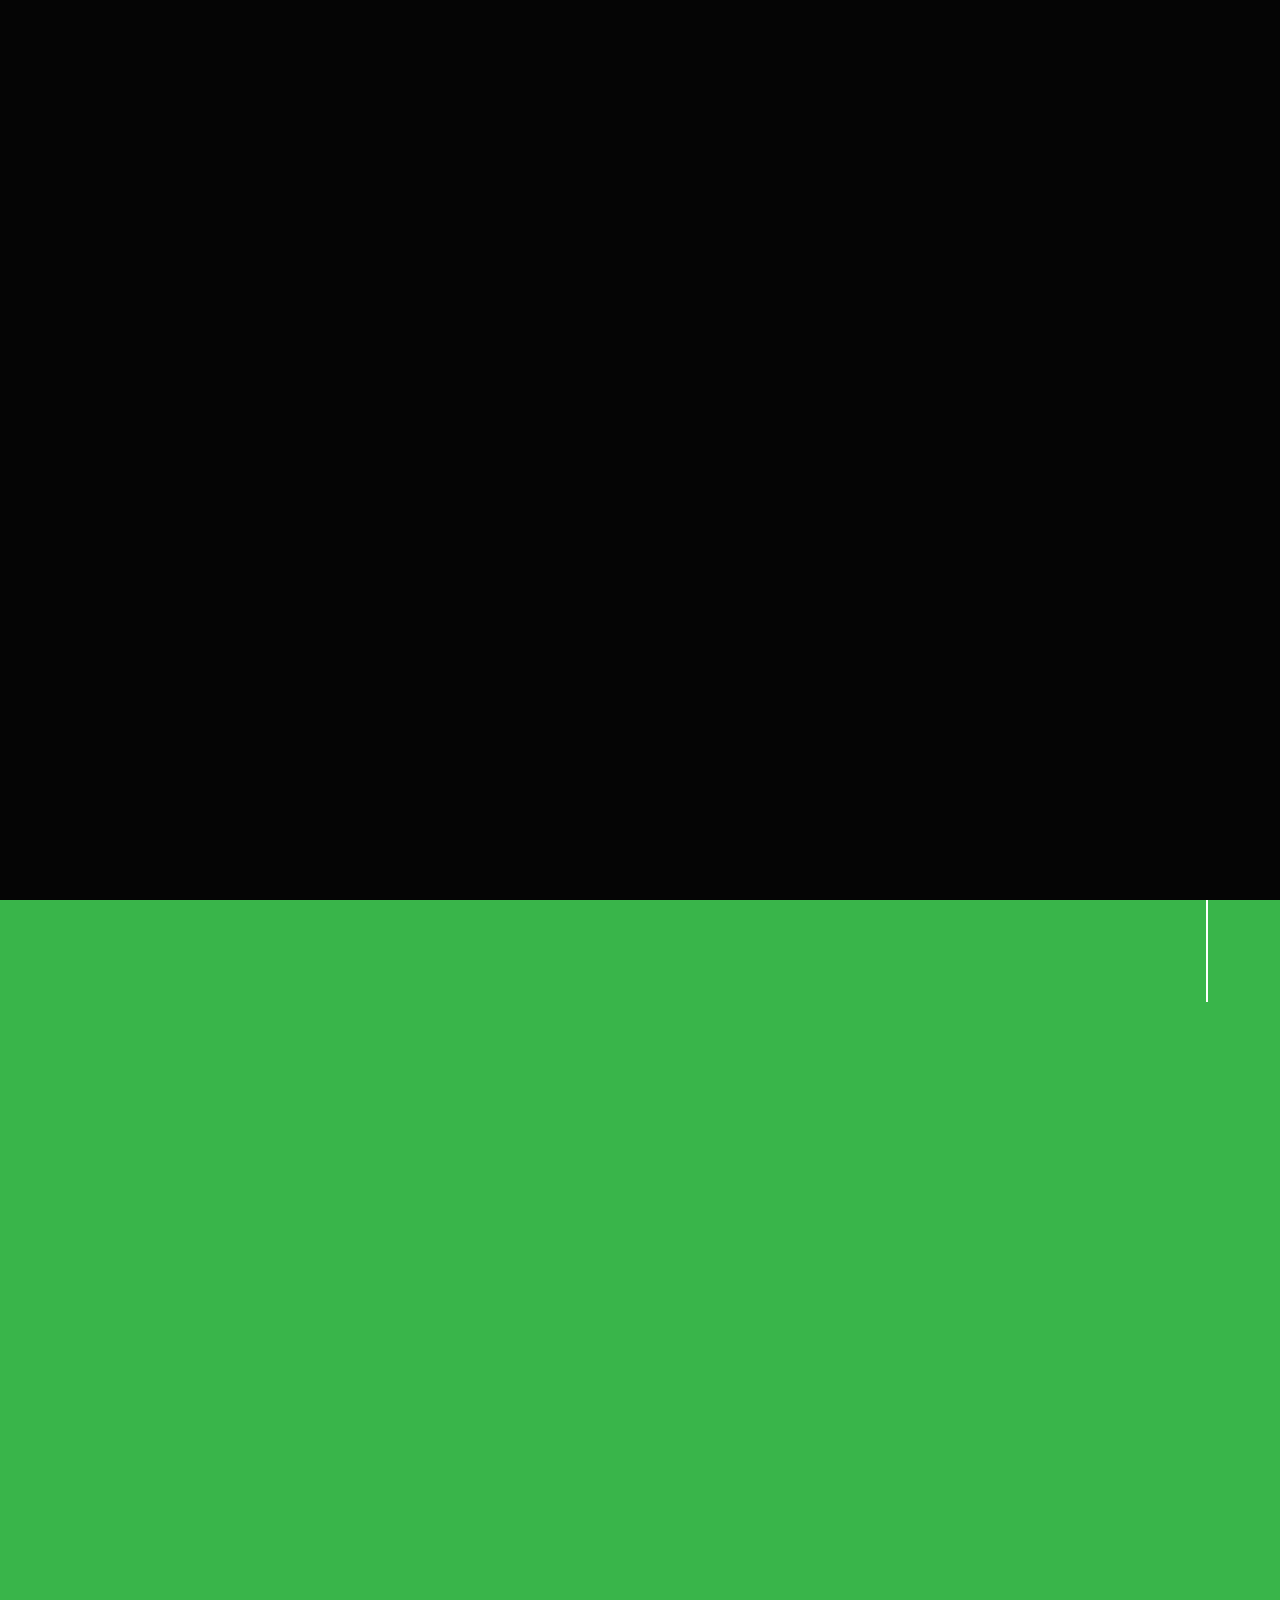
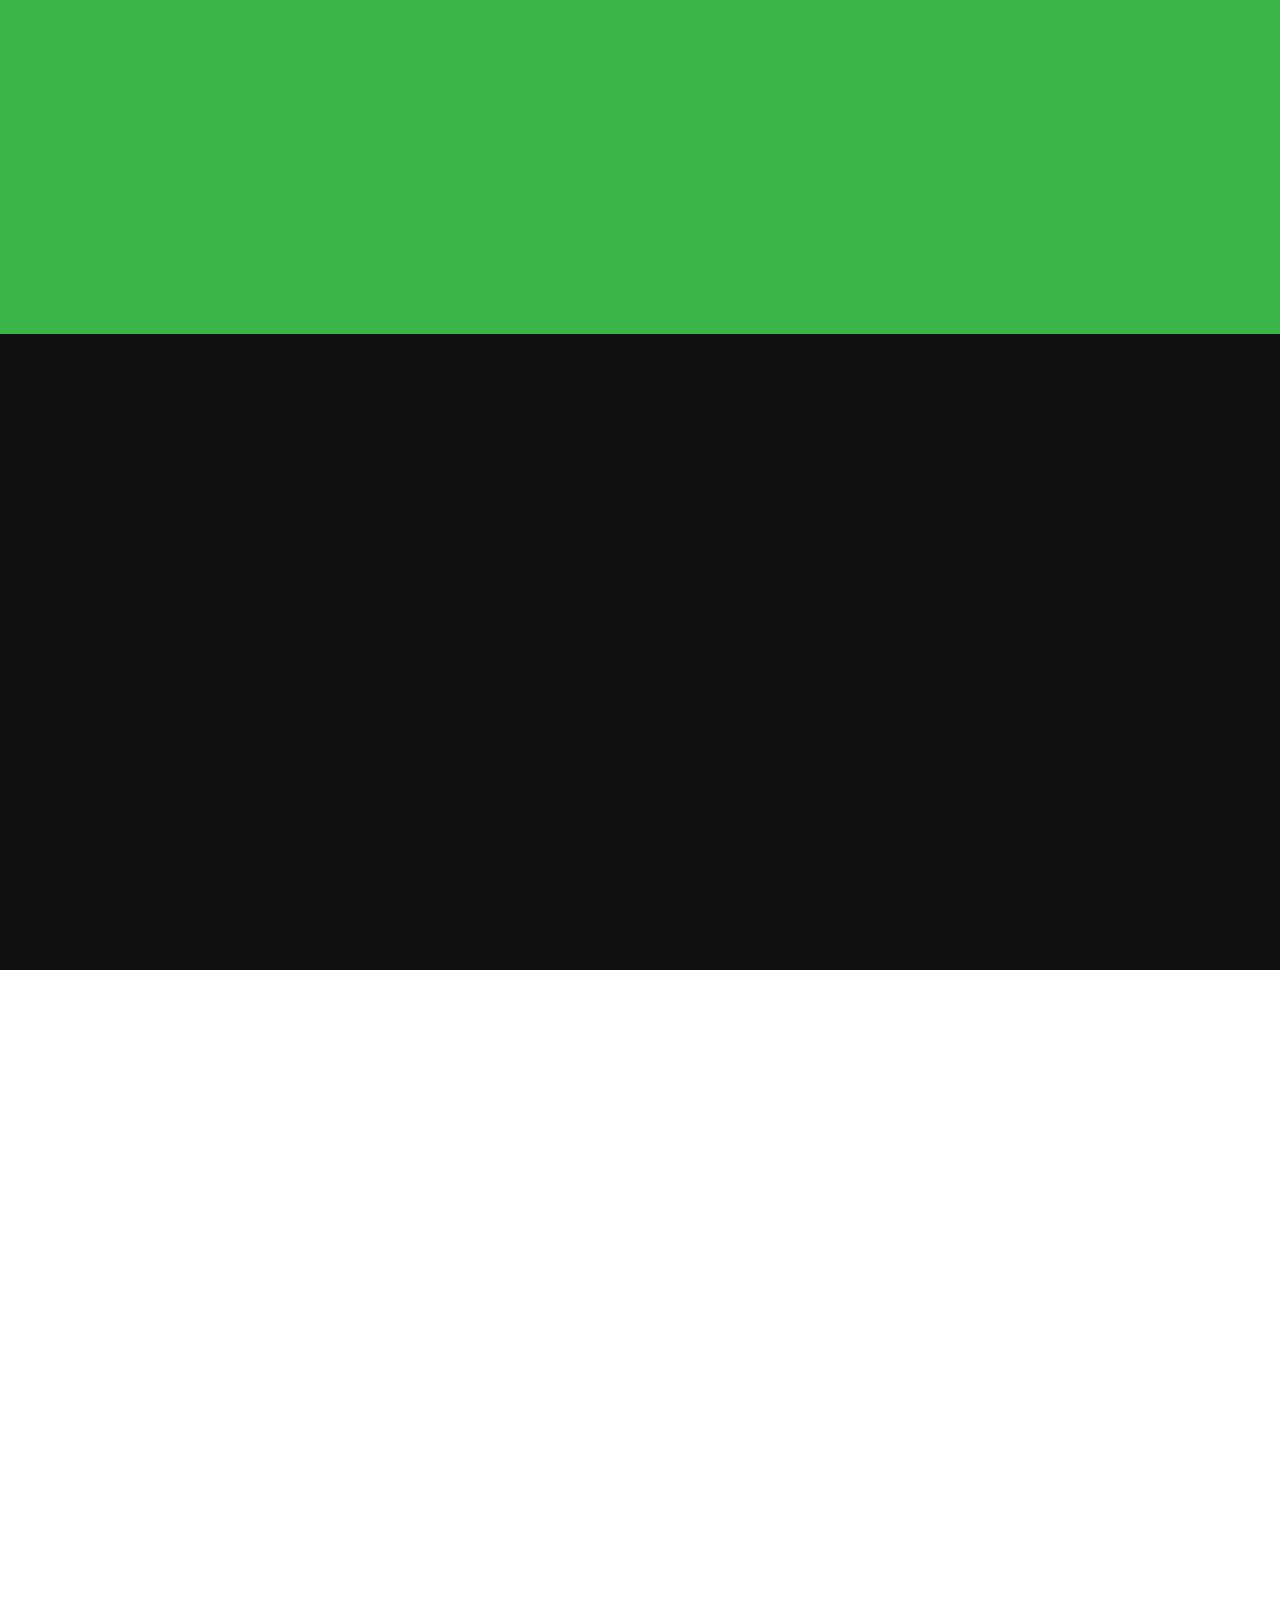
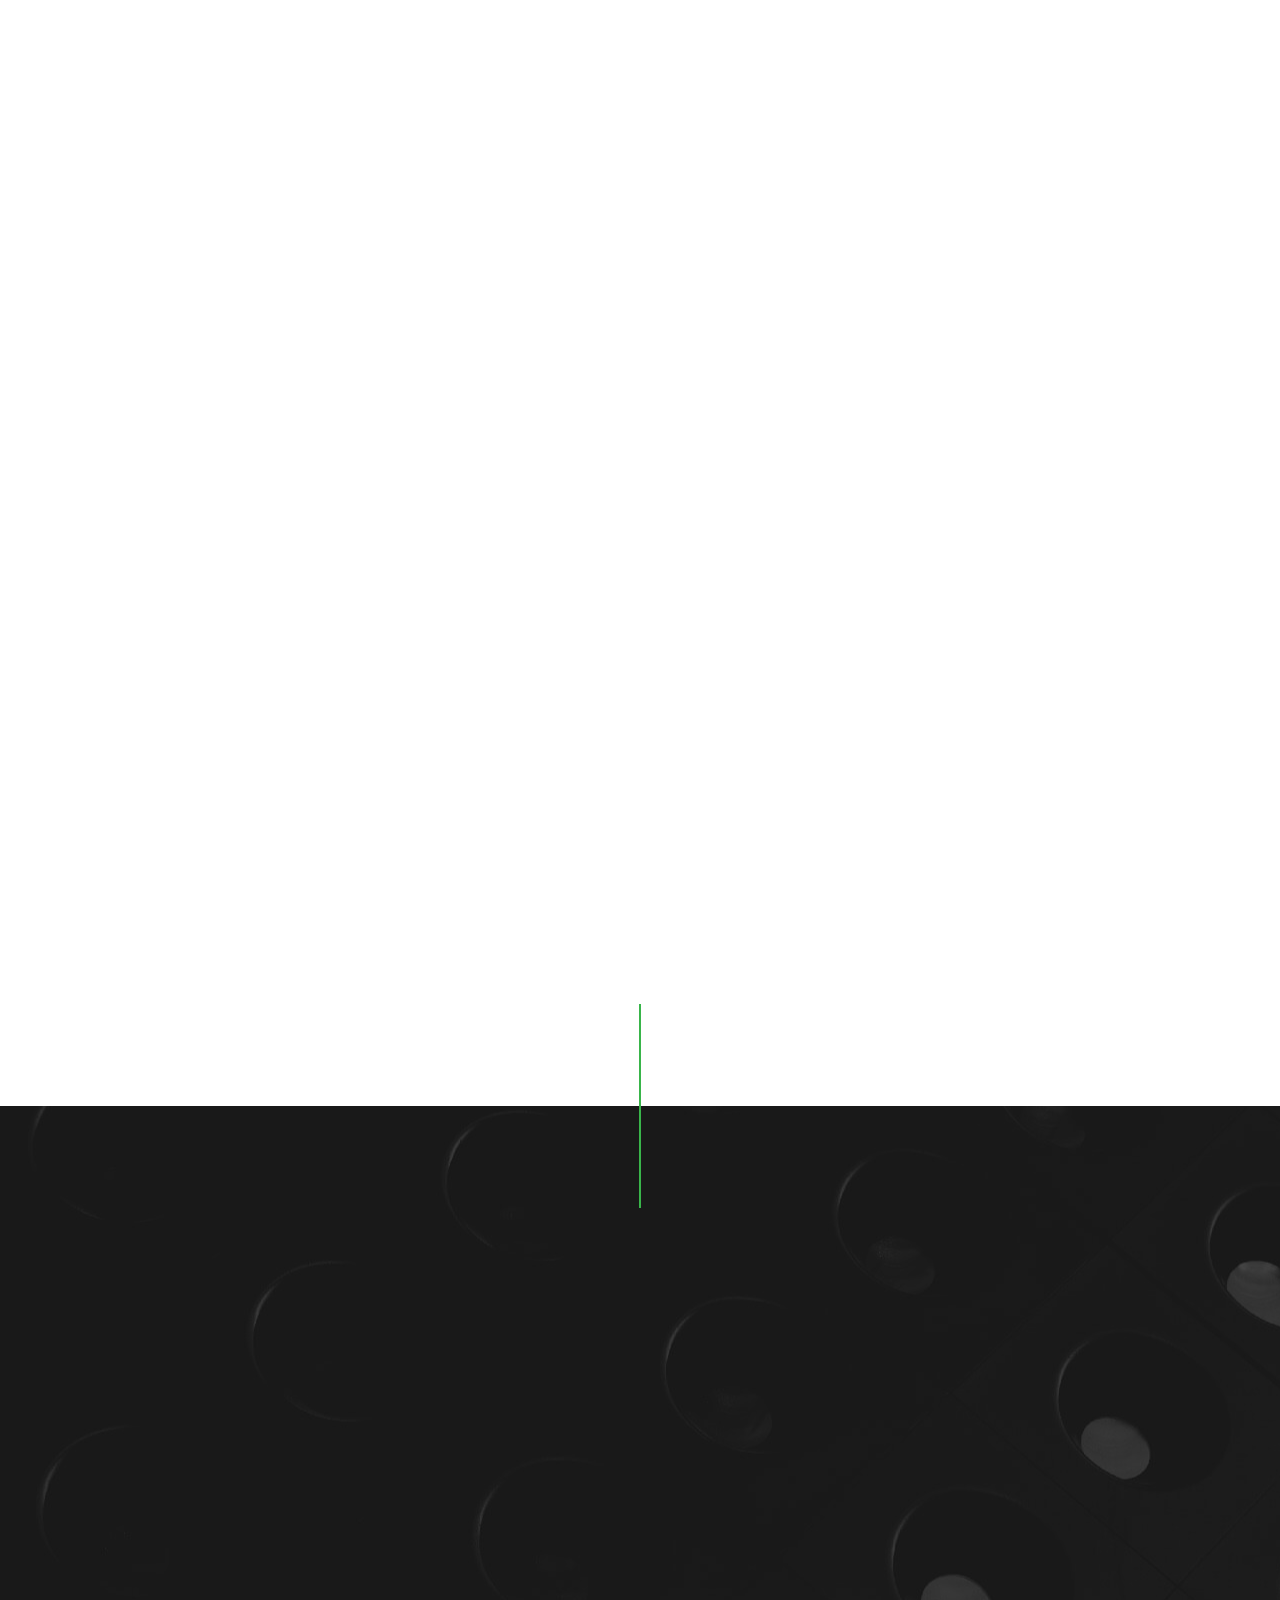
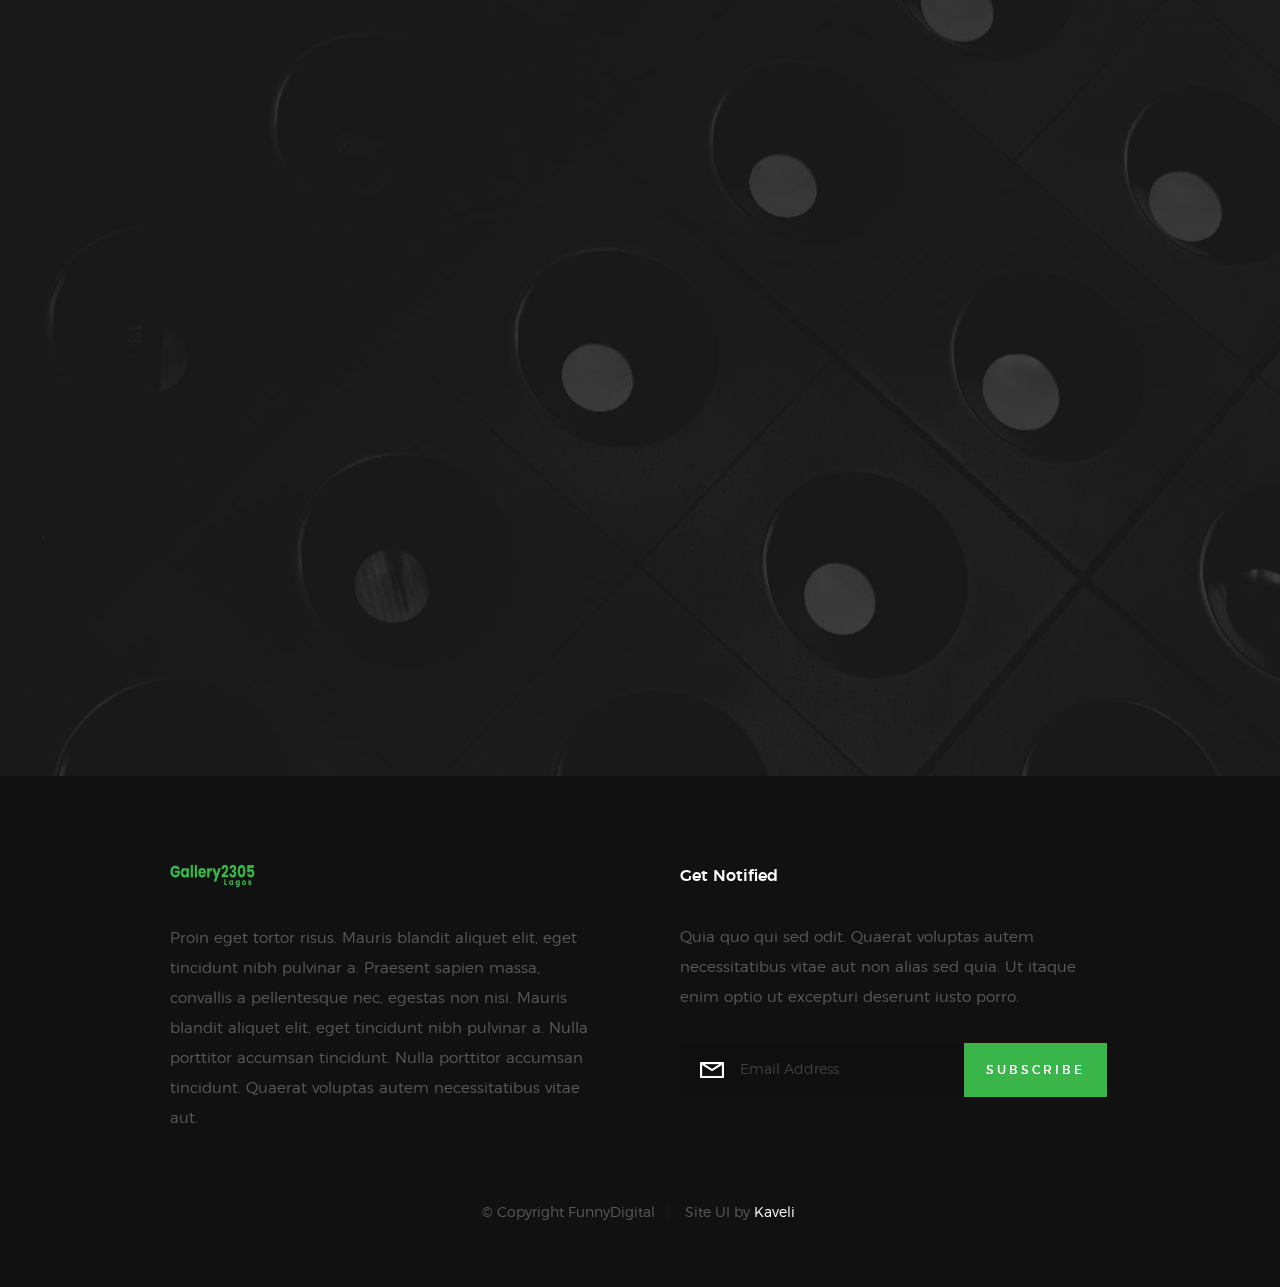
==== index.html @ ff735157 "Initial commit" ====
<!DOCTYPE html>
<!--[if lt IE 9 ]><html class="no-js oldie" lang="en"> <![endif]-->
<!--[if IE 9 ]><html class="no-js oldie ie9" lang="en"> <![endif]-->
<!--[if (gte IE 9)|!(IE)]><!-->
<html class="no-js" lang="en">
<!--<![endif]-->

<head>

    <!--- basic page needs
    ================================================== -->
    <meta charset="utf-8">
    <title>Gallery2305</title>
    <meta name="description" content="">
    <meta name="author" content="">

    <!-- mobile specific metas
    ================================================== -->
    <meta name="viewport" content="width=device-width, initial-scale=1">

    <!-- CSS
    ================================================== -->
    <link rel="stylesheet" href="css/base.css">
    <link rel="stylesheet" href="css/vendor.css">
    <link rel="stylesheet" href="css/main.css">

    <!-- script
    ================================================== -->
    <script src="js/modernizr.js"></script>
    <script src="js/pace.min.js"></script>

    <!-- favicons
    ================================================== -->
    <link rel="shortcut icon" href="favicon.ico" type="image/x-icon">
    <link rel="icon" href="favicon.ico" type="image/x-icon">

</head>

<body id="top">

    <!-- header
    ================================================== -->
    <header class="s-header">

        <div class="header-logo">
            <a class="site-logo" href="index.html">
                <img src="images/logo.png" alt="Homepage">
            </a>
        </div>

        <nav class="header-nav">

            <a href="#0" class="header-nav__close" title="close"><span>Close</span></a>

            <div class="header-nav__content">
                <h3>Navigation</h3>
                
                <ul class="header-nav__list">
                    <li class="current"><a class="smoothscroll"  href="#home" title="home">Home</a></li>
               
                    <li><a class=""  href="artists.html" title="Our Artists">Our Artists</a></li>
                    <li><a class="smoothscroll"  href="#works" title="Gallery">Gallery</a></li>
                    <li><a class="smoothscroll"  href="#clients" title="Exhibitions">Exhibitions</a></li>
			      <li><a class="smoothscroll"  href="#about" title="about">About</a></li>
                    <li><a class="smoothscroll"  href="#contact" title="contact">Contact</a></li>
                </ul>
    
                <p>Perspiciatis hic praesentium nesciunt. Et neque a dolorum <a href='#0'>voluptatem</a> porro iusto sequi veritatis libero enim. Iusto id suscipit veritatis neque reprehenderit.</p>
    
                <ul class="header-nav__social">
                    
                  <li>
                        <a href="#"><i class="fa fa-instagram"></i></a>
                    </li>
                </ul>

            </div> <!-- end header-nav__content -->

        </nav>  <!-- end header-nav -->

        <a class="header-menu-toggle" href="#0">
            <span class="header-menu-text">Menu</span>
            <span class="header-menu-icon"></span>
        </a>

    </header> <!-- end s-header -->


    <!-- home
    ================================================== -->
    <section id="home" class="s-home target-section" data-parallax="scroll" data-image-src="images/hero-bg.jpg" data-natural-width=3000 data-natural-height=2000 data-position-y=center>

        <div class="overlay"></div>
        <div class="shadow-overlay"></div>

        <div class="home-content">

            <div class="row home-content__main">

                <h3>Welcome to Gallery2305</h3>

                <h1>
                    We are a creative group <br>
              of people whose Gallery is a Sactury for art lover.&nbsp; </h1>

                <div class="home-content__buttons">
                    <a href="#works" class="smoothscroll btn btn--stroke">
                    see our gallery&nbsp; </a>
                    <a href="#about" class="smoothscroll btn btn--stroke">
                        More About Us
                    </a>
                </div>

            </div>

            <div class="home-content__scroll">
                <a href="#about" class="scroll-link smoothscroll">
                    <span>Scroll Down</span>
                </a>
            </div>

            <div class="home-content__line"></div>

        </div> <!-- end home-content -->


        <ul class="home-social">
           
            <li>
                <a href="https://www.instagram.com/gallery2305lagos"><i class="fa fa-instagram" aria-hidden="true"></i><span>Instagram</span></a>
            </li>
            
        </ul> 
        <!-- end home-social -->

    </section> <!-- end s-home -->


    <!-- about
    ================================================== -->
    <section id='about' class="s-about">

        <div class="row section-header has-bottom-sep" data-aos="fade-up">
            <div class="col-full">
                <h3 class="subhead subhead--dark">Hello There</h3>
                <h1 class="display-1 display-1--light">We Are Gallery2305 Lagos</h1>
            </div>
        </div> <!-- end section-header -->

        <div class="row about-desc" data-aos="fade-up">
            <div class="col-full">
                <p>
                Lorem ipsum dolor sit amet, consectetur adipisicing elit, sed do eiusmod tempor incididunt ut labore et dolore magna aliqua. Ut enim ad minim veniam, quis nostrud exercitation ullamco laboris nisi ut aliquip ex ea commodo consequat. Duis aute irure dolor in reprehenderit in voluptate velit esse cillum dolore eu fugiat nulla pariatur. Excepteur sint occaecat cupidatat non proident, sunt in culpa qui officia deserunt. 
                </p>
            </div>
        </div> <!-- end about-desc -->

        <div class="row about-stats stats block-1-4 block-m-1-2 block-mob-full" data-aos="fade-up">
                
            <div class="col-block stats__col ">
                <div class="stats__count">23</div>
                <h5>Awards Received</h5>
            </div>
            <div class="col-block stats__col">
                <div class="stats__count">02&nbsp;</div>
                <h5>Numbers of Exhibitions</h5>
            </div>
            <div class="col-block stats__col">
                <div class="stats__count">1094</div>
                <h5>Projects and Art wroks</h5>
            </div>
            <div class="col-block stats__col">
                <div class="stats__count">2305&nbsp;</div>
                <h5>Happy Vistors</h5> 
            </div>

        </div> <!-- end about-stats -->

        <div class="about__line"></div>

    </section> <!-- end s-about -->


    <!-- services
    ================================================== -->



    <!-- works
    ================================================== -->
    <section id='works' class="s-works">

        <div class="intro-wrap">
                
            <div class="row section-header has-bottom-sep light-sep" data-aos="fade-up">
                <div class="col-full">
                    <h3 class="subhead">Recent Works</h3>
                    <h1 class="display-2 display-2--light">We love what we do, check out some of our latest works</h1>
                </div>
            </div> <!-- end section-header -->

        </div> <!-- end intro-wrap -->

        <div class="row works-content">
            <div class="col-full masonry-wrap">
                <div class="masonry">
    
                    <div class="masonry__brick" data-aos="fade-up">
                        <div class="item-folio">
                                
                            <div class="item-folio__thumb">
                                <a href="images/portfolio/gallery/g-shutterbug.jpg" class="thumb-link" title="Shutterbug" data-size="1050x700">
                                    <img src="images/portfolio/lady-shutterbug.jpg" 
                                         srcset="images/portfolio/lady-shutterbug.jpg 1x, images/portfolio/lady-shutterbug@2x.jpg 2x" alt="">
                                </a>
                            </div>
    
                            <div class="item-folio__text">
                                <h3 class="item-folio__title">
                                    Shutterbug
                                </h3>
                                <p class="item-folio__cat">
                                    Branding
                                </p>
                            </div>
    
                            <a href="https://www.behance.net/" class="item-folio__project-link" title="Project link">
                                <i class="icon-link"></i>
                            </a>
    
                            <div class="item-folio__caption">
                                <p>Vero molestiae sed aut natus excepturi. Et tempora numquam. Temporibus iusto quo.Unde dolorem corrupti neque nisi.</p>
                            </div>
    
                        </div>
                    </div> <!-- end masonry__brick -->

                    <div class="masonry__brick" data-aos="fade-up">
                        <div class="item-folio">
                                
                            <div class="item-folio__thumb">
                                <a href="images/portfolio/gallery/g-woodcraft.jpg" class="thumb-link" title="Woodcraft" data-size="1050x700">
                                    <img src="images/portfolio/woodcraft.jpg" 
                                         srcset="images/portfolio/woodcraft.jpg 1x, images/portfolio/woodcraft@2x.jpg 2x" alt="">
                                </a>
                            </div>
    
                            <div class="item-folio__text">
                                <h3 class="item-folio__title">
                                    Woodcraft
                                </h3>
                                <p class="item-folio__cat">
                                    Web Design
                                </p>
                            </div>
    
                            <a href="https://www.behance.net/" class="item-folio__project-link" title="Project link">
                                <i class="icon-link"></i>
                            </a>
    
                            <div class="item-folio__caption">
                                <p>Vero molestiae sed aut natus excepturi. Et tempora numquam. Temporibus iusto quo.Unde dolorem corrupti neque nisi.</p>
                            </div>
    
                        </div>
                    </div> <!-- end masonry__brick -->
    
                    <div class="masonry__brick" data-aos="fade-up">
                        <div class="item-folio">
                                
                            <div class="item-folio__thumb">
                                <a href="images/portfolio/gallery/g-beetle.jpg" class="thumb-link" title="The Beetle Car" data-size="1050x700">
                                    <img src="images/portfolio/the-beetle.jpg"
                                         srcset="images/portfolio/the-beetle.jpg 1x, images/portfolio/the-beetle@2x.jpg 2x" alt="">
                                </a>
                            </div>
    
                            <div class="item-folio__text">
                                <h3 class="item-folio__title">
                                    The Beetle
                                </h3>
                                <p class="item-folio__cat">
                                    Web Development
                                </p>
                            </div>
    
                            <a href="https://www.behance.net/" class="item-folio__project-link" title="Project link">
                                <i class="icon-link"></i>
                            </a>
    
                            <div class="item-folio__caption">
                                <p>Vero molestiae sed aut natus excepturi. Et tempora numquam. Temporibus iusto quo.Unde dolorem corrupti neque nisi.</p>
                            </div>
    
                        </div>
                    </div> <!-- end masonry__brick -->
    
                    <div class="masonry__brick" data-aos="fade-up">
                        <div class="item-folio">
                                
                            <div class="item-folio__thumb">
                                <a href="images/portfolio/gallery/g-grow-green.jpg" class="thumb-link" title="Grow Green" data-size="1050x700">
                                    <img src="images/portfolio/grow-green.jpg" 
                                         srcset="images/portfolio/grow-green.jpg 1x, images/portfolio/grow-green@2x.jpg 2x" alt="">
                                </a>
                            </div>
    
                            <div class="item-folio__text">
                                <h3 class="item-folio__title">
                                    Grow Green
                                </h3>
                                <p class="item-folio__cat">
                                    Branding
                                </p>
                            </div>
    
                            <a href="https://www.behance.net/" class="item-folio__project-link" title="Project link">
                                <i class="icon-link"></i>
                            </a>
    
                            <div class="item-folio__caption">
                                <p>Vero molestiae sed aut natus excepturi. Et tempora numquam. Temporibus iusto quo.Unde dolorem corrupti neque nisi.</p>
                            </div>
    
                        </div>
                    </div> <!-- end masonry__brick -->

                    <div class="masonry__brick" data-aos="fade-up">
                        <div class="item-folio">
                                
                            <div class="item-folio__thumb">
                                <a href="images/portfolio/gallery/g-guitarist.jpg" class="thumb-link" title="Guitarist" data-size="1050x700">
                                    <img src="images/portfolio/guitarist.jpg" 
                                         srcset="images/portfolio/guitarist.jpg 1x, images/portfolio/guitarist@2x.jpg 2x" alt="">
                                </a>
                            </div>
    
                            <div class="item-folio__text">
                                <h3 class="item-folio__title">
                                    Guitarist
                                </h3>
                                <p class="item-folio__cat">
                                    Web Design
                                </p>
                            </div>
    
                            <a href="https://www.behance.net/" class="item-folio__project-link" title="Project link">
                                <i class="icon-link"></i>
                            </a>
    
                            <div class="item-folio__caption">
                                <p>Vero molestiae sed aut natus excepturi. Et tempora numquam. Temporibus iusto quo.Unde dolorem corrupti neque nisi.</p>
                            </div>
    
                        </div>
                    </div> <!-- end masonry__brick -->
    
                    <div class="masonry__brick" data-aos="fade-up">
                        <div class="item-folio">
                                
                            <div class="item-folio__thumb">
                                <a href="images/portfolio/gallery/g-palmeira.jpg" class="thumb-link" title="Palmeira" data-size="1050x700">
                                    <img src="images/portfolio/palmeira.jpg"
                                         srcset="images/portfolio/palmeira.jpg 1x, images/portfolio/palmeira@2x.jpg 2x" alt="">
                                </a>
                            </div>
    
                            <div class="item-folio__text">
                                <h3 class="item-folio__title">
                                    Palmeira
                                </h3>
                                <p class="item-folio__cat">
                                    Web Design
                                </p>
                            </div>
    
                            <a href="https://www.behance.net/" class="item-folio__project-link" title="Project link">
                                <i class="icon-link"></i>
                            </a>
    
                            <div class="item-folio__caption">
                                <p>Vero molestiae sed aut natus excepturi. Et tempora numquam. Temporibus iusto quo.Unde dolorem corrupti neque nisi.</p>
                            </div>
    
                        </div>
                    </div> <!-- end masonry__brick -->

                </div> <!-- end masonry -->
            </div> <!-- end col-full -->
        </div> <!-- end works-content -->

    </section> <!-- end s-works -->


    <!-- clients
    ================================================== -->
    <!-- end s-clients -->


    <!-- contact
    ================================================== -->
    <section id="contact" class="s-contact">

        <div class="overlay"></div>
        <div class="contact__line"></div>

        <div class="row section-header" data-aos="fade-up">
            <div class="col-full">
                <h3 class="subhead">Contact Us</h3>
                <h1 class="display-2 display-2--light">Reach out for a new project or just say hello</h1>
            </div>
        </div>

        <div class="row contact-content" data-aos="fade-up">
            
            <div class="contact-primary">

                <h3 class="h6">Send Us A Message</h3>

                <form name="contactForm" id="contactForm" method="post" action="" novalidate="novalidate">
                    <fieldset>
    
                    <div class="form-field">
                        <input name="contactName" type="text" id="contactName" placeholder="Your Name" value="" minlength="2" required="" aria-required="true" class="full-width">
                    </div>
                    <div class="form-field">
                        <input name="contactEmail" type="email" id="contactEmail" placeholder="Your Email" value="" required="" aria-required="true" class="full-width">
                    </div>
                    <div class="form-field">
                        <input name="contactSubject" type="text" id="contactSubject" placeholder="Subject" value="" class="full-width">
                    </div>
                    <div class="form-field">
                        <textarea name="contactMessage" id="contactMessage" placeholder="Your Message" rows="10" cols="50" required="" aria-required="true" class="full-width"></textarea>
                    </div>
                    <div class="form-field">
                        <button class="full-width btn--primary">Submit</button>
                        <div class="submit-loader">
                            <div class="text-loader">Sending...</div>
                            <div class="s-loader">
                                <div class="bounce1"></div>
                                <div class="bounce2"></div>
                                <div class="bounce3"></div>
                            </div>
                        </div>
                    </div>
    
                    </fieldset>
                </form>

                <!-- contact-warning -->
                <div class="message-warning">
                    Something went wrong. Please try again.
                </div> 
            
                <!-- contact-success -->
                <div class="message-success">
                    Your message was sent, thank you!<br>
                </div>

            </div> <!-- end contact-primary -->

            <div class="contact-secondary">
                <div class="contact-info">

                    <h3 class="h6 hide-on-fullwidth">Contact Info</h3>

                    <div class="cinfo">
                        <h5>Where to Find Us</h5>
                        <p>
                          House 4 Plot 1, Block 22, Babatunde Anjous Street, Off Admiralty Way, Lekki Phase 1
                      </p>
                    </div>

                    <div class="cinfo">
                        <h5>Email Us At</h5>
                        <p>
                            contact@nosaojo.com<br>
                          info@nosaojo.com
                      </p>
                    </div>

                    <div class="cinfo">
                        <h5>Call Us At</h5>
                        <p>
                          Phone: (+234) 555 1212 345
                            
                      </p>
                    </div>

                    <ul class="contact-social">
                        
                        <li>
                            <a href="https://www.instagram.com/gallery2305lagos"><i class="fa fa-instagram" aria-hidden="true"></i></a>
                        </li>
                       
                    </ul> <!-- end contact-social -->

                </div> <!-- end contact-info -->
            </div> <!-- end contact-secondary -->

        </div> <!-- end contact-content -->

    </section> <!-- end s-contact -->


    <!-- footer
    ================================================== -->
    <footer>

        <div class="row footer-main">

            <div class="col-six tab-full left footer-desc">

                <div class="footer-logo"></div>
                Proin eget tortor risus. Mauris blandit aliquet elit, eget tincidunt nibh pulvinar a. Praesent sapien massa, convallis a pellentesque nec, egestas non nisi. Mauris blandit aliquet elit, eget tincidunt nibh pulvinar a. Nulla porttitor accumsan tincidunt. Nulla porttitor accumsan tincidunt. Quaerat voluptas autem necessitatibus vitae aut.

            </div>

            <div class="col-six tab-full right footer-subscribe">

                <h4>Get Notified</h4>
                <p>Quia quo qui sed odit. Quaerat voluptas autem necessitatibus vitae aut non alias sed quia. Ut itaque enim optio ut excepturi deserunt iusto porro.</p>

                <div class="subscribe-form">
                    <form id="mc-form" class="group" novalidate="true">
                        <input type="email" value="" name="EMAIL" class="email" id="mc-email" placeholder="Email Address" required="">
                        <input type="submit" name="subscribe" value="Subscribe">
                        <label for="mc-email" class="subscribe-message"></label>
                    </form>
                </div>

            </div>

        </div> <!-- end footer-main -->

        <div class="row footer-bottom">

            <div class="col-twelve">
                <div class="copyright">
                    <span>© Copyright FunnyDigital</span> 
                    <span>Site UI by <a href="https://www.colorlib.com/">Kaveli&nbsp;</a></span>	
                </div>

                <div class="go-top">
                    <a class="smoothscroll" title="Back to Top" href="#top"><i class="icon-arrow-up" aria-hidden="true"></i></a>
                </div>
            </div>

        </div> <!-- end footer-bottom -->

    </footer> <!-- end footer -->


    <!-- photoswipe background
    ================================================== -->
    <div aria-hidden="true" class="pswp" role="dialog" tabindex="-1">

        <div class="pswp__bg"></div>
        <div class="pswp__scroll-wrap">

            <div class="pswp__container">
                <div class="pswp__item"></div>
                <div class="pswp__item"></div>
                <div class="pswp__item"></div>
            </div>

            <div class="pswp__ui pswp__ui--hidden">
                <div class="pswp__top-bar">
                    <div class="pswp__counter"></div><button class="pswp__button pswp__button--close" title="Close (Esc)"></button> <button class="pswp__button pswp__button--share" title=
                    "Share"></button> <button class="pswp__button pswp__button--fs" title="Toggle fullscreen"></button> <button class="pswp__button pswp__button--zoom" title=
                    "Zoom in/out"></button>
                    <div class="pswp__preloader">
                        <div class="pswp__preloader__icn">
                            <div class="pswp__preloader__cut">
                                <div class="pswp__preloader__donut"></div>
                            </div>
                        </div>
                    </div>
                </div>
                <div class="pswp__share-modal pswp__share-modal--hidden pswp__single-tap">
                    <div class="pswp__share-tooltip"></div>
                </div><button class="pswp__button pswp__button--arrow--left" title="Previous (arrow left)"></button> <button class="pswp__button pswp__button--arrow--right" title=
                "Next (arrow right)"></button>
                <div class="pswp__caption">
                    <div class="pswp__caption__center"></div>
                </div>
            </div>

        </div>

    </div> <!-- end photoSwipe background -->


    <!-- preloader
    ================================================== -->
    <div id="preloader">
        <div id="loader">
            <div class="line-scale-pulse-out">
                <div></div>
                <div></div>
                <div></div>
                <div></div>
                <div></div>
            </div>
        </div>
    </div>


    <!-- Java Script
    ================================================== -->
    <script src="js/jquery-3.2.1.min.js"></script>
    <script src="js/plugins.js"></script>
    <script src="js/main.js"></script>

</body>

</html>
---- css/base.css ----
/* =================================================================== 
 *
 *  Glint v1.0 Base Stylesheet
 *  11-20-2017
 *  ------------------------------------------------------------------
 *
 *  TOC:
 *  # imports 
 *  # normalize
 *  # basic/base setup styles
 *      ## Media
 *      ## Typography resets 
 *      ## links
 *      ## inputs
 *  # grid
 *      ## medium size devices
 *      ## tablets
 *      ## mobile devices
 *      ## small mobile devices
 *  # block grids
 *      ## medium size devices
 *      ## tablets
 *      ## mobile devices
 *      ## small mobile devices
 *  # MISC
 *
 * =================================================================== */


/* ===================================================================
 * # imports 
 *
 * ------------------------------------------------------------------- */
@import url("font-awesome/css/font-awesome.min.css");
@import url("micons/micons.css");
@import url("fonts.css");


/* ===================================================================
 * # normalize
 * normalize.css v5.0.0 | MIT License | 
 * github.com/necolas/normalize.css
 *
 * ------------------------------------------------------------------- */
html {
    font-family: sans-serif;
    line-height: 1.15;
    -ms-text-size-adjust: 100%;
    -webkit-text-size-adjust: 100%;
}

body {
    margin: 0;
}

article,
aside,
footer,
header,
nav,
section {
    display: block;
}

h1 {
    font-size: 2em;
    margin: 0.67em 0;
}

figcaption,
figure,
main {
    display: block;
}

figure {
    margin: 1em 40px;
}

hr {
    box-sizing: content-box;
    height: 0;
    overflow: visible;
}

pre {
    font-family: monospace, monospace;
    font-size: 1em;
}

a {
    background-color: transparent;
    -webkit-text-decoration-skip: objects;
}

a:active,
a:hover {
    outline-width: 0;
}

abbr[title] {
    border-bottom: none;
    text-decoration: underline;
    text-decoration: underline dotted;
}

b,
strong {
    font-weight: inherit;
}

b,
strong {
    font-weight: bolder;
}

code,
kbd,
samp {
    font-family: monospace, monospace;
    font-size: 1em;
}

dfn {
    font-style: italic;
}

mark {
    background-color: #ff0;
    color: #000;
}

small {
    font-size: 80%;
}

sub,
sup {
    font-size: 75%;
    line-height: 0;
    position: relative;
    vertical-align: baseline;
}

sub {
    bottom: -0.25em;
}

sup {
    top: -0.5em;
}

audio,
video {
    display: inline-block;
}

audio:not([controls]) {
    display: none;
    height: 0;
}

img {
    border-style: none;
}

svg:not(:root) {
    overflow: hidden;
}

button,
input,
optgroup,
select,
textarea {
    font-family: sans-serif;
    font-size: 100%;
    line-height: 1.15;
    margin: 0;
}

button,
input {
    overflow: visible;
}

button,
select {
    text-transform: none;
}

button,
html [type="button"],
[type="reset"],
[type="submit"] {
    -webkit-appearance: button;
}

button::-moz-focus-inner,
[type="button"]::-moz-focus-inner,
[type="reset"]::-moz-focus-inner,
[type="submit"]::-moz-focus-inner {
    border-style: none;
    padding: 0;
}

button:-moz-focusring,
[type="button"]:-moz-focusring,
[type="reset"]:-moz-focusring,
[type="submit"]:-moz-focusring {
    outline: 1px dotted ButtonText;
}

fieldset {
    border: 1px solid #c0c0c0;
    margin: 0 2px;
    padding: 0.35em 0.625em 0.75em;
}

legend {
    box-sizing: border-box;
    color: inherit;
    display: table;
    max-width: 100%;
    padding: 0;
    white-space: normal;
}

progress {
    display: inline-block;
    vertical-align: baseline;
}

textarea {
    overflow: auto;
}

[type="checkbox"],
[type="radio"] {
    box-sizing: border-box;
    padding: 0;
}

[type="number"]::-webkit-inner-spin-button,
[type="number"]::-webkit-outer-spin-button {
    height: auto;
}

[type="search"] {
    -webkit-appearance: textfield;
    outline-offset: -2px;
}

[type="search"]::-webkit-search-cancel-button,
[type="search"]::-webkit-search-decoration {
    -webkit-appearance: none;
}

::-webkit-file-upload-button {
    -webkit-appearance: button;
    font: inherit;
}

details,
menu {
    display: block;
}

summary {
    display: list-item;
}

canvas {
    display: inline-block;
}

template {
    display: none;
}

[hidden] {
    display: none;
}


/* ===================================================================
 * # basic/base setup styles
 *
 * ------------------------------------------------------------------- */
html {
    font-size: 62.5%;
    box-sizing: border-box;
}

*,
*::before,
*::after {
    box-sizing: inherit;
}

body {
    font-weight: normal;
    line-height: 1;
    word-wrap: break-word;
    text-rendering: optimizeLegibility;
    -webkit-overflow-scrolling: touch;
    -webkit-text-size-adjust: none;
}

body,
input,
button {
    -moz-osx-font-smoothing: grayscale;
    -webkit-font-smoothing: antialiased;
}


/* ------------------------------------------------------------------- 
 * ## Media
 * ------------------------------------------------------------------- */
img,
video {
    max-width: 100%;
    height: auto;
}


/* ------------------------------------------------------------------- 
 * ## Typography resets 
 * ------------------------------------------------------------------- */
div,
dl,
dt,
dd,
ul,
ol,
li,
h1,
h2,
h3,
h4,
h5,
h6,
pre,
form,
p,
blockquote,
th,
td {
    margin: 0;
    padding: 0;
}

h1,
h2,
h3,
h4,
h5,
h6 {
    -webkit-font-smoothing: auto;
    -webkit-font-smoothing: antialiased;
    -webkit-font-variant-ligatures: common-ligatures;
    -moz-font-variant-ligatures: common-ligatures;
    font-variant-ligatures: common-ligatures;
    text-rendering: optimizeLegibility;
}

em,
i {
    font-style: italic;
    line-height: inherit;
}

strong,
b {
    font-weight: bold;
    line-height: inherit;
}

small {
    font-size: 60%;
    line-height: inherit;
}

ol,
ul {
    list-style: none;
}

li {
    display: block;
}


/* ------------------------------------------------------------------- 
 * ## links 
 * ------------------------------------------------------------------- */
a {
    text-decoration: none;
    line-height: inherit;
}

a img {
    border: none;
}


/* ------------------------------------------------------------------- 
 * ## inputs 
 * ------------------------------------------------------------------- */
fieldset {
    margin: 0;
    padding: 0;
}

input[type="email"],
input[type="number"],
input[type="search"],
input[type="text"],
input[type="tel"],
input[type="url"],
input[type="password"],
textarea {
    -webkit-appearance: none;
    -moz-appearance: none;
    -ms-appearance: none;
    -o-appearance: none;
    appearance: none;
}


/* ===================================================================
 * # grid
 *
 * ------------------------------------------------------------------- */
.row {
    width: 94%;
    max-width: 1200px;
    margin: 0 auto;
}

.row:after {
    content: "";
    display: table;
    clear: both;
}

.row .row {
    width: auto;
    max-width: none;
    margin-left: -20px;
    margin-right: -20px;
}


/* column blocks
 * -------------------------------------- */
[class*="col-"] {
    float: left;
    padding: 0 20px;
}

[class*="col-"]+[class*="col-"].end {
    float: right;
}


/* column width classes 
 * -------------------------------------- */
.col-one {
    width: 8.33333%;
}

.col-two,
.col-1-6 {
    width: 16.66667%;
}

.col-three,
.col-1-4 {
    width: 25%;
}

.col-four,
.col-1-3 {
    width: 33.33333%;
}

.col-five {
    width: 41.66667%;
}

.col-six,
.col-1-2 {
    width: 50%;
}

.col-seven {
    width: 58.33333%;
}

.col-eight,
.col-2-3 {
    width: 66.66667%;
}

.col-nine,
.col-3-4 {
    width: 75%;
}

.col-ten,
.col-5-6 {
    width: 83.33333%;
}

.col-eleven {
    width: 91.66667%;
}

.col-twelve,
.col-full {
    width: 100%;
}


/* ------------------------------------------------------------------- 
 * ## medium size devices
 * ------------------------------------------------------------------- */
@media only screen and (max-width: 1200px) {
    .row .row {
        margin-left: -15px;
        margin-right: -15px;
    }
    [class*="col-"] {
        padding: 0 15px;
    }
    .md-two,
    .md-1-6 {
        width: 16.66667%;
    }
    .md-one {
        width: 8.33333%;
    }
    .md-three,
    .md-1-4 {
        width: 25%;
    }
    .md-four,
    .md-1-3 {
        width: 33.33333%;
    }
    .md-five {
        width: 41.66667%;
    }
    .md-six,
    .md-1-2 {
        width: 50%;
    }
    .md-seven {
        width: 58.33333%;
    }
    .md-eight,
    .md-2-3 {
        width: 66.66667%;
    }
    .md-nine,
    .md-3-4 {
        width: 75%;
    }
    .md-ten,
    .md-5-6 {
        width: 83.33333%;
    }
    .md-eleven {
        width: 91.66667%;
    }
    .md-twelve,
    .md-full {
        width: 100%;
    }
}


/* ------------------------------------------------------------------- 
 * ## tablets
 * ------------------------------------------------------------------- */
@media only screen and (max-width: 800px) {
    .row {
        width: 90%;
    }
    .tab-1-4 {
        width: 25%;
    }
    .tab-1-3 {
        width: 33.33333%;
    }
    .tab-1-2 {
        width: 50%;
    }
    .tab-2-3 {
        width: 66.66667%;
    }
    .tab-3-4 {
        width: 75%;
    }
    .tab-full {
        width: 100%;
    }
}


/* ------------------------------------------------------------------- 
 * ## mobile devices
 * ------------------------------------------------------------------- */
@media only screen and (max-width: 600px) {
    .row {
        width: auto;
        padding-left: 25px;
        padding-right: 25px;
    }
    .row .row {
        margin-left: -10px;
        margin-right: -10px;
    }
    [class*="col-"] {
        padding: 0 10px;
    }
    .mob-1-4 {
        width: 25%;
    }
    .mob-1-3 {
        width: 33.33333%;
    }
    .mob-1-2 {
        width: 50%;
    }
    .mob-2-3 {
        width: 66.66667%;
    }
    .mob-3-4 {
        width: 75%;
    }
    .mob-full {
        width: 100%;
    }
}


/* ------------------------------------------------------------------- 
 * ## small mobile devices
 * ------------------------------------------------------------------- */

/* stack columns on small mobile devices
 * ------------------------------------------------------------------- */

@media only screen and (max-width: 400px) {
    .row .row {
        padding-left: 0;
        padding-right: 0;
        margin-left: 0;
        margin-right: 0;
    }
    [class*="col-"] {
        width: 100% !important;
        float: none !important;
        clear: both !important;
        margin-left: 0;
        margin-right: 0;
        padding: 0;
    }
    [class*="col-"]+[class*="col-"].end {
        float: none;
    }
}


/* ===================================================================
 * # block grids
 * ------------------------------------------------------------------- */

/*   Equally-sized columns define at row level
 * ------------------------------------------------------------------- */
[class*="block-"]:after {
    content: "";
    display: table;
    clear: both;
}

.block-1-6 .col-block {
    width: 16.66667%;
}

.block-1-5 .col-block {
    width: 20%;
}

.block-1-4 .col-block {
    width: 25%;
}

.block-1-3 .col-block {
    width: 33.33333%;
}

.block-1-2 .col-block {
    width: 50%;
}


/**
 * Clearing for block grid columns. Allow columns with 
 * different heights to align properly.
 */

.block-1-6 .col-block:nth-child(6n+1),
.block-1-5 .col-block:nth-child(5n+1),
.block-1-4 .col-block:nth-child(4n+1),
.block-1-3 .col-block:nth-child(3n+1),
.block-1-2 .col-block:nth-child(2n+1) {
    clear: both;
}


/* ------------------------------------------------------------------- 
 * ## medium size devices
 * ------------------------------------------------------------------- */
@media only screen and (max-width: 1200px) {
    .block-m-1-6 .col-block {
        width: 16.66667%;
    }
    .block-m-1-5 .col-block {
        width: 20%;
    }
    .block-m-1-4 .col-block {
        width: 25%;
    }
    .block-m-1-3 .col-block {
        width: 33.33333%;
    }
    .block-m-1-2 .col-block {
        width: 50%;
    }
    .block-m-full .col-block {
        width: 100%;
        clear: both;
    }
    [class*="block-m-"] .col-block:nth-child(n) {
        clear: none;
    }
    .block-m-1-6 .col-block:nth-child(6n+1),
    .block-m-1-5 .col-block:nth-child(5n+1),
    .block-m-1-4 .col-block:nth-child(4n+1),
    .block-m-1-3 .col-block:nth-child(3n+1),
    .block-m-1-2 .col-block:nth-child(2n+1) {
        clear: both;
    }
}


/* ------------------------------------------------------------------- 
 * ## tablets
 * ------------------------------------------------------------------- */
@media only screen and (max-width: 800px) {
    .block-tab-1-6 .col-block {
        width: 16.66667%;
    }
    .block-tab-1-5 .col-block {
        width: 20%;
    }
    .block-tab-1-4 .col-block {
        width: 25%;
    }
    .block-tab-1-3 .col-block {
        width: 33.33333%;
    }
    .block-tab-1-2 .col-block {
        width: 50%;
    }
    .block-tab-full .col-block {
        width: 100%;
        clear: both;
    }
    [class*="block-tab-"] .col-block:nth-child(n) {
        clear: none;
    }
    .block-tab-1-6 .col-block:nth-child(6n+1),
    .block-tab-1-6 .col-block:nth-child(5n+1),
    .block-tab-1-4 .col-block:nth-child(4n+1),
    .block-tab-1-3 .col-block:nth-child(3n+1),
    .block-tab-1-2 .col-block:nth-child(2n+1) {
        clear: both;
    }
}


/* ------------------------------------------------------------------- 
 * ## mobile devices
 * ------------------------------------------------------------------- */
@media only screen and (max-width: 600px) {
    .block-mob-1-6 .col-block {
        width: 16.66667%;
    }
    .block-mob-1-5 .col-block {
        width: 20%;
    }
    .block-mob-1-4 .col-block {
        width: 25%;
    }
    .block-mob-1-3 .col-block {
        width: 33.33333%;
    }
    .block-mob-1-2 .col-block {
        width: 50%;
    }
    .block-mob-full .col-block {
        width: 100%;
        clear: both;
    }
    [class*="block-mob-"] .col-block:nth-child(n) {
        clear: none;
    }
    .block-mob-1-6 .col-block:nth-child(6n+1),
    .block-mob-1-5 .col-block:nth-child(5n+1),
    .block-mob-1-4 .col-block:nth-child(4n+1),
    .block-mob-1-3 .col-block:nth-child(3n+1),
    .block-mob-1-2 .col-block:nth-child(2n+1) {
        clear: both;
    }
}


/* ------------------------------------------------------------------- 
 * ## small mobile devices
 * ------------------------------------------------------------------- */

/* stack columns on small mobile devices
 * ------------------------------------------------------------------- */

@media only screen and (max-width: 400px) {
    .stack .col-block {
        width: 100% !important;
        float: none !important;
        clear: both !important;
        margin-left: 0;
        margin-right: 0;
    }
}


/* ===================================================================
 * # MISC
 *
 * ------------------------------------------------------------------- */
.group:after {
    content: "";
    display: table;
    clear: both;
}


/* Misc Helper Styles
 * -------------------------------------- */
.is-hidden {
    display: none;
}

.is-invisible {
    visibility: hidden;
}

.antialiased {
    -webkit-font-smoothing: antialiased;
    -moz-osx-font-smoothing: grayscale;
}

.overflow-hidden {
    overflow: hidden;
}

.remove-bottom {
    margin-bottom: 0;
}

.half-bottom {
    margin-bottom: 1.5rem !important;
}

.add-bottom {
    margin-bottom: 3rem !important;
}

.no-border {
    border: none;
}

.full-width {
    width: 100%;
}

.text-center {
    text-align: center;
}

.text-left {
    text-align: left;
}

.text-right {
    text-align: right;
}

.pull-left {
    float: left;
}

.pull-right {
    float: right;
}

.align-center {
    margin-left: auto;
    margin-right: auto;
    text-align: center;
}


/*# sourceMappingURL=base.css.map */
---- css/vendor.css ----
/* =================================================================== 
 *
 *  Glint v1.0 Vendor/Third Party CSS 
 *  11-20-2017
 *  ------------------------------------------------------------------
 *
 *  TOC:
 *  # animate on scroll
 *  # slick slider
 *  # photoswipe
 *  # photoSwipe skin
 *
 * =================================================================== */


/* ===================================================================
 * # animate on scroll 
 * https://michalsnik.github.io/aos/
 *
 * ------------------------------------------------------------------- */
[data-aos][data-aos][data-aos-duration='50'], body[data-aos-duration='50'] [data-aos] {
    transition-duration: 50ms;
}

[data-aos][data-aos][data-aos-delay='50'], body[data-aos-delay='50'] [data-aos] {
    transition-delay: 0;
}

[data-aos][data-aos][data-aos-delay='50'].aos-animate, body[data-aos-delay='50'] [data-aos].aos-animate {
    transition-delay: 50ms;
}

[data-aos][data-aos][data-aos-duration='100'], body[data-aos-duration='100'] [data-aos] {
    transition-duration: .1s;
}

[data-aos][data-aos][data-aos-delay='100'], body[data-aos-delay='100'] [data-aos] {
    transition-delay: 0;
}

[data-aos][data-aos][data-aos-delay='100'].aos-animate, body[data-aos-delay='100'] [data-aos].aos-animate {
    transition-delay: .1s;
}

[data-aos][data-aos][data-aos-duration='150'], body[data-aos-duration='150'] [data-aos] {
    transition-duration: .15s;
}

[data-aos][data-aos][data-aos-delay='150'], body[data-aos-delay='150'] [data-aos] {
    transition-delay: 0;
}

[data-aos][data-aos][data-aos-delay='150'].aos-animate, body[data-aos-delay='150'] [data-aos].aos-animate {
    transition-delay: .15s;
}

[data-aos][data-aos][data-aos-duration='200'], body[data-aos-duration='200'] [data-aos] {
    transition-duration: .2s;
}

[data-aos][data-aos][data-aos-delay='200'], body[data-aos-delay='200'] [data-aos] {
    transition-delay: 0;
}

[data-aos][data-aos][data-aos-delay='200'].aos-animate, body[data-aos-delay='200'] [data-aos].aos-animate {
    transition-delay: .2s;
}

[data-aos][data-aos][data-aos-duration='250'], body[data-aos-duration='250'] [data-aos] {
    transition-duration: .25s;
}

[data-aos][data-aos][data-aos-delay='250'], body[data-aos-delay='250'] [data-aos] {
    transition-delay: 0;
}

[data-aos][data-aos][data-aos-delay='250'].aos-animate, body[data-aos-delay='250'] [data-aos].aos-animate {
    transition-delay: .25s;
}

[data-aos][data-aos][data-aos-duration='300'], body[data-aos-duration='300'] [data-aos] {
    transition-duration: .3s;
}

[data-aos][data-aos][data-aos-delay='300'], body[data-aos-delay='300'] [data-aos] {
    transition-delay: 0;
}

[data-aos][data-aos][data-aos-delay='300'].aos-animate, body[data-aos-delay='300'] [data-aos].aos-animate {
    transition-delay: .3s;
}

[data-aos][data-aos][data-aos-duration='350'], body[data-aos-duration='350'] [data-aos] {
    transition-duration: .35s;
}

[data-aos][data-aos][data-aos-delay='350'], body[data-aos-delay='350'] [data-aos] {
    transition-delay: 0;
}

[data-aos][data-aos][data-aos-delay='350'].aos-animate, body[data-aos-delay='350'] [data-aos].aos-animate {
    transition-delay: .35s;
}

[data-aos][data-aos][data-aos-duration='400'], body[data-aos-duration='400'] [data-aos] {
    transition-duration: .4s;
}

[data-aos][data-aos][data-aos-delay='400'], body[data-aos-delay='400'] [data-aos] {
    transition-delay: 0;
}

[data-aos][data-aos][data-aos-delay='400'].aos-animate, body[data-aos-delay='400'] [data-aos].aos-animate {
    transition-delay: .4s;
}

[data-aos][data-aos][data-aos-duration='450'], body[data-aos-duration='450'] [data-aos] {
    transition-duration: .45s;
}

[data-aos][data-aos][data-aos-delay='450'], body[data-aos-delay='450'] [data-aos] {
    transition-delay: 0;
}

[data-aos][data-aos][data-aos-delay='450'].aos-animate, body[data-aos-delay='450'] [data-aos].aos-animate {
    transition-delay: .45s;
}

[data-aos][data-aos][data-aos-duration='500'], body[data-aos-duration='500'] [data-aos] {
    transition-duration: .5s;
}

[data-aos][data-aos][data-aos-delay='500'], body[data-aos-delay='500'] [data-aos] {
    transition-delay: 0;
}

[data-aos][data-aos][data-aos-delay='500'].aos-animate, body[data-aos-delay='500'] [data-aos].aos-animate {
    transition-delay: .5s;
}

[data-aos][data-aos][data-aos-duration='550'], body[data-aos-duration='550'] [data-aos] {
    transition-duration: .55s;
}

[data-aos][data-aos][data-aos-delay='550'], body[data-aos-delay='550'] [data-aos] {
    transition-delay: 0;
}

[data-aos][data-aos][data-aos-delay='550'].aos-animate, body[data-aos-delay='550'] [data-aos].aos-animate {
    transition-delay: .55s;
}

[data-aos][data-aos][data-aos-duration='600'], body[data-aos-duration='600'] [data-aos] {
    transition-duration: .6s;
}

[data-aos][data-aos][data-aos-delay='600'], body[data-aos-delay='600'] [data-aos] {
    transition-delay: 0;
}

[data-aos][data-aos][data-aos-delay='600'].aos-animate, body[data-aos-delay='600'] [data-aos].aos-animate {
    transition-delay: .6s;
}

[data-aos][data-aos][data-aos-duration='650'], body[data-aos-duration='650'] [data-aos] {
    transition-duration: .65s;
}

[data-aos][data-aos][data-aos-delay='650'], body[data-aos-delay='650'] [data-aos] {
    transition-delay: 0;
}

[data-aos][data-aos][data-aos-delay='650'].aos-animate, body[data-aos-delay='650'] [data-aos].aos-animate {
    transition-delay: .65s;
}

[data-aos][data-aos][data-aos-duration='700'], body[data-aos-duration='700'] [data-aos] {
    transition-duration: .7s;
}

[data-aos][data-aos][data-aos-delay='700'], body[data-aos-delay='700'] [data-aos] {
    transition-delay: 0;
}

[data-aos][data-aos][data-aos-delay='700'].aos-animate, body[data-aos-delay='700'] [data-aos].aos-animate {
    transition-delay: .7s;
}

[data-aos][data-aos][data-aos-duration='750'], body[data-aos-duration='750'] [data-aos] {
    transition-duration: .75s;
}

[data-aos][data-aos][data-aos-delay='750'], body[data-aos-delay='750'] [data-aos] {
    transition-delay: 0;
}

[data-aos][data-aos][data-aos-delay='750'].aos-animate, body[data-aos-delay='750'] [data-aos].aos-animate {
    transition-delay: .75s;
}

[data-aos][data-aos][data-aos-duration='800'], body[data-aos-duration='800'] [data-aos] {
    transition-duration: .8s;
}

[data-aos][data-aos][data-aos-delay='800'], body[data-aos-delay='800'] [data-aos] {
    transition-delay: 0;
}

[data-aos][data-aos][data-aos-delay='800'].aos-animate, body[data-aos-delay='800'] [data-aos].aos-animate {
    transition-delay: .8s;
}

[data-aos][data-aos][data-aos-duration='850'], body[data-aos-duration='850'] [data-aos] {
    transition-duration: .85s;
}

[data-aos][data-aos][data-aos-delay='850'], body[data-aos-delay='850'] [data-aos] {
    transition-delay: 0;
}

[data-aos][data-aos][data-aos-delay='850'].aos-animate, body[data-aos-delay='850'] [data-aos].aos-animate {
    transition-delay: .85s;
}

[data-aos][data-aos][data-aos-duration='900'], body[data-aos-duration='900'] [data-aos] {
    transition-duration: .9s;
}

[data-aos][data-aos][data-aos-delay='900'], body[data-aos-delay='900'] [data-aos] {
    transition-delay: 0;
}

[data-aos][data-aos][data-aos-delay='900'].aos-animate, body[data-aos-delay='900'] [data-aos].aos-animate {
    transition-delay: .9s;
}

[data-aos][data-aos][data-aos-duration='950'], body[data-aos-duration='950'] [data-aos] {
    transition-duration: .95s;
}

[data-aos][data-aos][data-aos-delay='950'], body[data-aos-delay='950'] [data-aos] {
    transition-delay: 0;
}

[data-aos][data-aos][data-aos-delay='950'].aos-animate, body[data-aos-delay='950'] [data-aos].aos-animate {
    transition-delay: .95s;
}

[data-aos][data-aos][data-aos-duration='1000'], body[data-aos-duration='1000'] [data-aos] {
    transition-duration: 1s;
}

[data-aos][data-aos][data-aos-delay='1000'], body[data-aos-delay='1000'] [data-aos] {
    transition-delay: 0;
}

[data-aos][data-aos][data-aos-delay='1000'].aos-animate, body[data-aos-delay='1000'] [data-aos].aos-animate {
    transition-delay: 1s;
}

[data-aos][data-aos][data-aos-duration='1050'], body[data-aos-duration='1050'] [data-aos] {
    transition-duration: 1.05s;
}

[data-aos][data-aos][data-aos-delay='1050'], body[data-aos-delay='1050'] [data-aos] {
    transition-delay: 0;
}

[data-aos][data-aos][data-aos-delay='1050'].aos-animate, body[data-aos-delay='1050'] [data-aos].aos-animate {
    transition-delay: 1.05s;
}

[data-aos][data-aos][data-aos-duration='1100'], body[data-aos-duration='1100'] [data-aos] {
    transition-duration: 1.1s;
}

[data-aos][data-aos][data-aos-delay='1100'], body[data-aos-delay='1100'] [data-aos] {
    transition-delay: 0;
}

[data-aos][data-aos][data-aos-delay='1100'].aos-animate, body[data-aos-delay='1100'] [data-aos].aos-animate {
    transition-delay: 1.1s;
}

[data-aos][data-aos][data-aos-duration='1150'], body[data-aos-duration='1150'] [data-aos] {
    transition-duration: 1.15s;
}

[data-aos][data-aos][data-aos-delay='1150'], body[data-aos-delay='1150'] [data-aos] {
    transition-delay: 0;
}

[data-aos][data-aos][data-aos-delay='1150'].aos-animate, body[data-aos-delay='1150'] [data-aos].aos-animate {
    transition-delay: 1.15s;
}

[data-aos][data-aos][data-aos-duration='1200'], body[data-aos-duration='1200'] [data-aos] {
    transition-duration: 1.2s;
}

[data-aos][data-aos][data-aos-delay='1200'], body[data-aos-delay='1200'] [data-aos] {
    transition-delay: 0;
}

[data-aos][data-aos][data-aos-delay='1200'].aos-animate, body[data-aos-delay='1200'] [data-aos].aos-animate {
    transition-delay: 1.2s;
}

[data-aos][data-aos][data-aos-duration='1250'], body[data-aos-duration='1250'] [data-aos] {
    transition-duration: 1.25s;
}

[data-aos][data-aos][data-aos-delay='1250'], body[data-aos-delay='1250'] [data-aos] {
    transition-delay: 0;
}

[data-aos][data-aos][data-aos-delay='1250'].aos-animate, body[data-aos-delay='1250'] [data-aos].aos-animate {
    transition-delay: 1.25s;
}

[data-aos][data-aos][data-aos-duration='1300'], body[data-aos-duration='1300'] [data-aos] {
    transition-duration: 1.3s;
}

[data-aos][data-aos][data-aos-delay='1300'], body[data-aos-delay='1300'] [data-aos] {
    transition-delay: 0;
}

[data-aos][data-aos][data-aos-delay='1300'].aos-animate, body[data-aos-delay='1300'] [data-aos].aos-animate {
    transition-delay: 1.3s;
}

[data-aos][data-aos][data-aos-duration='1350'], body[data-aos-duration='1350'] [data-aos] {
    transition-duration: 1.35s;
}

[data-aos][data-aos][data-aos-delay='1350'], body[data-aos-delay='1350'] [data-aos] {
    transition-delay: 0;
}

[data-aos][data-aos][data-aos-delay='1350'].aos-animate, body[data-aos-delay='1350'] [data-aos].aos-animate {
    transition-delay: 1.35s;
}

[data-aos][data-aos][data-aos-duration='1400'], body[data-aos-duration='1400'] [data-aos] {
    transition-duration: 1.4s;
}

[data-aos][data-aos][data-aos-delay='1400'], body[data-aos-delay='1400'] [data-aos] {
    transition-delay: 0;
}

[data-aos][data-aos][data-aos-delay='1400'].aos-animate, body[data-aos-delay='1400'] [data-aos].aos-animate {
    transition-delay: 1.4s;
}

[data-aos][data-aos][data-aos-duration='1450'], body[data-aos-duration='1450'] [data-aos] {
    transition-duration: 1.45s;
}

[data-aos][data-aos][data-aos-delay='1450'], body[data-aos-delay='1450'] [data-aos] {
    transition-delay: 0;
}

[data-aos][data-aos][data-aos-delay='1450'].aos-animate, body[data-aos-delay='1450'] [data-aos].aos-animate {
    transition-delay: 1.45s;
}

[data-aos][data-aos][data-aos-duration='1500'], body[data-aos-duration='1500'] [data-aos] {
    transition-duration: 1.5s;
}

[data-aos][data-aos][data-aos-delay='1500'], body[data-aos-delay='1500'] [data-aos] {
    transition-delay: 0;
}

[data-aos][data-aos][data-aos-delay='1500'].aos-animate, body[data-aos-delay='1500'] [data-aos].aos-animate {
    transition-delay: 1.5s;
}

[data-aos][data-aos][data-aos-duration='1550'], body[data-aos-duration='1550'] [data-aos] {
    transition-duration: 1.55s;
}

[data-aos][data-aos][data-aos-delay='1550'], body[data-aos-delay='1550'] [data-aos] {
    transition-delay: 0;
}

[data-aos][data-aos][data-aos-delay='1550'].aos-animate, body[data-aos-delay='1550'] [data-aos].aos-animate {
    transition-delay: 1.55s;
}

[data-aos][data-aos][data-aos-duration='1600'], body[data-aos-duration='1600'] [data-aos] {
    transition-duration: 1.6s;
}

[data-aos][data-aos][data-aos-delay='1600'], body[data-aos-delay='1600'] [data-aos] {
    transition-delay: 0;
}

[data-aos][data-aos][data-aos-delay='1600'].aos-animate, body[data-aos-delay='1600'] [data-aos].aos-animate {
    transition-delay: 1.6s;
}

[data-aos][data-aos][data-aos-duration='1650'], body[data-aos-duration='1650'] [data-aos] {
    transition-duration: 1.65s;
}

[data-aos][data-aos][data-aos-delay='1650'], body[data-aos-delay='1650'] [data-aos] {
    transition-delay: 0;
}

[data-aos][data-aos][data-aos-delay='1650'].aos-animate, body[data-aos-delay='1650'] [data-aos].aos-animate {
    transition-delay: 1.65s;
}

[data-aos][data-aos][data-aos-duration='1700'], body[data-aos-duration='1700'] [data-aos] {
    transition-duration: 1.7s;
}

[data-aos][data-aos][data-aos-delay='1700'], body[data-aos-delay='1700'] [data-aos] {
    transition-delay: 0;
}

[data-aos][data-aos][data-aos-delay='1700'].aos-animate, body[data-aos-delay='1700'] [data-aos].aos-animate {
    transition-delay: 1.7s;
}

[data-aos][data-aos][data-aos-duration='1750'], body[data-aos-duration='1750'] [data-aos] {
    transition-duration: 1.75s;
}

[data-aos][data-aos][data-aos-delay='1750'], body[data-aos-delay='1750'] [data-aos] {
    transition-delay: 0;
}

[data-aos][data-aos][data-aos-delay='1750'].aos-animate, body[data-aos-delay='1750'] [data-aos].aos-animate {
    transition-delay: 1.75s;
}

[data-aos][data-aos][data-aos-duration='1800'], body[data-aos-duration='1800'] [data-aos] {
    transition-duration: 1.8s;
}

[data-aos][data-aos][data-aos-delay='1800'], body[data-aos-delay='1800'] [data-aos] {
    transition-delay: 0;
}

[data-aos][data-aos][data-aos-delay='1800'].aos-animate, body[data-aos-delay='1800'] [data-aos].aos-animate {
    transition-delay: 1.8s;
}

[data-aos][data-aos][data-aos-duration='1850'], body[data-aos-duration='1850'] [data-aos] {
    transition-duration: 1.85s;
}

[data-aos][data-aos][data-aos-delay='1850'], body[data-aos-delay='1850'] [data-aos] {
    transition-delay: 0;
}

[data-aos][data-aos][data-aos-delay='1850'].aos-animate, body[data-aos-delay='1850'] [data-aos].aos-animate {
    transition-delay: 1.85s;
}

[data-aos][data-aos][data-aos-duration='1900'], body[data-aos-duration='1900'] [data-aos] {
    transition-duration: 1.9s;
}

[data-aos][data-aos][data-aos-delay='1900'], body[data-aos-delay='1900'] [data-aos] {
    transition-delay: 0;
}

[data-aos][data-aos][data-aos-delay='1900'].aos-animate, body[data-aos-delay='1900'] [data-aos].aos-animate {
    transition-delay: 1.9s;
}

[data-aos][data-aos][data-aos-duration='1950'], body[data-aos-duration='1950'] [data-aos] {
    transition-duration: 1.95s;
}

[data-aos][data-aos][data-aos-delay='1950'], body[data-aos-delay='1950'] [data-aos] {
    transition-delay: 0;
}

[data-aos][data-aos][data-aos-delay='1950'].aos-animate, body[data-aos-delay='1950'] [data-aos].aos-animate {
    transition-delay: 1.95s;
}

[data-aos][data-aos][data-aos-duration='2000'], body[data-aos-duration='2000'] [data-aos] {
    transition-duration: 2s;
}

[data-aos][data-aos][data-aos-delay='2000'], body[data-aos-delay='2000'] [data-aos] {
    transition-delay: 0;
}

[data-aos][data-aos][data-aos-delay='2000'].aos-animate, body[data-aos-delay='2000'] [data-aos].aos-animate {
    transition-delay: 2s;
}

[data-aos][data-aos][data-aos-duration='2050'], body[data-aos-duration='2050'] [data-aos] {
    transition-duration: 2.05s;
}

[data-aos][data-aos][data-aos-delay='2050'], body[data-aos-delay='2050'] [data-aos] {
    transition-delay: 0;
}

[data-aos][data-aos][data-aos-delay='2050'].aos-animate, body[data-aos-delay='2050'] [data-aos].aos-animate {
    transition-delay: 2.05s;
}

[data-aos][data-aos][data-aos-duration='2100'], body[data-aos-duration='2100'] [data-aos] {
    transition-duration: 2.1s;
}

[data-aos][data-aos][data-aos-delay='2100'], body[data-aos-delay='2100'] [data-aos] {
    transition-delay: 0;
}

[data-aos][data-aos][data-aos-delay='2100'].aos-animate, body[data-aos-delay='2100'] [data-aos].aos-animate {
    transition-delay: 2.1s;
}

[data-aos][data-aos][data-aos-duration='2150'], body[data-aos-duration='2150'] [data-aos] {
    transition-duration: 2.15s;
}

[data-aos][data-aos][data-aos-delay='2150'], body[data-aos-delay='2150'] [data-aos] {
    transition-delay: 0;
}

[data-aos][data-aos][data-aos-delay='2150'].aos-animate, body[data-aos-delay='2150'] [data-aos].aos-animate {
    transition-delay: 2.15s;
}

[data-aos][data-aos][data-aos-duration='2200'], body[data-aos-duration='2200'] [data-aos] {
    transition-duration: 2.2s;
}

[data-aos][data-aos][data-aos-delay='2200'], body[data-aos-delay='2200'] [data-aos] {
    transition-delay: 0;
}

[data-aos][data-aos][data-aos-delay='2200'].aos-animate, body[data-aos-delay='2200'] [data-aos].aos-animate {
    transition-delay: 2.2s;
}

[data-aos][data-aos][data-aos-duration='2250'], body[data-aos-duration='2250'] [data-aos] {
    transition-duration: 2.25s;
}

[data-aos][data-aos][data-aos-delay='2250'], body[data-aos-delay='2250'] [data-aos] {
    transition-delay: 0;
}

[data-aos][data-aos][data-aos-delay='2250'].aos-animate, body[data-aos-delay='2250'] [data-aos].aos-animate {
    transition-delay: 2.25s;
}

[data-aos][data-aos][data-aos-duration='2300'], body[data-aos-duration='2300'] [data-aos] {
    transition-duration: 2.3s;
}

[data-aos][data-aos][data-aos-delay='2300'], body[data-aos-delay='2300'] [data-aos] {
    transition-delay: 0;
}

[data-aos][data-aos][data-aos-delay='2300'].aos-animate, body[data-aos-delay='2300'] [data-aos].aos-animate {
    transition-delay: 2.3s;
}

[data-aos][data-aos][data-aos-duration='2350'], body[data-aos-duration='2350'] [data-aos] {
    transition-duration: 2.35s;
}

[data-aos][data-aos][data-aos-delay='2350'], body[data-aos-delay='2350'] [data-aos] {
    transition-delay: 0;
}

[data-aos][data-aos][data-aos-delay='2350'].aos-animate, body[data-aos-delay='2350'] [data-aos].aos-animate {
    transition-delay: 2.35s;
}

[data-aos][data-aos][data-aos-duration='2400'], body[data-aos-duration='2400'] [data-aos] {
    transition-duration: 2.4s;
}

[data-aos][data-aos][data-aos-delay='2400'], body[data-aos-delay='2400'] [data-aos] {
    transition-delay: 0;
}

[data-aos][data-aos][data-aos-delay='2400'].aos-animate, body[data-aos-delay='2400'] [data-aos].aos-animate {
    transition-delay: 2.4s;
}

[data-aos][data-aos][data-aos-duration='2450'], body[data-aos-duration='2450'] [data-aos] {
    transition-duration: 2.45s;
}

[data-aos][data-aos][data-aos-delay='2450'], body[data-aos-delay='2450'] [data-aos] {
    transition-delay: 0;
}

[data-aos][data-aos][data-aos-delay='2450'].aos-animate, body[data-aos-delay='2450'] [data-aos].aos-animate {
    transition-delay: 2.45s;
}

[data-aos][data-aos][data-aos-duration='2500'], body[data-aos-duration='2500'] [data-aos] {
    transition-duration: 2.5s;
}

[data-aos][data-aos][data-aos-delay='2500'], body[data-aos-delay='2500'] [data-aos] {
    transition-delay: 0;
}

[data-aos][data-aos][data-aos-delay='2500'].aos-animate, body[data-aos-delay='2500'] [data-aos].aos-animate {
    transition-delay: 2.5s;
}

[data-aos][data-aos][data-aos-duration='2550'], body[data-aos-duration='2550'] [data-aos] {
    transition-duration: 2.55s;
}

[data-aos][data-aos][data-aos-delay='2550'], body[data-aos-delay='2550'] [data-aos] {
    transition-delay: 0;
}

[data-aos][data-aos][data-aos-delay='2550'].aos-animate, body[data-aos-delay='2550'] [data-aos].aos-animate {
    transition-delay: 2.55s;
}

[data-aos][data-aos][data-aos-duration='2600'], body[data-aos-duration='2600'] [data-aos] {
    transition-duration: 2.6s;
}

[data-aos][data-aos][data-aos-delay='2600'], body[data-aos-delay='2600'] [data-aos] {
    transition-delay: 0;
}

[data-aos][data-aos][data-aos-delay='2600'].aos-animate, body[data-aos-delay='2600'] [data-aos].aos-animate {
    transition-delay: 2.6s;
}

[data-aos][data-aos][data-aos-duration='2650'], body[data-aos-duration='2650'] [data-aos] {
    transition-duration: 2.65s;
}

[data-aos][data-aos][data-aos-delay='2650'], body[data-aos-delay='2650'] [data-aos] {
    transition-delay: 0;
}

[data-aos][data-aos][data-aos-delay='2650'].aos-animate, body[data-aos-delay='2650'] [data-aos].aos-animate {
    transition-delay: 2.65s;
}

[data-aos][data-aos][data-aos-duration='2700'], body[data-aos-duration='2700'] [data-aos] {
    transition-duration: 2.7s;
}

[data-aos][data-aos][data-aos-delay='2700'], body[data-aos-delay='2700'] [data-aos] {
    transition-delay: 0;
}

[data-aos][data-aos][data-aos-delay='2700'].aos-animate, body[data-aos-delay='2700'] [data-aos].aos-animate {
    transition-delay: 2.7s;
}

[data-aos][data-aos][data-aos-duration='2750'], body[data-aos-duration='2750'] [data-aos] {
    transition-duration: 2.75s;
}

[data-aos][data-aos][data-aos-delay='2750'], body[data-aos-delay='2750'] [data-aos] {
    transition-delay: 0;
}

[data-aos][data-aos][data-aos-delay='2750'].aos-animate, body[data-aos-delay='2750'] [data-aos].aos-animate {
    transition-delay: 2.75s;
}

[data-aos][data-aos][data-aos-duration='2800'], body[data-aos-duration='2800'] [data-aos] {
    transition-duration: 2.8s;
}

[data-aos][data-aos][data-aos-delay='2800'], body[data-aos-delay='2800'] [data-aos] {
    transition-delay: 0;
}

[data-aos][data-aos][data-aos-delay='2800'].aos-animate, body[data-aos-delay='2800'] [data-aos].aos-animate {
    transition-delay: 2.8s;
}

[data-aos][data-aos][data-aos-duration='2850'], body[data-aos-duration='2850'] [data-aos] {
    transition-duration: 2.85s;
}

[data-aos][data-aos][data-aos-delay='2850'], body[data-aos-delay='2850'] [data-aos] {
    transition-delay: 0;
}

[data-aos][data-aos][data-aos-delay='2850'].aos-animate, body[data-aos-delay='2850'] [data-aos].aos-animate {
    transition-delay: 2.85s;
}

[data-aos][data-aos][data-aos-duration='2900'], body[data-aos-duration='2900'] [data-aos] {
    transition-duration: 2.9s;
}

[data-aos][data-aos][data-aos-delay='2900'], body[data-aos-delay='2900'] [data-aos] {
    transition-delay: 0;
}

[data-aos][data-aos][data-aos-delay='2900'].aos-animate, body[data-aos-delay='2900'] [data-aos].aos-animate {
    transition-delay: 2.9s;
}

[data-aos][data-aos][data-aos-duration='2950'], body[data-aos-duration='2950'] [data-aos] {
    transition-duration: 2.95s;
}

[data-aos][data-aos][data-aos-delay='2950'], body[data-aos-delay='2950'] [data-aos] {
    transition-delay: 0;
}

[data-aos][data-aos][data-aos-delay='2950'].aos-animate, body[data-aos-delay='2950'] [data-aos].aos-animate {
    transition-delay: 2.95s;
}

[data-aos][data-aos][data-aos-duration='3000'], body[data-aos-duration='3000'] [data-aos] {
    transition-duration: 3s;
}

[data-aos][data-aos][data-aos-delay='3000'], body[data-aos-delay='3000'] [data-aos] {
    transition-delay: 0;
}

[data-aos][data-aos][data-aos-delay='3000'].aos-animate, body[data-aos-delay='3000'] [data-aos].aos-animate {
    transition-delay: 3s;
}

[data-aos][data-aos][data-aos-easing=linear], body[data-aos-easing=linear] [data-aos] {
    transition-timing-function: cubic-bezier(0.25, 0.25, 0.75, 0.75);
}

[data-aos][data-aos][data-aos-easing=ease], body[data-aos-easing=ease] [data-aos] {
    transition-timing-function: ease;
}

[data-aos][data-aos][data-aos-easing=ease-in], body[data-aos-easing=ease-in] [data-aos] {
    transition-timing-function: ease-in;
}

[data-aos][data-aos][data-aos-easing=ease-out], body[data-aos-easing=ease-out] [data-aos] {
    transition-timing-function: ease-out;
}

[data-aos][data-aos][data-aos-easing=ease-in-out], body[data-aos-easing=ease-in-out] [data-aos] {
    transition-timing-function: ease-in-out;
}

[data-aos][data-aos][data-aos-easing=ease-in-back], body[data-aos-easing=ease-in-back] [data-aos] {
    transition-timing-function: cubic-bezier(0.6, -0.28, 0.735, 0.045);
}

[data-aos][data-aos][data-aos-easing=ease-out-back], body[data-aos-easing=ease-out-back] [data-aos] {
    transition-timing-function: cubic-bezier(0.175, 0.885, 0.32, 1.275);
}

[data-aos][data-aos][data-aos-easing=ease-in-out-back], body[data-aos-easing=ease-in-out-back] [data-aos] {
    transition-timing-function: cubic-bezier(0.68, -0.55, 0.265, 1.55);
}

[data-aos][data-aos][data-aos-easing=ease-in-sine], body[data-aos-easing=ease-in-sine] [data-aos] {
    transition-timing-function: cubic-bezier(0.47, 0, 0.745, 0.715);
}

[data-aos][data-aos][data-aos-easing=ease-out-sine], body[data-aos-easing=ease-out-sine] [data-aos] {
    transition-timing-function: cubic-bezier(0.39, 0.575, 0.565, 1);
}

[data-aos][data-aos][data-aos-easing=ease-in-out-sine], body[data-aos-easing=ease-in-out-sine] [data-aos] {
    transition-timing-function: cubic-bezier(0.445, 0.05, 0.55, 0.95);
}

[data-aos][data-aos][data-aos-easing=ease-in-quad], body[data-aos-easing=ease-in-quad] [data-aos] {
    transition-timing-function: cubic-bezier(0.55, 0.085, 0.68, 0.53);
}

[data-aos][data-aos][data-aos-easing=ease-out-quad], body[data-aos-easing=ease-out-quad] [data-aos] {
    transition-timing-function: cubic-bezier(0.25, 0.46, 0.45, 0.94);
}

[data-aos][data-aos][data-aos-easing=ease-in-out-quad], body[data-aos-easing=ease-in-out-quad] [data-aos] {
    transition-timing-function: cubic-bezier(0.455, 0.03, 0.515, 0.955);
}

[data-aos][data-aos][data-aos-easing=ease-in-cubic], body[data-aos-easing=ease-in-cubic] [data-aos] {
    transition-timing-function: cubic-bezier(0.55, 0.085, 0.68, 0.53);
}

[data-aos][data-aos][data-aos-easing=ease-out-cubic], body[data-aos-easing=ease-out-cubic] [data-aos] {
    transition-timing-function: cubic-bezier(0.25, 0.46, 0.45, 0.94);
}

[data-aos][data-aos][data-aos-easing=ease-in-out-cubic], body[data-aos-easing=ease-in-out-cubic] [data-aos] {
    transition-timing-function: cubic-bezier(0.455, 0.03, 0.515, 0.955);
}

[data-aos][data-aos][data-aos-easing=ease-in-quart], body[data-aos-easing=ease-in-quart] [data-aos] {
    transition-timing-function: cubic-bezier(0.55, 0.085, 0.68, 0.53);
}

[data-aos][data-aos][data-aos-easing=ease-out-quart], body[data-aos-easing=ease-out-quart] [data-aos] {
    transition-timing-function: cubic-bezier(0.25, 0.46, 0.45, 0.94);
}

[data-aos][data-aos][data-aos-easing=ease-in-out-quart], body[data-aos-easing=ease-in-out-quart] [data-aos] {
    transition-timing-function: cubic-bezier(0.455, 0.03, 0.515, 0.955);
}

[data-aos^=fade][data-aos^=fade] {
    opacity: 0;
    transition-property: opacity, transform;
}

[data-aos^=fade][data-aos^=fade].aos-animate {
    opacity: 1;
    transform: translate(0);
}

[data-aos=fade-up] {
    transform: translateY(100px);
}

[data-aos=fade-down] {
    transform: translateY(-100px);
}

[data-aos=fade-right] {
    transform: translate(-100px);
}

[data-aos=fade-left] {
    transform: translate(100px);
}

[data-aos=fade-up-right] {
    transform: translate(-100px, 100px);
}

[data-aos=fade-up-left] {
    transform: translate(100px, 100px);
}

[data-aos=fade-down-right] {
    transform: translate(-100px, -100px);
}

[data-aos=fade-down-left] {
    transform: translate(100px, -100px);
}

[data-aos^=zoom][data-aos^=zoom] {
    opacity: 0;
    transition-property: opacity, transform;
}

[data-aos^=zoom][data-aos^=zoom].aos-animate {
    opacity: 1;
    transform: translate(0) scale(1);
}

[data-aos=zoom-in] {
    transform: scale(0.6);
}

[data-aos=zoom-in-up] {
    transform: translateY(100px) scale(0.6);
}

[data-aos=zoom-in-down] {
    transform: translateY(-100px) scale(0.6);
}

[data-aos=zoom-in-right] {
    transform: translate(-100px) scale(0.6);
}

[data-aos=zoom-in-left] {
    transform: translate(100px) scale(0.6);
}

[data-aos=zoom-out] {
    transform: scale(1.2);
}

[data-aos=zoom-out-up] {
    transform: translateY(100px) scale(1.2);
}

[data-aos=zoom-out-down] {
    transform: translateY(-100px) scale(1.2);
}

[data-aos=zoom-out-right] {
    transform: translate(-100px) scale(1.2);
}

[data-aos=zoom-out-left] {
    transform: translate(100px) scale(1.2);
}

[data-aos^=slide][data-aos^=slide] {
    transition-property: transform;
}

[data-aos^=slide][data-aos^=slide].aos-animate {
    transform: translate(0);
}

[data-aos=slide-up] {
    transform: translateY(100%);
}

[data-aos=slide-down] {
    transform: translateY(-100%);
}

[data-aos=slide-right] {
    transform: translateX(-100%);
}

[data-aos=slide-left] {
    transform: translateX(100%);
}

[data-aos^=flip][data-aos^=flip] {
    backface-visibility: hidden;
    transition-property: transform;
}

[data-aos=flip-left] {
    transform: perspective(2500px) rotateY(-100deg);
}

[data-aos=flip-left].aos-animate {
    transform: perspective(2500px) rotateY(0);
}

[data-aos=flip-right] {
    transform: perspective(2500px) rotateY(100deg);
}

[data-aos=flip-right].aos-animate {
    transform: perspective(2500px) rotateY(0);
}

[data-aos=flip-up] {
    transform: perspective(2500px) rotateX(-100deg);
}

[data-aos=flip-up].aos-animate {
    transform: perspective(2500px) rotateX(0);
}

[data-aos=flip-down] {
    transform: perspective(2500px) rotateX(100deg);
}

[data-aos=flip-down].aos-animate {
    transform: perspective(2500px) rotateX(0);
}


/*# sourceMappingURL=aos.css.map*/



/* ===================================================================
 * # slick slider
 *
 * ------------------------------------------------------------------- */
.slick-slider {
    position: relative;
    display: block;
    box-sizing: border-box;
    -webkit-touch-callout: none;
    -webkit-user-select: none;
    -khtml-user-select: none;
    -moz-user-select: none;
    -ms-user-select: none;
    user-select: none;
    -ms-touch-action: pan-y;
    touch-action: pan-y;
    -webkit-tap-highlight-color: transparent;
}

.slick-list {
    position: relative;
    overflow: hidden;
    display: block;
    margin: 0;
    padding: 0;
}

.slick-list:focus {
    outline: none;
}

.slick-list.dragging {
    cursor: pointer;
    cursor: hand;
}

.slick-slider .slick-track, .slick-slider .slick-list {
    -webkit-transform: translate3d(0, 0, 0);
    -moz-transform: translate3d(0, 0, 0);
    -ms-transform: translate3d(0, 0, 0);
    -o-transform: translate3d(0, 0, 0);
    transform: translate3d(0, 0, 0);
}

.slick-track {
    position: relative;
    left: 0;
    top: 0;
    display: block;
}

.slick-track:before, .slick-track:after {
    content: "";
    display: table;
}

.slick-track:after {
    clear: both;
}

.slick-loading .slick-track {
    visibility: hidden;
}

.slick-slide {
    float: left;
    height: 100%;
    min-height: 1px;
    display: none;
}

[dir="rtl"] .slick-slide {
    float: right;
}

.slick-slide img {
    display: block;
}

.slick-slide.slick-loading img {
    display: none;
}

.slick-slide.dragging img {
    pointer-events: none;
}

.slick-initialized .slick-slide {
    display: block;
}

.slick-loading .slick-slide {
    visibility: hidden;
}

.slick-vertical .slick-slide {
    display: block;
    height: auto;
    border: 1px solid transparent;
}

.slick-arrow.slick-hidden {
    display: none;
}



/* ===================================================================
 * # photoswipe
 *   PhotoSwipe main CSS by Dmitry Semenov 
 *   photoswipe.com | MIT license
 *
 * ------------------------------------------------------------------- */
/*! 
  # photoswipe
  PhotoSwipe main CSS by Dmitry Semenov | photoswipe.com | MIT license */

/*
	Styles for basic PhotoSwipe functionality (sliding area, open/close transitions)
*/

/* pswp = photoswipe */

.pswp {
    display: none;
    position: absolute;
    width: 100%;
    height: 100%;
    left: 0;
    top: 0;
    overflow: hidden;
    -ms-touch-action: none;
    touch-action: none;
    z-index: 1500;
    -webkit-text-size-adjust: 100%;
    /* create separate layer, to avoid paint on window.onscroll in webkit/blink */
    -webkit-backface-visibility: hidden;
    outline: none;
}

.pswp * {
    -webkit-box-sizing: border-box;
    box-sizing: border-box;
}

.pswp img {
    max-width: none;
}


/* style is added when JS option showHideOpacity is set to true */

.pswp--animate_opacity {
    /* 0.001, because opacity:0 doesn't trigger Paint action, which causes lag at start of transition */
    opacity: 0.001;
    will-change: opacity;
    /* for open/close transition */
    -webkit-transition: opacity 333ms cubic-bezier(0.4, 0, 0.22, 1);
    transition: opacity 333ms cubic-bezier(0.4, 0, 0.22, 1);
}

.pswp--open {
    display: block;
}

.pswp--zoom-allowed .pswp__img {
    /* autoprefixer: off */
    cursor: -webkit-zoom-in;
    cursor: -moz-zoom-in;
    cursor: zoom-in;
}

.pswp--zoomed-in .pswp__img {
    /* autoprefixer: off */
    cursor: -webkit-grab;
    cursor: -moz-grab;
    cursor: grab;
}

.pswp--dragging .pswp__img {
    /* autoprefixer: off */
    cursor: -webkit-grabbing;
    cursor: -moz-grabbing;
    cursor: grabbing;
}


/*
	Background is added as a separate element.
	As animating opacity is much faster than animating rgba() background-color.
*/

.pswp__bg {
    position: absolute;
    left: 0;
    top: 0;
    width: 100%;
    height: 100%;
    background: #000;
    opacity: 0;
    -webkit-transform: translateZ(0);
    transform: translateZ(0);
    -webkit-backface-visibility: hidden;
    will-change: opacity;
}

.pswp__scroll-wrap {
    position: absolute;
    left: 0;
    top: 0;
    width: 100%;
    height: 100%;
    overflow: hidden;
}

.pswp__container, .pswp__zoom-wrap {
    -ms-touch-action: none;
    touch-action: none;
    position: absolute;
    left: 0;
    right: 0;
    top: 0;
    bottom: 0;
}


/* Prevent selection and tap highlights */

.pswp__container, .pswp__img {
    -webkit-user-select: none;
    -moz-user-select: none;
    -ms-user-select: none;
    user-select: none;
    -webkit-tap-highlight-color: transparent;
    -webkit-touch-callout: none;
}

.pswp__zoom-wrap {
    position: absolute;
    width: 100%;
    -webkit-transform-origin: left top;
    -ms-transform-origin: left top;
    transform-origin: left top;
    /* for open/close transition */
    -webkit-transition: -webkit-transform 333ms cubic-bezier(0.4, 0, 0.22, 1);
    transition: transform 333ms cubic-bezier(0.4, 0, 0.22, 1);
}

.pswp__bg {
    will-change: opacity;
    /* for open/close transition */
    -webkit-transition: opacity 333ms cubic-bezier(0.4, 0, 0.22, 1);
    transition: opacity 333ms cubic-bezier(0.4, 0, 0.22, 1);
}

.pswp--animated-in .pswp__bg, .pswp--animated-in .pswp__zoom-wrap {
    -webkit-transition: none;
    transition: none;
}

.pswp__container, .pswp__zoom-wrap {
    -webkit-backface-visibility: hidden;
}

.pswp__item {
    position: absolute;
    left: 0;
    right: 0;
    top: 0;
    bottom: 0;
    overflow: hidden;
}

.pswp__img {
    position: absolute;
    width: auto;
    height: auto;
    top: 0;
    left: 0;
}


/*
	stretched thumbnail or div placeholder element (see below)
	style is added to avoid flickering in webkit/blink when layers overlap
*/

.pswp__img--placeholder {
    -webkit-backface-visibility: hidden;
}


/*
	div element that matches size of large image
	large image loads on top of it
*/

.pswp__img--placeholder--blank {
    background: #222;
}

.pswp--ie .pswp__img {
    width: 100% !important;
    height: auto !important;
    left: 0;
    top: 0;
}


/*
	Error message appears when image is not loaded
	(JS option errorMsg controls markup)
*/

.pswp__error-msg {
    position: absolute;
    left: 0;
    top: 50%;
    width: 100%;
    text-align: center;
    font-size: 14px;
    line-height: 16px;
    margin-top: -8px;
    color: #CCC;
}

.pswp__error-msg a {
    color: #CCC;
    text-decoration: underline;
}


/* ===================================================================
 * # photoSwipe skin
 *
 * ------------------------------------------------------------------- */

/*
    Contents:

    1. Buttons
    2. Share modal and links
    3. Index indicator ("1 of X" counter)
    4. Caption
    5. Loading indicator
    6. Additional styles (root element, top bar, idle state, hidden state, etc.)
*/


/* -------------------------------------------------------------------
 * ## 1. buttons
 * ------------------------------------------------------------------- */


/* <button> css reset */

.pswp__button {
    width: 44px;
    height: 44px;
    line-height: 1;
    position: relative;
    background: none;
    cursor: pointer;
    overflow: visible;
    -webkit-appearance: none;
    display: block;
    border: 0;
    padding: 0;
    margin: 0;
    float: right;
    opacity: 0.6;
    -webkit-transition: opacity 0.2s;
    transition: opacity 0.2s;
    -webkit-box-shadow: none;
    box-shadow: none;
}

.pswp__button:focus, .pswp__button:hover {
    opacity: 1;
    background-color: transparent;
}

.pswp__button:active {
    outline: none;
    opacity: 0.9;
}

.pswp__button::-moz-focus-inner {
    padding: 0;
    border: 0;
}


/* 
pswp__ui--over-close class it added when mouse is 
over element that should close gallery 
*/

.pswp__ui--over-close .pswp__button--close {
    opacity: 1;
}

.pswp__button, .pswp__button--arrow--left:before, .pswp__button--arrow--right:before {
    background: url(../images/photoswipe/default-skin.png) 0 0 no-repeat;
    background-size: 264px 88px;
    width: 44px;
    height: 44px;
}

@media (-webkit-min-device-pixel-ratio: 1.1), (-webkit-min-device-pixel-ratio: 1.09375), (min-resolution: 105dpi), (min-resolution: 1.1dppx) {
    /* Serve SVG sprite if browser supports SVG and resolution is more than 105dpi */
    .pswp--svg .pswp__button, .pswp--svg .pswp__button--arrow--left:before, .pswp--svg .pswp__button--arrow--right:before {
        background-image: url(images/photoswipe/default-skin.svg);
    }
    .pswp--svg .pswp__button--arrow--left, .pswp--svg .pswp__button--arrow--right {
        background: none;
    }
}

.pswp__button--close {
    background-position: 0 -44px;
}

.pswp__button--share {
    background-position: -44px -44px;
}

.pswp__button--fs {
    display: none;
}

.pswp--supports-fs .pswp__button--fs {
    display: block;
}

.pswp--fs .pswp__button--fs {
    background-position: -44px 0;
}

.pswp__button--zoom {
    display: none;
    background-position: -88px 0;
}

.pswp--zoom-allowed .pswp__button--zoom {
    display: block;
}

.pswp--zoomed-in .pswp__button--zoom {
    background-position: -132px 0;
}


/* no arrows on touch screens */

.pswp--touch .pswp__button--arrow--left, .pswp--touch .pswp__button--arrow--right {
    visibility: hidden;
}


/*
Arrow buttons hit area
(icon is added to :before pseudo-element)
*/

.pswp__button--arrow--left, .pswp__button--arrow--right {
    background: none;
    top: 50%;
    margin-top: -22px;
    width: 30px;
    height: 32px;
    position: absolute;
}

.pswp__button--arrow--left {
    left: 12px;
}

.pswp__button--arrow--right {
    right: 12px;
}

.pswp__button--arrow--left:before, .pswp__button--arrow--right:before {
    content: '';
    top: 0;
    background-color: rgba(0, 0, 0, 0.3);
    height: 30px;
    width: 32px;
    position: absolute;
    border-radius: 3px;
}

.pswp__button--arrow--left:before {
    left: 6px;
    background-position: -138px -44px;
}

.pswp__button--arrow--right:before {
    right: 6px;
    background-position: -94px -44px;
}


/* -------------------------------------------------------------------
 * ## 2. Share modal/popup and links
 * ------------------------------------------------------------------- */

.pswp__counter, .pswp__share-modal {
    -webkit-user-select: none;
    -moz-user-select: none;
    -ms-user-select: none;
    user-select: none;
}

.pswp__share-modal {
    display: block;
    background: rgba(0, 0, 0, 0.5);
    width: 100%;
    height: 100%;
    top: 0;
    left: 0;
    padding: 10px;
    position: absolute;
    z-index: 1600;
    opacity: 0;
    -webkit-transition: opacity 0.25s ease-out;
    transition: opacity 0.25s ease-out;
    -webkit-backface-visibility: hidden;
    will-change: opacity;
}

.pswp__share-modal--hidden {
    display: none;
}

.pswp__share-tooltip {
    z-index: 1620;
    position: absolute;
    background: #FFF;
    top: 56px;
    border-radius: 3px;
    display: block;
    width: auto;
    right: 44px;
    -webkit-box-shadow: 0 2px 5px rgba(0, 0, 0, 0.25);
    box-shadow: 0 2px 5px rgba(0, 0, 0, 0.25);
    -webkit-transform: translateY(6px);
    -ms-transform: translateY(6px);
    transform: translateY(6px);
    -webkit-transition: -webkit-transform 0.25s;
    transition: transform 0.25s;
    -webkit-backface-visibility: hidden;
    will-change: transform;
}

.pswp__share-tooltip a {
    display: block;
    padding: 9px 15px;
    color: #000;
    text-decoration: none;
    font-size: 13px;
    line-height: 18px;
}

.pswp__share-tooltip a:hover {
    text-decoration: none;
    color: #000;
}

.pswp__share-tooltip a:first-child {
    /* round corners on the first/last list item */
    border-radius: 3px 3px 0 0;
}

.pswp__share-tooltip a:last-child {
    border-radius: 0 0 3px 3px;
}

.pswp__share-modal--fade-in {
    opacity: 1;
}

.pswp__share-modal--fade-in .pswp__share-tooltip {
    -webkit-transform: translateY(0);
    -ms-transform: translateY(0);
    transform: translateY(0);
}


/* increase size of share links on touch devices */

.pswp--touch .pswp__share-tooltip a {
    padding: 16px 12px;
}

a.pswp__share--facebook:before {
    content: '';
    display: block;
    width: 0;
    height: 0;
    position: absolute;
    top: -12px;
    right: 15px;
    border: 6px solid transparent;
    border-bottom-color: #FFF;
    -webkit-pointer-events: none;
    -moz-pointer-events: none;
    pointer-events: none;
}

a.pswp__share--facebook:hover {
    background: #3E5C9A;
    color: #FFF;
}

a.pswp__share--facebook:hover:before {
    border-bottom-color: #3E5C9A;
}

a.pswp__share--twitter:hover {
    background: #55ACEE;
    color: #FFF;
}

a.pswp__share--pinterest:hover {
    background: #CCC;
    color: #CE272D;
}

a.pswp__share--download:hover {
    background: #DDD;
}


/* -------------------------------------------------------------------
 * ## 3. Index indicator ("1 of X" counter)
 * ------------------------------------------------------------------- */

.pswp__counter {
    position: absolute;
    left: 6px;
    top: 0;
    height: 44px;
    font-size: 13px;
    line-height: 44px;
    color: #FFF;
    opacity: 0.75;
    padding: 0 10px;
}


/* -------------------------------------------------------------------
 * ## 4. Caption
 * ------------------------------------------------------------------- */

.pswp__caption {
    position: absolute;
    left: 0;
    bottom: 0;
    width: 100%;
    min-height: 45px;
}

.pswp__caption h4 {
    font-size: 1.8rem;
    line-height: 1.333;
    margin: 0 0 .6rem;
    color: #FFFFFF;
}

.pswp__caption small {
    font-size: 11px;
    color: rgba(255, 255, 255, 0.5);
}

.pswp__caption__center {
    text-align: center;
    max-width: 900px;
    margin: 0 auto;
    font-size: 13px;
    padding: 10px;
    line-height: 20px;
    color: rgba(255, 255, 255, 0.5);
}

.pswp__caption--empty {
    display: none;
}


/* Fake caption element, used to calculate height of next/prev image */

.pswp__caption--fake {
    visibility: hidden;
}


/* -------------------------------------------------------------------
 * ## 5. Loading indicator (preloader)
 * You can play with it here - http://codepen.io/dimsemenov/pen/yyBWoR
 * ------------------------------------------------------------------- */

.pswp__preloader {
    width: 44px;
    height: 44px;
    position: absolute;
    top: 0;
    left: 50%;
    margin-left: -22px;
    opacity: 0;
    -webkit-transition: opacity 0.25s ease-out;
    transition: opacity 0.25s ease-out;
    will-change: opacity;
    direction: ltr;
}

.pswp__preloader__icn {
    width: 20px;
    height: 20px;
    margin: 12px;
}

.pswp__preloader--active {
    opacity: 1;
}

.pswp__preloader--active .pswp__preloader__icn {
    /* We use .gif in browsers that don't support CSS animation */
    background: url(..images/photoswipe/preloader.gif) 0 0 no-repeat;
}

.pswp--css_animation .pswp__preloader--active {
    opacity: 1;
}

.pswp--css_animation .pswp__preloader--active .pswp__preloader__icn {
    -webkit-animation: clockwise 500ms linear infinite;
    animation: clockwise 500ms linear infinite;
}

.pswp--css_animation .pswp__preloader--active .pswp__preloader__donut {
    -webkit-animation: donut-rotate 1000ms cubic-bezier(0.4, 0, 0.22, 1) infinite;
    animation: donut-rotate 1000ms cubic-bezier(0.4, 0, 0.22, 1) infinite;
}

.pswp--css_animation .pswp__preloader__icn {
    background: none;
    opacity: 0.75;
    width: 14px;
    height: 14px;
    position: absolute;
    left: 15px;
    top: 15px;
    margin: 0;
}

.pswp--css_animation .pswp__preloader__cut {
    /* 
			The idea of animating inner circle is based on Polymer ("material") loading indicator 
			 by Keanu Lee https://blog.keanulee.com/2014/10/20/the-tale-of-three-spinners.html
		*/
    position: relative;
    width: 7px;
    height: 14px;
    overflow: hidden;
}

.pswp--css_animation .pswp__preloader__donut {
    -webkit-box-sizing: border-box;
    box-sizing: border-box;
    width: 14px;
    height: 14px;
    border: 2px solid #FFF;
    border-radius: 50%;
    border-left-color: transparent;
    border-bottom-color: transparent;
    position: absolute;
    top: 0;
    left: 0;
    background: none;
    margin: 0;
}

@media screen and (max-width: 1024px) {
    .pswp__preloader {
        position: relative;
        left: auto;
        top: auto;
        margin: 0;
        float: right;
    }
}

@-webkit-keyframes clockwise {
    0% {
        -webkit-transform: rotate(0deg);
        transform: rotate(0deg);
    }
    100% {
        -webkit-transform: rotate(360deg);
        transform: rotate(360deg);
    }
}

@keyframes clockwise {
    0% {
        -webkit-transform: rotate(0deg);
        transform: rotate(0deg);
    }
    100% {
        -webkit-transform: rotate(360deg);
        transform: rotate(360deg);
    }
}

@-webkit-keyframes donut-rotate {
    0% {
        -webkit-transform: rotate(0);
        transform: rotate(0);
    }
    50% {
        -webkit-transform: rotate(-140deg);
        transform: rotate(-140deg);
    }
    100% {
        -webkit-transform: rotate(0);
        transform: rotate(0);
    }
}

@keyframes donut-rotate {
    0% {
        -webkit-transform: rotate(0);
        transform: rotate(0);
    }
    50% {
        -webkit-transform: rotate(-140deg);
        transform: rotate(-140deg);
    }
    100% {
        -webkit-transform: rotate(0);
        transform: rotate(0);
    }
}


/* -------------------------------------------------------------------
 * ## 6. additional styles
 * ------------------------------------------------------------------- */


/* root element of UI */

.pswp {
    font-family: "montserrat-regular", sans-serif;
}

.pswp__ui {
    -webkit-font-smoothing: auto;
    visibility: visible;
    opacity: 1;
    z-index: 1550;
}


/* top black bar with buttons and "1 of X" indicator */

.pswp__top-bar {
    position: absolute;
    left: 0;
    top: 0;
    height: 44px;
    width: 100%;
    padding: 0 6px;
}

.pswp__caption, .pswp__top-bar, .pswp--has_mouse .pswp__button--arrow--left, .pswp--has_mouse .pswp__button--arrow--right {
    -webkit-backface-visibility: hidden;
    will-change: opacity;
    -webkit-transition: opacity 333ms cubic-bezier(0.4, 0, 0.22, 1);
    transition: opacity 333ms cubic-bezier(0.4, 0, 0.22, 1);
}


/* pswp--has_mouse class is added only when two subsequent mousemove events occur */

.pswp--has_mouse .pswp__button--arrow--left, .pswp--has_mouse .pswp__button--arrow--right {
    visibility: visible;
}

.pswp__top-bar, .pswp__caption {
    background-color: rgba(0, 0, 0, 0.5);
}


/* pswp__ui--fit class is added when main image "fits" between top bar and bottom bar (caption) */

.pswp__ui--fit .pswp__top-bar, .pswp__ui--fit .pswp__caption {
    background-color: rgba(0, 0, 0, 0.3);
}


/* pswp__ui--idle class is added when mouse isn't moving for several seconds (JS option timeToIdle) */

.pswp__ui--idle .pswp__top-bar {
    opacity: 0;
}

.pswp__ui--idle .pswp__button--arrow--left, .pswp__ui--idle .pswp__button--arrow--right {
    opacity: 0;
}


/*
	pswp__ui--hidden class is added when controls are hidden
	e.g. when user taps to toggle visibility of controls
*/

.pswp__ui--hidden .pswp__top-bar, .pswp__ui--hidden .pswp__caption, .pswp__ui--hidden .pswp__button--arrow--left, .pswp__ui--hidden .pswp__button--arrow--right {
    /* Force paint & create composition layer for controls. */
    opacity: 0.001;
}


/* pswp__ui--one-slide class is added when there is just one item in gallery */

.pswp__ui--one-slide .pswp__button--arrow--left, .pswp__ui--one-slide .pswp__button--arrow--right, .pswp__ui--one-slide .pswp__counter {
    display: none;
}

.pswp__element--disabled {
    display: none !important;
}

.pswp--minimal--dark .pswp__top-bar {
    background: none;
}


/*# sourceMappingURL=vendor.css.map */
---- css/main.css ----
/* =================================================================== 
 *
 *  Glint v1.0 Main Stylesheet
 *  11-20-2017
 *  ------------------------------------------------------------------
 *
 *  TOC:
 *  # base style overrides
 *      ## links
 *  # typography & general theme styles
 *      ## Lists
 *      ## responsive video container
 *      ## floated image
 *      ## tables
 *      ## Spacing
 *      ## pace.js styles - minimal
 *  # preloader
 *  # forms
 *      ## style placeholder text
 *      ## change autocomplete styles in chrome
 *  # buttons
 *  # additional components
 *      ## alert box
 *      ## additional typo styles
 *      ## skillbars 
 *  # reusable and common theme styles
 *      ## display headings
 *      ## section header
 *      ## slick slider
 *  # header styles
 *      ## header logo
 *      ## main navigation 
 *      ## mobile menu toggle 
 *  # home 
 *      ## home content
 *      ## home social 
 *      ## home animations
 *  # about
 *      ## about stats
 *  # services
 *      ## services list
 *  # works
 *      ## bricks/masonry
 *  # clients
 *      ## slider
 *      ## testimonials
 *  # contact
 *      ## loader animation
 *  # footer
 *      ## footer main
 *      ## footer bottom
 *      ## go to top
 *
 *
 * =================================================================== */


/* ===================================================================
 * # base style overrides
 *
 * ------------------------------------------------------------------- */
html {
    font-size: 10px;
}

@media only screen and (max-width: 400px) {
    html {
        font-size: 9.411764705882353px;
    }
}

html, body {
    height: 100%;
}

body {
    background: #111111;
    font-family: "lora-regular", serif;
    font-size: 1.7rem;
    font-style: normal;
    font-weight: normal;
    line-height: 1.765;
    color: #757575;
    margin: 0;
    padding: 0;
}


/* ------------------------------------------------------------------- 
 * ## links
 * ------------------------------------------------------------------- */
a {
    color: #0087cc;
    -webkit-transition: all 0.3s ease-in-out;
    transition: all 0.3s ease-in-out;
}

a:hover, a:focus, a:active {
    color: #39b54a;
}

a:hover, a:active {
    outline: 0;
}



/* ===================================================================
 * # typography & general theme styles
 * 
 * ------------------------------------------------------------------- */
h1, h2, h3, h4, h5, h6, 
.h1, .h2, .h3, .h4, .h5, .h6 {
    font-family: "montserrat-medium", sans-serif;
    color: #000000;
    font-style: normal;
    font-weight: normal;
    text-rendering: optimizeLegibility;
}

h1, .h1, h2, .h2, h3, .h3, h4, .h4 {
    margin-top: 6rem;
    margin-bottom: 1.8rem;
}

@media only screen and (max-width: 600px) {
    h1, .h1, h2, .h2, h3, .h3, h4, .h4 {
        margin-top: 5.1rem;
    }
}

h5, .h5, h6, .h6 {
    margin-top: 4.2rem;
    margin-bottom: 1.5rem;
}

@media only screen and (max-width: 600px) {
    h5, .h5, h6, .h6 {
        margin-top: 3.6rem;
        margin-bottom: 0.9rem;
    }
}

h1, .h1 {
    font-size: 3.6rem;
    line-height: 1.25;
    letter-spacing: -.1rem;
}

@media only screen and (max-width: 600px) {
    h1, .h1 {
        font-size: 3.3rem;
        letter-spacing: -.07rem;
    }
}

h2, .h2 {
    font-size: 3rem;
    line-height: 1.3;
}

h3, .h3 {
    font-size: 2.4rem;
    line-height: 1.25;
}

h4, .h4 {
    font-size: 2.1rem;
    line-height: 1.286;
}

h5, .h5 {
    font-size: 1.6rem;
    line-height: 1.313;
}

h6, .h6 {
    font-size: 1.3rem;
    line-height: 1.385;
    text-transform: uppercase;
    letter-spacing: .16rem;
}

p img {
    margin: 0;
}

p.lead {
    font-family: "montserrat-regular", sans-serif;
    font-size: 2rem;
    font-weight: 300;
    line-height: 1.8;
    margin-bottom: 3.6rem;
    color: #000000;
}

@media only screen and (max-width: 800px) {
    p.lead {
        font-size: 1.8rem;
    }
}

em, i, strong, b {
    font-size: inherit;
    line-height: inherit;
    font-style: normal;
    font-weight: normal;
}

em, i {
    font-family: "lora-italic", serif;
}

strong, b {
    font-family: "lora-bold", serif;
}

small {
    font-size: 1.2rem;
    line-height: inherit;
}

blockquote {
    margin: 3.9rem 0;
    padding-left: 4.5rem;
    position: relative;
}

blockquote:before {
    content: "\201C";
    font-size: 10rem;
    line-height: 0px;
    margin: 0;
    color: rgba(0, 0, 0, 0.25);
    font-family: arial, sans-serif;
    position: absolute;
    top: 3.6rem;
    left: 0;
}

blockquote p {
    font-family: "montserrat-regular", sans-serif;
    padding: 0;
    font-size: 2.1rem;
    line-height: 1.857;
    color: #111111;
}

blockquote cite {
    display: block;
    font-family: "montserrat-regular", sans-serif;
    font-size: 1.4rem;
    font-style: normal;
    line-height: 1.5;
}

blockquote cite:before {
    content: "\2014 \0020";
}

blockquote cite a, blockquote cite a:visited {
    color: #828282;
    border: none;
}

abbr {
    font-family: "lora-bold", serif;
    font-variant: small-caps;
    text-transform: lowercase;
    letter-spacing: .05rem;
    color: #828282;
}

var, kbd, samp, code, pre {
    font-family: Consolas, "Andale Mono", Courier, "Courier New", monospace;
}

pre {
    padding: 2.4rem 3rem 3rem;
    background: #F1F1F1;
    overflow-x: auto;
}

code {
    font-size: 1.4rem;
    margin: 0 .2rem;
    padding: .3rem .6rem;
    white-space: nowrap;
    background: #F1F1F1;
    border: 1px solid #E1E1E1;
    border-radius: 3px;
}

pre > code {
    display: block;
    white-space: pre;
    line-height: 2;
    padding: 0;
    margin: 0;
}

pre.prettyprint > code {
    border: none;
}

del {
    text-decoration: line-through;
}

abbr[title], dfn[title] {
    border-bottom: 1px dotted;
    cursor: help;
    text-decoration: none;
}

mark {
    background: #ffd900;
    color: #000000;
}

hr {
    border: solid rgba(0, 0, 0, 0.1);
    border-width: 1px 0 0;
    clear: both;
    margin: 2.4rem 0 1.5rem;
    height: 0;
}


/* ------------------------------------------------------------------- 
 * ## Lists
 * ------------------------------------------------------------------- */
ol {
    list-style: decimal;
}

ul {
    list-style: disc;
}

li {
    display: list-item;
}

ol, ul {
    margin-left: 1.7rem;
}

ul li {
    padding-left: .4rem;
}

ul ul, ul ol, ol ol, ol ul {
    margin: .6rem 0 .6rem 1.7rem;
}

ul.disc li {
    display: list-item;
    list-style: none;
    padding: 0 0 0 .8rem;
    position: relative;
}

ul.disc li::before {
    content: "";
    display: inline-block;
    width: 8px;
    height: 8px;
    border-radius: 50%;
    background: #39b54a;
    position: absolute;
    left: -17px;
    top: 11px;
    vertical-align: middle;
}

dt {
    margin: 0;
    color: #39b54a;
}

dd {
    margin: 0 0 0 2rem;
}


/* ------------------------------------------------------------------- 
 * ## responsive video container
 * ------------------------------------------------------------------- */
.video-container {
    position: relative;
    padding-bottom: 56.25%;
    height: 0;
    overflow: hidden;
}

.video-container iframe,
.video-container object,
.video-container embed,
.video-container video {
    position: absolute;
    top: 0;
    left: 0;
    width: 100%;
    height: 100%;
}


/* ------------------------------------------------------------------- 
 * ## floated image
 * ------------------------------------------------------------------- */
img.pull-right {
    margin: 1.5rem 0 0 3rem;
}

img.pull-left {
    margin: 1.5rem 3rem 0 0;
}


/* ------------------------------------------------------------------- 
 * ## tables
 * ------------------------------------------------------------------- */
table {
    border-width: 0;
    width: 100%;
    max-width: 100%;
    font-family: "lora-regular", serif;
}

th, td {
    padding: 1.5rem 3rem;
    text-align: left;
    border-bottom: 1px solid #E8E8E8;
}

th {
    color: #000000;
    font-family: "montserrat-bold", sans-serif;
}

td {
    line-height: 1.5;
}

th:first-child, td:first-child {
    padding-left: 0;
}

th:last-child, td:last-child {
    padding-right: 0;
}

.table-responsive {
    overflow-x: auto;
    -webkit-overflow-scrolling: touch;
}


/* ------------------------------------------------------------------- 
 * ## Spacing 
 * ------------------------------------------------------------------- */
button, .btn {
    margin-bottom: 1.2rem;
}

fieldset {
    margin-bottom: 1.5rem;
}

input,
textarea,
select,
pre,
blockquote,
figure,
table,
p,
ul,
ol,
dl,
form,
.video-container,
.cl-custom-select {
    margin-bottom: 3rem;
}


/* ------------------------------------------------------------------- 
 * ## pace.js styles - minimal
 * ------------------------------------------------------------------- */
.pace {
    -webkit-pointer-events: none;
    pointer-events: none;
    -webkit-user-select: none;
    -moz-user-select: none;
    user-select: none;
}

.pace-inactive {
    display: none;
}

.pace .pace-progress {
    background: #39b54a;
    position: fixed;
    z-index: 900;
    top: 0;
    right: 100%;
    width: 100%;
    height: 4px;
}

.oldie .pace {
    display: none;
}



/* ===================================================================
 * # preloader
 *
 * ------------------------------------------------------------------- */
#preloader {
    position: fixed;
    top: 0;
    left: 0;
    right: 0;
    bottom: 0;
    background: #050505;
    z-index: 800;
    height: 100%;
    width: 100%;
    display: table;
}

.no-js #preloader, .oldie #preloader {
    display: none;
}

#loader {
    display: table-cell;
    text-align: center;
    vertical-align: middle;
}

.line-scale-pulse-out > div {
    background-color: #39b54a;
    width: 4px;
    height: 35px;
    border-radius: 2px;
    margin: 2px;
    -webkit-animation-fill-mode: both;
    animation-fill-mode: both;
    display: inline-block;
    -webkit-animation: line-scale-pulse-out 0.9s -0.6s infinite cubic-bezier(0.85, 0.25, 0.37, 0.85);
    animation: line-scale-pulse-out 0.9s -0.6s infinite cubic-bezier(0.85, 0.25, 0.37, 0.85);
}

.line-scale-pulse-out > div:nth-child(2), .line-scale-pulse-out > div:nth-child(4) {
    -webkit-animation-delay: -0.4s !important;
    animation-delay: -0.4s !important;
}

.line-scale-pulse-out > div:nth-child(1), .line-scale-pulse-out > div:nth-child(5) {
    -webkit-animation-delay: -0.2s !important;
    animation-delay: -0.2s !important;
}

@-webkit-keyframes line-scale-pulse-out {
    0% {
        -webkit-transform: scaley(1);
        transform: scaley(1);
    }
    50% {
        -webkit-transform: scaley(0.4);
        transform: scaley(0.4);
    }
    100% {
        -webkit-transform: scaley(1);
        transform: scaley(1);
    }
}

@keyframes line-scale-pulse-out {
    0% {
        -webkit-transform: scaley(1);
        transform: scaley(1);
    }
    50% {
        -webkit-transform: scaley(0.4);
        transform: scaley(0.4);
    }
    100% {
        -webkit-transform: scaley(1);
        transform: scaley(1);
    }
}



/* ===================================================================
 * # forms
 *
 * ------------------------------------------------------------------- */
fieldset {
    border: none;
}

input[type="email"],
input[type="number"],
input[type="search"],
input[type="text"],
input[type="tel"],
input[type="url"],
input[type="password"],
textarea,
select {
    display: block;
    height: 6rem;
    padding: 1.5rem 0;
    border: 0;
    outline: none;
    color: #333333;
    font-family: "montserrat-light", sans-serif;
    font-size: 1.4rem;
    line-height: 3rem;
    max-width: 100%;
    background: transparent;
    border-bottom: 2px solid rgba(0, 0, 0, 0.15);
    -webkit-transition: all 0.3s ease-in-out;
    transition: all 0.3s ease-in-out;
}

.cl-custom-select {
    position: relative;
    padding: 0;
}

.cl-custom-select select {
    -webkit-appearance: none;
    -moz-appearance: none;
    -ms-appearance: none;
    -o-appearance: none;
    appearance: none;
    text-indent: 0.01px;
    text-overflow: '';
    margin: 0;
    line-height: 3rem;
    vertical-align: middle;
}

.cl-custom-select select option {
    padding-left: 2rem;
    padding-right: 2rem;
}

.cl-custom-select select::-ms-expand {
    display: none;
}

.cl-custom-select::after {
    border-bottom: 2px solid rgba(0, 0, 0, 0.5);
    border-right: 2px solid rgba(0, 0, 0, 0.5);
    content: '';
    display: block;
    height: 8px;
    width: 8px;
    margin-top: -7px;
    pointer-events: none;
    position: absolute;
    right: 2.4rem;
    top: 50%;
    -webkit-transform-origin: 66% 66%;
    -ms-transform-origin: 66% 66%;
    transform-origin: 66% 66%;
    -webkit-transform: rotate(45deg);
    -ms-transform: rotate(45deg);
    transform: rotate(45deg);
    -webkit-transition: all 0.15s ease-in-out;
    transition: all 0.15s ease-in-out;
}


/* IE9 and below */

.oldie .cl-custom-select::after {
    display: none;
}

textarea {
    min-height: 25rem;
}

input[type="email"]:focus,
input[type="number"]:focus,
input[type="search"]:focus,
input[type="text"]:focus,
input[type="tel"]:focus,
input[type="url"]:focus,
input[type="password"]:focus,
textarea:focus,
select:focus {
    color: #000000;
    border-bottom: 2px solid black;
}

label, legend {
    font-family: "montserrat-regular", sans-serif;
    font-size: 1.4rem;
    font-weight: bold;
    margin-bottom: .9rem;
    line-height: 1.714;
    color: #000000;
    display: block;
}

input[type="checkbox"], input[type="radio"] {
    display: inline;
}

label > .label-text {
    display: inline-block;
    margin-left: 1rem;
    font-family: "montserrat-regular", sans-serif;
    font-weight: normal;
    line-height: inherit;
}

label > input[type="checkbox"], 
label > input[type="radio"] {
    margin: 0;
    position: relative;
    top: .15rem;
}


/* ------------------------------------------------------------------- 
 * ## style placeholder text
 * ------------------------------------------------------------------- */
::-webkit-input-placeholder {
    color: #828282;
}

:-moz-placeholder {
    color: #828282;
    /* Firefox 18- */
}

::-moz-placeholder {
    color: #828282;
    /* Firefox 19+ */
}

:-ms-input-placeholder {
    color: #828282;
}

.placeholder {
    color: #828282 !important;
}


/* ------------------------------------------------------------------- 
 * ## change autocomplete styles in chrome
 * ------------------------------------------------------------------- */
input:-webkit-autofill,
input:-webkit-autofill:hover,
input:-webkit-autofill:focus input:-webkit-autofill,
textarea:-webkit-autofill,
textarea:-webkit-autofill:hover textarea:-webkit-autofill:focus,
select:-webkit-autofill,
select:-webkit-autofill:hover,
select:-webkit-autofill:focus {
    -webkit-text-fill-color: #39b54a;
    transition: background-color 5000s ease-in-out 0s;
}



/* ===================================================================
 * # buttons
 *
 * ------------------------------------------------------------------- */
.btn,
button,
input[type="submit"],
input[type="reset"],
input[type="button"] {
    display: inline-block;
    font-family: "montserrat-medium", sans-serif;
    font-size: 1.2rem;
    text-transform: uppercase;
    letter-spacing: .3rem;
    height: 5.4rem;
    line-height: calc(5.4rem - .4rem);
    padding: 0 3rem;
    margin: 0 .3rem 1.2rem 0;
    color: #000000;
    text-decoration: none;
    text-align: center;
    white-space: nowrap;
    cursor: pointer;
    -webkit-transition: all 0.3s ease-in-out;
    transition: all 0.3s ease-in-out;
    background-color: #c5c5c5;
    border: .2rem solid #c5c5c5;
}

.btn:hover,
button:hover,
input[type="submit"]:hover,
input[type="reset"]:hover,
input[type="button"]:hover,
.btn:focus,
button:focus,
input[type="submit"]:focus,
input[type="reset"]:focus,
input[type="button"]:focus {
    background-color: #b8b8b8;
    border-color: #b8b8b8;
    color: #000000;
    outline: 0;
}


/* button primary
 * ------------------------------------------------- */

.btn.btn--primary,
button.btn--primary,
input[type="submit"].btn--primary,
input[type="reset"].btn--primary,
input[type="button"].btn--primary {
    background: #39b54a;
    border-color: #39b54a;
    color: #FFFFFF;
}

.btn.btn--primary:hover,
button.btn--primary:hover,
input[type="submit"].btn--primary:hover,
input[type="reset"].btn--primary:hover,
input[type="button"].btn--primary:hover,
.btn.btn--primary:focus,
button.btn--primary:focus,
input[type="submit"].btn--primary:focus,
input[type="reset"].btn--primary:focus,
input[type="button"].btn--primary:focus {
    background: #33a242;
    border-color: #33a242;
}


/* button modifiers
 * ------------------------------------------------- */

.btn.full-width, button.full-width {
    width: 100%;
    margin-right: 0;
}

.btn--medium, button.btn--medium {
    height: 5.7rem !important;
    line-height: calc(5.7rem - .4rem) !important;
}

.btn--large, button.btn--large {
    height: 6rem !important;
    line-height: calc(6rem - .4rem) !important;
}

.btn--stroke, button.btn--stroke {
    background: transparent !important;
    border: 0.2rem solid #39b54a;
    color: #39b54a;
}

.btn--stroke:hover, button.btn--stroke:hover {
    border: 0.2rem solid #000000;
    color: #000000;
}

.btn--pill, button.btn--pill {
    padding-left: 3rem !important;
    padding-right: 3rem !important;
    border-radius: 1000px !important;
}

button::-moz-focus-inner, input::-moz-focus-inner {
    border: 0;
    padding: 0;
}


/* =================================================================== 
 * # additional components
 *
 * ------------------------------------------------------------------- */


/* ------------------------------------------------------------------- 
 * ## alert box
 * ------------------------------------------------------------------- */
.alert-box {
    padding: 2.1rem 4rem 2.1rem 3rem;
    position: relative;
    margin-bottom: 3rem;
    border-radius: 3px;
    font-family: "montserrat-regular", sans-serif;
    font-size: 1.5rem;
    line-height: 1.6;
}

.alert-box__close {
    position: absolute;
    right: 1.8rem;
    top: 1.8rem;
    cursor: pointer;
}

.alert-box__close.fa {
    font-size: 12px;
}

.alert-box--error {
    background-color: #ffd1d2;
    color: #e65153;
}

.alert-box--success {
    background-color: #c8e675;
    color: #758c36;
}

.alert-box--info {
    background-color: #d7ecfb;
    color: #4a95cc;
}

.alert-box--notice {
    background-color: #fff099;
    color: #bba31b;
}


/* ------------------------------------------------------------------- 
 * ## additional typo styles 
 * ------------------------------------------------------------------- */


/* drop cap 
 * ----------------------------------------------- */
.drop-cap:first-letter {
    float: left;
    margin: 0;
    padding: 1.5rem .6rem 0 0;
    font-size: 8.4rem;
    font-family: "montserrat-regular", sans-serif;
    font-weight: bold;
    line-height: 6rem;
    text-indent: 0;
    background: transparent;
    color: #000000;
}


/* line definition style 
 * ----------------------------------------------- */
.lining dt, .lining dd {
    display: inline;
    margin: 0;
}

.lining dt + dt:before, .lining dd + dt:before {
    content: "\A";
    white-space: pre;
}

.lining dd + dd:before {
    content: ", ";
}

.lining dd + dd:before {
    content: ", ";
}

.lining dd:before {
    content: ": ";
    margin-left: -0.2em;
}


/* dictionary definition style 
 * ----------------------------------------------- */
.dictionary-style dt {
    display: inline;
    counter-reset: definitions;
}

.dictionary-style dt + dt:before {
    content: ", ";
    margin-left: -0.2em;
}

.dictionary-style dd {
    display: block;
    counter-increment: definitions;
}

.dictionary-style dd:before {
    content: counter(definitions, decimal) ". ";
}


/** 
 * Pull Quotes
 * -----------
 * markup:
 *
 * <aside class="pull-quote">
 *		<blockquote>
 *			<p></p>
 *		</blockquote>
 *	</aside>
 *
 * --------------------------------------------------------------------- */

.pull-quote {
    position: relative;
    padding: 2.1rem 3rem 2.1rem 0px;
}

.pull-quote:before, .pull-quote:after {
    height: 1em;
    position: absolute;
    font-size: 10rem;
    font-family: Arial, Sans-Serif;
    color: rgba(0, 0, 0, 0.25);
}

.pull-quote:before {
    content: "\201C";
    top: -3.6rem;
    left: 0;
}

.pull-quote:after {
    content: '\201D';
    bottom: 3.6rem;
    right: 0;
}

.pull-quote blockquote {
    margin: 0;
}

.pull-quote blockquote:before {
    content: none;
}


/** 
 * Stats Tab
 * ---------
 * markup:
 *
 * <ul class="stats-tabs">
 *		<li><a href="#">[value]<em>[name]</em></a></li>
 *	</ul>
 *
 * Extend this object into your markup.
 *
 * --------------------------------------------------------------------- */

.stats-tabs {
    padding: 0;
    margin: 3rem 0;
}

.stats-tabs li {
    display: inline-block;
    margin: 0 1.5rem 3rem 0;
    padding: 0 1.5rem 0 0;
    border-right: 1px solid rgba(0, 0, 0, 0.1);
}

.stats-tabs li:last-child {
    margin: 0;
    padding: 0;
    border: none;
}

.stats-tabs li a {
    display: inline-block;
    font-size: 2.5rem;
    font-family: "montserrat-regular", sans-serif;
    font-weight: bold;
    border: none;
    color: #000000;
}

.stats-tabs li a:hover {
    color: #39b54a;
}

.stats-tabs li a em {
    display: block;
    margin: .6rem 0 0 0;
    font-size: 1.4rem;
    font-family: "montserrat-regular", sans-serif;
    color: #828282;
}


/* ------------------------------------------------------------------- 
 * ## skillbars 
 * ------------------------------------------------------------------- */
.skill-bars {
    list-style: none;
    margin: 6rem 0 3rem;
}

.skill-bars li {
    height: .6rem;
    background: #c9c9c9;
    width: 100%;
    margin-bottom: 6.9rem;
    padding: 0;
    position: relative;
}

.skill-bars li strong {
    position: absolute;
    left: 0;
    top: -3rem;
    font-family: "montserrat-bold", sans-serif;
    color: #000000;
    text-transform: uppercase;
    letter-spacing: .2rem;
    font-size: 1.4rem;
    line-height: 2.4rem;
}

.skill-bars li .progress {
    background: #000000;
    position: relative;
    height: 100%;
}

.skill-bars li .progress span {
    position: absolute;
    right: 0;
    top: -3.6rem;
    display: block;
    font-family: "montserrat-regular", sans-serif;
    color: #FFFFFF;
    font-size: 1.1rem;
    line-height: 1;
    background: #000000;
    padding: .6rem .6rem;
    border-radius: 3px;
}

.skill-bars li .progress span::after {
    position: absolute;
    left: 50%;
    bottom: -5px;
    margin-left: -5px;
    border-right: 5px solid transparent;
    border-left: 5px solid transparent;
    border-top: 5px solid #000000;
    content: "";
}

.skill-bars li .percent5  { width: 5%; }
.skill-bars li .percent10 { width: 10%; }
.skill-bars li .percent15 { width: 15%; }
.skill-bars li .percent20 { width: 20%; }
.skill-bars li .percent25 { width: 25%; }
.skill-bars li .percent30 { width: 30%; }
.skill-bars li .percent35 { width: 35%; }
.skill-bars li .percent40 { width: 40%; }
.skill-bars li .percent45 { width: 45%; }
.skill-bars li .percent50 { width: 50%; }
.skill-bars li .percent55 { width: 55%; }
.skill-bars li .percent60 { width: 60%; }
.skill-bars li .percent65 { width: 65%; }
.skill-bars li .percent70 { width: 70%; }
.skill-bars li .percent75 { width: 75%; }
.skill-bars li .percent80 { width: 80%; }
.skill-bars li .percent85 { width: 85%; }
.skill-bars li .percent90 { width: 90%; }
.skill-bars li .percent95 { width: 95%; }
.skill-bars li .percent100 { width: 100%; }



/* ===================================================================
 * # reusable and common theme styles
 *
 * ------------------------------------------------------------------- */
.wide {
    max-width: 1400px;
}

.narrow {
    max-width: 800px;
}


/* ------------------------------------------------------------------- 
 * ## display headings
 * ------------------------------------------------------------------- */
.display-1 {
    font-family: "montserrat-medium", sans-serif;
    font-size: 7.8rem;
    line-height: 1.25;
    color: #000000;
    margin-top: 0;
}

.display-1--light {
    color: #FFFFFF;
}

.display-2 {
    font-family: "montserrat-medium", sans-serif;
    font-size: 5.2rem;
    line-height: 1.255;
    color: #000000;
    margin-top: 0;
}

.display-2--light {
    color: #FFFFFF;
}

.subhead + .display-2 {
    margin-top: .6rem;
}

.subhead {
    font-family: "montserrat-bold", sans-serif;
    font-size: 1.7rem;
    line-height: 1.333;
    text-transform: uppercase;
    letter-spacing: .25rem;
    color: #39b54a;
    margin-top: 0;
    margin-bottom: 0;
}

.subhead--dark {
    color: #000000;
}


/* ------------------------------------------------------------------- 
 * responsive:
 * display headings
 * ------------------------------------------------------------------- */
@media only screen and (max-width: 1200px) {
    .display-1 {
        font-size: 7.2rem;
    }
    .display-2 {
        font-size: 4.4rem;
    }
}

@media only screen and (max-width: 800px) {
    .display-1 {
        font-size: 6.5rem;
    }
    .display-2 {
        font-size: 4rem;
    }
}

@media only screen and (max-width: 600px) {
    .display-1 {
        font-size: 5rem;
    }
    .display-2 {
        font-size: 3.3rem;
    }
    .subhead {
        font-size: 1.5rem;
    }
}

@media only screen and (max-width: 400px) {
    .display-1 {
        font-size: 4.2rem;
    }
    .display-2 {
        font-size: 3rem;
    }
}


/* ------------------------------------------------------------------- 
 * ## section header
 * ------------------------------------------------------------------- */
.section-header {
    text-align: center;
    position: relative;
    margin-bottom: 3.6rem;
    max-width: 960px;
}

.section-header.has-bottom-sep {
    padding-bottom: 2.1rem;
    position: relative;
}

.section-header.has-bottom-sep::before {
    content: "";
    display: inline-block;
    height: 1px;
    width: 550px;
    background-color: rgba(0, 0, 0, 0.1);
    position: absolute;
    bottom: 0;
    left: 50%;
    -webkit-transform: translateX(-50%);
    -ms-transform: translateX(-50%);
    transform: translateX(-50%);
}

.section-header.has-bottom-sep.light-sep::before {
    background-color: rgba(255, 255, 255, 0.05);
}


/* ------------------------------------------------------------------- 
 * responsive:
 * section-header
 * ------------------------------------------------------------------- */
@media only screen and (max-width: 1200px) {
    .section-header {
        max-width: 800px;
    }
}

@media only screen and (max-width: 900px) {
    .section-header {
        max-width: 700px;
    }
}

@media only screen and (max-width: 800px) {
    .s-clients {
        padding-bottom: 17.4rem;
    }
    .section-header.has-bottom-sep::before {
        width: 400px;
    }
}

@media only screen and (max-width: 600px) {
    .section-header.has-bottom-sep {
        padding-bottom: 0;
    }
    .section-header.has-bottom-sep::before {
        width: 250px;
    }
}


/* ------------------------------------------------------------------- 
 * ## slick slider 
 * ------------------------------------------------------------------- */
.slick-slider .slick-slide {
    outline: none;
}

.slick-slider .slick-dots {
    display: block;
    list-style: none;
    width: 100%;
    padding: 0;
    margin: 3rem 0 0 0;
    text-align: center;
    position: absolute;
    top: 100%;
    left: 0;
}

.slick-slider .slick-dots li {
    display: inline-block;
    width: 27px;
    height: 27px;
    margin: 0;
    padding: 9px;
    cursor: pointer;
}

.slick-slider .slick-dots li button {
    display: block;
    width: 10px;
    height: 10px;
    border-radius: 50%;
    background: #959595;
    border: none;
    line-height: 10px;
    padding: 0;
    margin: 0;
    cursor: pointer;
    font: 0/0 a;
    text-shadow: none;
    color: transparent;
}

.slick-slider .slick-dots li button:hover,
.slick-slider .slick-dots li button:focus {
    outline: none;
}

.slick-slider .slick-dots li.slick-active button,
.slick-slider .slick-dots li:hover button {
    background: #39b54a;
}



/* ===================================================================
 * # header styles
 *
 * ------------------------------------------------------------------- */
.s-header {
    width: 100%;
    height: 96px;
    background-color: transparent;
    position: absolute;
    top: 0;
    z-index: 500;
}


/* -------------------------------------------------------------------
 * ## header logo
 * ------------------------------------------------------------------- */
.header-logo {
    display: inline-block;
    position: absolute;
    margin: 0;
    padding: 0;
    left: 40px;
    top: 50%;
    -webkit-transform: translateY(-50%);
    -ms-transform: translateY(-50%);
    transform: translateY(-50%);
    z-index: 501;
}

.header-logo a {
    display: block;
    margin: 9px 0 0 0;
    padding: 0;
    outline: 0;
    border: none;
    width: 80px;
    -webkit-transition: all 0.3s ease-in-out;
    transition: all 0.3s ease-in-out;
}


/* ------------------------------------------------------------------- 
 * ## main navigation 
 * ------------------------------------------------------------------- */
.header-nav {
    background: #0C0C0C;
    color: rgba(255, 255, 255, 0.25);
    font-family: "montserrat-light", sans-serif;
    font-size: 1.3rem;
    line-height: 1.846;
    padding: 3.6rem 3rem 3.6rem 3.6rem;
    height: 100%;
    width: 280px;
    position: fixed;
    right: 0;
    top: 0;
    z-index: 700;
    overflow-y: auto;
    overflow-x: hidden;
    -webkit-transition: all 0.5s ease;
    transition: all 0.5s ease;
    -webkit-transform: translateZ(0);
    -webkit-backface-visibility: hidden;
    -webkit-transform: translateX(100%);
    -ms-transform: translateX(100%);
    transform: translateX(100%);
    visibility: hidden;
}

.header-nav a, .header-nav a:visited {
    color: rgba(255, 255, 255, 0.5);
}

.header-nav a:hover,
.header-nav a:focus,
.header-nav a:active {
    color: white;
}

.header-nav h3 {
    font-family: "montserrat-semibold", sans-serif;
    font-size: 11px;
    line-height: 1.5;
    text-transform: uppercase;
    letter-spacing: .25rem;
    margin-bottom: 4.8rem;
    margin-top: .9rem;
    color: #39b54a;
}

.header-nav p {
    margin-bottom: 2.7rem;
}

.header-nav__content {
    position: relative;
    left: 50px;
    opacity: 0;
    visibility: hidden;
}

.header-nav__list {
    font-family: "montserrat-regular", sans-serif;
    font-size: 1.8rem;
    margin: 3.6rem 0 3rem 0;
    padding: 0 0 1.8rem 0;
    list-style: none;
}

.header-nav__list li {
    padding-left: 0;
    line-height: 4.5rem;
}

.header-nav__list a,
.header-nav__list a:visited {
    color: #FFFFFF;
}

.header-nav__social {
    list-style: none;
    display: inline-block;
    margin: 0;
    font-size: 1.8rem;
}

.header-nav__social li {
    margin-right: 12px;
    padding-left: 0;
    display: inline-block;
}

.header-nav__social li a {
    color: rgba(255, 255, 255, 0.15);
}

.header-nav__social li a:hover,
.header-nav__social li a:focus {
    color: white;
}

.header-nav__social li:last-child {
    margin: 0;
}

.header-nav__close {
    display: block;
    height: 30px;
    width: 30px;
    border-radius: 3px;
    background-color: rgba(0, 0, 0, 0.3);
    position: absolute;
    top: 36px;
    right: 30px;
    font: 0/0 a;
    text-shadow: none;
    color: transparent;
    z-index: 800;
}

.header-nav__close span::before, 
.header-nav__close span::after {
    content: "";
    display: block;
    height: 2px;
    width: 12px;
    background-color: #FFFFFF;
    position: absolute;
    top: 50%;
    left: 9px;
    margin-top: -1px;
}

.header-nav__close span::before {
    -webkit-transform: rotate(-45deg);
    -ms-transform: rotate(-45deg);
    transform: rotate(-45deg);
}

.header-nav__close span::after {
    -webkit-transform: rotate(45deg);
    -ms-transform: rotate(45deg);
    transform: rotate(45deg);
}


/* menu is open
 * ----------------------------------------------- */
.menu-is-open .header-nav {
    -webkit-transform: translateX(0);
    -ms-transform: translateX(0);
    transform: translateX(0);
    visibility: visible;
    -webkit-overflow-scrolling: touch;
}

.menu-is-open .header-nav .header-nav__content {
    opacity: 1;
    visibility: visible;
    -webkit-transition-property: all;
    transition-property: all;
    -webkit-transition-duration: 0.5s;
    transition-duration: 0.5s;
    -webkit-transition-timing-function: ease-in-out;
    transition-timing-function: ease-in-out;
    -webkit-transition-delay: 0.3s;
    transition-delay: 0.3s;
    left: 0;
}


/* ------------------------------------------------------------------- 
 * ## mobile menu toggle 
 * ------------------------------------------------------------------- */
.header-menu-toggle {
    position: fixed;
    right: 38px;
    top: 24px;
    height: 42px;
    width: 42px;
    line-height: 42px;
    font-family: "montserrat-medium", sans-serif;
    font-size: 1.3rem;
    text-transform: uppercase;
    letter-spacing: .3rem;
    color: #39b54a;
    -webkit-transition: all 0.5s ease-in-out;
    transition: all 0.5s ease-in-out;
}

.header-menu-toggle.opaque {
    background-color: #000000;
}

.header-menu-toggle.opaque .header-menu-text {
    background-color: #000000;
}

.header-menu-toggle:hover, .header-menu-toggle:focus {
    color: #FFFFFF;
}

.header-menu-text {
    display: block;
    position: absolute;
    top: 0;
    left: -70px;
    width: 70px;
    padding-left: 12px;
}

.header-menu-icon {
    display: block;
    width: 22px;
    height: 2px;
    margin-top: -1px;
    position: absolute;
    left: 10px;
    top: 50%;
    right: auto;
    bottom: auto;
    background-color: white;
    -webkit-transition: all 0.5s ease-in-out;
    transition: all 0.5s ease-in-out;
}

.header-menu-icon::before, .header-menu-icon::after {
    content: '';
    width: 100%;
    height: 100%;
    background-color: inherit;
    position: absolute;
    left: 0;
    -webkit-transition: all 0.5s ease-in-out;
    transition: all 0.5s ease-in-out;
}

.header-menu-icon::before {
    top: -9px;
}

.header-menu-icon::after {
    bottom: -9px;
}


/* ------------------------------------------------------------------- 
 * responsive:
 * header
 * ------------------------------------------------------------------- */
@media only screen and (max-width: 600px) {
    .s-header {
        height: 90px;
    }
    .header-logo {
        left: 30px;
    }
    .header-menu-toggle {
        right: 25px;
    }
}

@media only screen and (max-width: 400px) {
    .header-menu-text {
        display: none;
    }
}



/* ===================================================================
 * # home 
 *
 * ------------------------------------------------------------------- */
.s-home {
    width: 100%;
    height: 100%;
    min-height: 786px;
    background-color: transparent;
    position: relative;
    display: table;
}

.s-home .shadow-overlay {
    position: absolute;
    top: 0;
    left: 0;
    width: 100%;
    height: 100%;
    opacity: .4;
    background: -moz-linear-gradient(top, transparent 0%, rgba(0, 0, 0, 0.8) 100%);
    background: -webkit-linear-gradient(top, transparent 0%, rgba(0, 0, 0, 0.8) 100%);
    background: linear-gradient(to bottom, transparent 0%, rgba(0, 0, 0, 0.8) 100%);
    filter: progid: DXImageTransform.Microsoft.gradient( startColorstr='#00000000', endColorstr='#cc000000', GradientType=0);
}

.s-home .overlay {
    position: absolute;
    top: 0;
    left: 0;
    width: 100%;
    height: 100%;
    opacity: .6;
    background-color: #000000;
}

.no-js .s-home {
    background: #000000;
}


/* ------------------------------------------------------------------- 
 * ## home content
 * ------------------------------------------------------------------- */
.home-content {
    display: table-cell;
    width: 100%;
    height: 100%;
    vertical-align: middle;
    padding-bottom: 15.6rem;
    position: relative;
    overflow: hidden;
}

.home-content h3 {
    font-family: "montserrat-medium", sans-serif;
    font-size: 1.6rem;
    color: rgba(255, 255, 255, 0.5);
    text-transform: uppercase;
    letter-spacing: .3rem;
    position: relative;
    margin-top: 0;
    margin-bottom: 1.2rem;
    margin-left: 6px;
}

.home-content h1 {
    font-family: "montserrat-medium", sans-serif;
    font-size: 6.3rem;
    line-height: 1.333;
    margin-top: 0;
    color: #FFFFFF;
}

.home-content__main {
    padding-top: 24rem;
    position: relative;
}

.home-content__buttons {
    padding-top: 6rem;
    text-align: left;
}

.home-content__buttons .btn {
    width: 215px;
    border-color: #FFFFFF;
    color: #FFFFFF;
    margin: 1.5rem 1.5rem 0 0;
    letter-spacing: .25rem;
    -webkit-transition: all 0.5s ease-in-out;
    transition: all 0.5s ease-in-out;
}

.home-content__buttons .btn:last-child {
    margin-right: 0;
}

.home-content__buttons .btn:hover, 
.home-content__buttons .btn:focus {
    background: #FFFFFF !important;
    color: #000000;
}

.home-content__scroll {
    position: absolute;
    right: 9.5rem;
    bottom: 8.4rem;
}

.home-content__scroll a {
    font-family: "montserrat-semibold", sans-serif;
    font-size: 1rem;
    text-transform: uppercase;
    letter-spacing: .3rem;
    color: #FFFFFF;
    position: relative;
    display: inline-block;
    line-height: 3rem;
    padding-left: 2.5rem;
}

.home-content__scroll a::before {
    border-bottom: 2px solid #39b54a;
    border-right: 2px solid #39b54a;
    content: '';
    display: block;
    height: 8px;
    width: 8px;
    margin-top: -6px;
    pointer-events: none;
    position: absolute;
    left: 0;
    top: 50%;
    -webkit-transform-origin: 66% 66%;
    -ms-transform-origin: 66% 66%;
    transform-origin: 66% 66%;
    -webkit-transform: rotate(45deg);
    -ms-transform: rotate(45deg);
    transform: rotate(45deg);
    -webkit-transition: all 0.15s ease-in-out;
    transition: all 0.15s ease-in-out;
}

.home-content__line {
    display: block;
    width: 2px;
    height: 10.2rem;
    background-color: #39b54a;
    position: absolute;
    right: 7.2rem;
    bottom: 0;
}


/* ------------------------------------------------------------------- 
 * ## home social 
 * ------------------------------------------------------------------- */
.home-social {
    font-family: "montserrat-regular", sans-serif;
    list-style: none;
    margin: 0;
    position: absolute;
    top: 50%;
    right: 5.4rem;
    -webkit-transform: translate3d(0, -50%, 0);
    -ms-transform: translate3d(0, -50%, 0);
    transform: translate3d(0, -50%, 0);
}

.home-social a {
    color: white;
    -webkit-transition: all 0.5s ease-in-out;
    transition: all 0.5s ease-in-out;
}

.home-social li {
    position: relative;
    padding: .9rem 0;
}

.home-social li a {
    display: block;
    width: 33px;
    height: 33px;
}

.home-social i, .home-social span {
    position: absolute;
    top: 0;
    line-height: 33px;
    -webkit-transition: all 0.5s ease-in-out;
    transition: all 0.5s ease-in-out;
}

.home-social i {
    font-size: 14px;
    right: 0;
    text-align: center;
    display: inline-block;
    width: 33px;
    height: 33px;
    line-height: calc(33px - 4px);
    border: 2px solid #FFFFFF;
    border-radius: 50%;
}

.home-social span {
    color: #39b54a;
    right: 4.5rem;
    font-size: 1.3rem;
    opacity: 0;
    visibility: hidden;
    -webkit-transform: scale(0);
    -ms-transform: scale(0);
    transform: scale(0);
    -webkit-transform-origin: 100% 50%;
    -ms-transform-origin: 100% 50%;
    transform-origin: 100% 50%;
}

.home-social li:hover span {
    opacity: 1;
    visibility: visible;
    -webkit-transform: scale(1);
    -ms-transform: scale(1);
    transform: scale(1);
}


/* animate .home-content__main
 * ------------------------------------------------------------------- */
html.cl-preload .home-content__main {
    opacity: 0;
}

html.cl-loaded .home-content__main {
    animation-duration: 2s;
    -webkit-animation-name: fadeIn;
    animation-name: fadeIn;
}

html.no-csstransitions .home-content__main {
    opacity: 1;
}


/* ------------------------------------------------------------------- 
 * ## home animations
 * ------------------------------------------------------------------- */


/* fade in */

@-webkit-keyframes fadeIn {
    from {
        opacity: 0;
        -webkit-transform: translate3d(0, 150%, 0);
        -ms-transform: translate3d(0, 150%, 0);
        transform: translate3d(0, 150%, 0);
    }
    to {
        opacity: 1;
        -webkit-transform: translate3d(0, 0, 0);
        -ms-transform: translate3d(0, 0, 0);
        transform: translate3d(0, 0, 0);
    }
}

@keyframes fadeIn {
    from {
        opacity: 0;
        -webkit-transform: translate3d(0, 150%, 0);
        -ms-transform: translate3d(0, 150%, 0);
        transform: translate3d(0, 150%, 0);
    }
    to {
        opacity: 1;
        -webkit-transform: translate3d(0, 0, 0);
        -ms-transform: translate3d(0, 0, 0);
        transform: translate3d(0, 0, 0);
    }
}


/* fade out */

@-webkit-keyframes fadeOut {
    from {
        opacity: 1;
    }
    to {
        opacity: 0;
        -webkit-transform: translate3d(0, -150%, 0);
        -ms-transform: translate3d(0, -150%, 0);
        transform: translate3d(0, -150%, 0);
    }
}

@keyframes fadeOut {
    from {
        opacity: 1;
    }
    to {
        opacity: 0;
        -webkit-transform: translate3d(0, -150%, 0);
        -ms-transform: translate3d(0, -150%, 0);
        transform: translate3d(0, -150%, 0);
    }
}


/* ------------------------------------------------------------------- 
 * responsive:
 * home
 * ------------------------------------------------------------------- */
@media only screen and (max-width: 1500px) {
    .home-content h1 {
        font-size: 6rem;
    }
    .home-content__main {
        max-width: 1000px;
    }
}

@media only screen and (max-width: 1200px) {
    .home-content h1 {
        font-size: 5.5rem;
    }
    .home-content__main {
        max-width: 800px;
    }
}

@media only screen and (max-width: 1000px) {
    .home-content h1 {
        font-size: 4.6rem;
    }
    .home-content br {
        display: none;
    }
    .home-content__main {
        padding-top: 21rem;
        padding-right: 80px;
        max-width: 680px;
    }
}

@media only screen and (max-width: 800px) {
    .home-content h3 {
        font-size: 1.5rem;
    }
    .home-content h1 {
        font-size: 4rem;
    }
    .home-content__main {
        padding-right: 70px;
        max-width: 550px;
    }
}

@media only screen and (max-width: 700px) {
    .home-content__main {
        max-width: 490px;
    }
    .home-content__buttons {
        padding-top: 1.2rem;
        text-align: center;
    }
    .home-content__buttons .btn {
        display: block;
        width: 70%;
        margin: 1.5rem 0 0 0;
    }
    .home-social {
        right: 4rem;
    }
    .home-content__scroll {
        right: 7.5rem;
    }
    .home-content__line {
        right: 5.5rem;
    }
}

@media only screen and (max-width: 600px) {
    .home-content h1 {
        font-size: 3.8rem;
    }
    .home-social {
        right: 2rem;
    }
    .home-social li {
        padding: .6rem 0;
    }
    .home-social i {
        font-size: 17px;
        border: none;
    }
    .home-social span {
        display: none;
    }
    .home-content__scroll {
        bottom: 5.4rem;
    }
    .home-content__line {
        height: 7.2rem;
    }
}

@media only screen and (max-width: 500px) {
    .s-home {
        min-height: 642px;
    }
    .home-content h1 {
        font-size: 3.5rem;
    }
    .home-content__main {
        text-align: center;
        max-width: none;
        padding-top: 15rem;
        padding-right: 25px;
        width: 85%;
    }
    .home-content__buttons {
        padding-top: 1.2rem;
    }
    .home-content__buttons .btn {
        width: auto;
        margin: 1.5rem 0 0 0;
    }
    .home-social {
        display: none;
    }
}

@media only screen and (max-width: 450px) {
    .home-content h1 {
        font-size: 3.3rem;
    }
}

@media only screen and (max-width: 400px) {
    .s-home {
        min-height: 630px;
    }
    .home-content h1 {
        font-size: 3.2rem;
    }
    .home-content__main {
        padding-top: 16.2rem;
        width: auto;
    }
}



/* ===================================================================
 * # about
 *
 * ------------------------------------------------------------------- */
.s-about {
    padding-top: 16.2rem;
    padding-bottom: 9rem;
    background-color: #39b54a;
    color: #010507;
    position: relative;
}

.s-about .section-header.has-bottom-sep::before {
    background-color: rgba(255, 255, 255, 0.25);
}

.about-desc {
    font-size: 2.4rem;
    line-height: 1.75;
    text-align: center;
    max-width: 1024px;
}


/* ------------------------------------------------------------------- 
 * ## about stats
 * ------------------------------------------------------------------- */
.about-stats {
    text-align: center;
}

.stats__col {
    margin: 5.4rem 0;
    padding: 0 2rem;
    position: relative;
    overflow: hidden;
    white-space: nowrap;
    border-right: 1px solid rgba(255, 255, 255, 0.25);
}

.stats__col:last-child {
    border-right: none;
}

.stats__count {
    font-family: "montserrat-bold", sans-serif;
    font-size: 8.4rem;
    line-height: 1;
    color: #FFFFFF;
    position: relative;
    overflow: hidden;
    text-overflow: ellipsis;
    white-space: nowrap;
}

.stats h5 {
    font-family: "montserrat-semibold", sans-serif;
    margin-top: 1.8rem;
    color: #000000;
    font-size: 1.8rem;
    line-height: 1.333;
    position: relative;
}

.about__line {
    display: block;
    width: 2px;
    height: 10.2rem;
    background-color: #FFFFFF;
    position: absolute;
    right: 7.2rem;
    top: 0;
}


/* ------------------------------------------------------------------- 
 * responsive:
 * about
 * ------------------------------------------------------------------- */
@media only screen and (max-width: 1200px) {
    .about-desc {
        font-size: 2.2rem;
        max-width: 940px;
    }
    .about-stats {
        padding-top: 3rem;
        padding-bottom: 3.9rem;
    }
    .about-stats {
        max-width: 800px;
    }
    .stats__col {
        margin: 1.5rem 0;
    }
    .stats__col:nth-child(n) {
        border: none;
    }
    .stats__col:nth-child(2n+1) {
        border-right: 1px solid rgba(255, 255, 255, 0.25);
    }
}

@media only screen and (max-width: 800px) {
    .about-desc {
        font-size: 2rem;
        max-width: 600px;
    }
    .stats__count {
        font-size: 8rem;
    }
    .stats h5 {
        margin-top: 1.2rem;
    }
}

@media only screen and (max-width: 700px) {
    .about__line {
        right: 5.5rem;
    }
}

@media only screen and (max-width: 600px) {
    .s-about {
        padding-top: 12rem;
    }
    .about-desc {
        font-size: 1.9rem;
    }
    .about-stats {
        padding-top: 0;
    }
    .stats__col {
        margin: 0;
        padding-top: 3rem;
        padding-bottom: 3rem;
        position: relative;
    }
    .stats__col::after {
        content: "";
        display: block;
        height: 1px;
        width: 250px;
        background-color: rgba(255, 255, 255, 0.25);
        position: absolute;
        bottom: 0;
        left: 50%;
        margin-left: -125px;
    }
    .stats__col:last-child::after {
        display: none;
    }
    .stats__col:nth-child(n) {
        border: none;
    }
    .about__line {
        height: 7.2rem;
    }
}

@media only screen and (max-width: 400px) {
    .about-desc {
        font-size: 1.8rem;
    }
    .stats__count {
        font-size: 7.8rem;
    }
}



/* ===================================================================
 * # services
 *
 * ------------------------------------------------------------------- */
.s-services {
    padding-top: 16.2rem;
    padding-bottom: 13.2rem;
    background-color: #FFFFFF;
    color: #757575;
    position: relative;
}


/* ------------------------------------------------------------------- 
 * ## services list
 * ------------------------------------------------------------------- */
.services-list {
    margin-top: 6rem;
}

.services-list .service-item {
    margin-bottom: .9rem;
}

.services-list .service-item h3 {
    margin-top: 0;
}

.services-list .service-item:nth-child(2n+1) {
    padding-right: 50px;
}

.services-list .service-item:nth-child(2n+2) {
    padding-left: 50px;
}

.services-list .service-text {
    margin-left: 7.8rem;
}

.services-list .service-icon {
    float: left;
    color: #39b54a;
    font-size: 4.8rem;
    margin-top: -.6rem;
}


/* ------------------------------------------------------------------- 
 * responsive:
 * services
 * ------------------------------------------------------------------- */
@media only screen and (max-width: 1200px) {
    .services-list {
        max-width: 1000px;
    }
    .services-list .service-item:nth-child(2n+1) {
        padding-right: 30px;
    }
    .services-list .service-item:nth-child(2n+2) {
        padding-left: 30px;
    }
}

@media only screen and (max-width: 1000px) {
    .services-list h3 {
        font-size: 2.5rem;
    }
    .services-list .service-item:nth-child(2n+1) {
        padding-right: 20px;
    }
    .services-list .service-item:nth-child(2n+2) {
        padding-left: 20px;
    }
}

@media only screen and (max-width: 800px) {
    .services-list {
        margin-top: 4.2rem;
        max-width: 500px;
        text-align: center;
    }
    .services-list .service-item:nth-child(n) {
        padding-right: 15px;
        padding-left: 15px;
    }
    .services-list h3 {
        font-size: 3rem;
    }
    .services-list .service-text {
        margin-left: 0;
    }
    .services-list .service-icon {
        font-size: 4.5rem;
        float: none;
        margin-top: 0;
    }
}

@media only screen and (max-width: 600px) {
    .s-services {
        padding-top: 12rem;
    }
    .services-list .service-item:nth-child(n) {
        padding-right: 10px;
        padding-left: 10px;
    }
    .services-list h3 {
        font-size: 2.5rem;
    }
}

@media only screen and (max-width: 400px) {
    .services-list .service-item:nth-child(n) {
        padding-right: 0;
        padding-left: 0;
    }
    .services-list h3 {
        font-size: 2.5rem;
    }
}



/* ===================================================================
 * # works
 *
 * ------------------------------------------------------------------- */
.s-works {
    background: #FFFFFF;
    padding: 0 0 15rem 0;
    min-height: 800px;
    position: relative;
}

.s-works .intro-wrap {
    padding: 15rem 0 25.2rem;
    background: #111111;
}

.works-content {
    max-width: 1160px;
    margin-top: -23.4rem;
}


/* ------------------------------------------------------------------- 
 * ## bricks/masonry
 * ------------------------------------------------------------------- */
.masonry:after {
    content: "";
    display: table;
    clear: both;
}

.masonry .grid-sizer, .masonry__brick {
    width: 50%;
}

.masonry__brick {
    float: left;
    padding: 0;
}

.item-folio {
    position: relative;
    overflow: hidden;
}

.item-folio__thumb img {
    vertical-align: bottom;
    -webkit-transition: all 0.5s ease-in-out;
    transition: all 0.5s ease-in-out;
}

.item-folio__thumb a {
    display: block;
}

.item-folio__thumb a::before {
    display: block;
    background-color: rgba(0, 0, 0, 0.8);
    content: "";
    opacity: 0;
    visibility: hidden;
    position: absolute;
    top: 0;
    left: 0;
    width: 100%;
    height: 100%;
    -webkit-transition: all 0.5s ease-in-out;
    transition: all 0.5s ease-in-out;
    z-index: 1;
}

.item-folio__thumb a::after {
    content: "+";
    font-family: georgia, serif;
    font-size: 2.7rem;
    display: block;
    height: 30px;
    width: 30px;
    line-height: 30px;
    margin-left: -15px;
    margin-top: -15px;
    position: absolute;
    left: 50%;
    top: 50%;
    text-align: center;
    color: rgba(255, 255, 255, 0.8);
    opacity: 0;
    visibility: hidden;
    -webkit-transition: all 0.5s ease-in-out;
    transition: all 0.5s ease-in-out;
    -webkit-transform: scale(0.5);
    -ms-transform: scale(0.5);
    transform: scale(0.5);
    z-index: 1;
}

.item-folio__text {
    position: absolute;
    left: 0;
    bottom: 3.6rem;
    padding: 0 3.3rem;
    z-index: 2;
    opacity: 0;
    visibility: hidden;
    -webkit-transform: translate3d(0, 100%, 0);
    -ms-transform: translate3d(0, 100%, 0);
    transform: translate3d(0, 100%, 0);
    -webkit-transition: all 0.3s ease-in-out;
    transition: all 0.3s ease-in-out;
}

.item-folio__title {
    font-family: "montserrat-semibold", sans-serif;
    font-size: 1.4rem;
    line-height: 1.286;
    color: #FFFFFF;
    text-transform: uppercase;
    letter-spacing: .2rem;
    margin: 0 0 .3rem 0;
}

.item-folio__cat {
    color: rgba(255, 255, 255, 0.5);
    font-family: "montserrat-light", sans-serif;
    font-size: 1.4rem;
    line-height: 1.714;
    margin-bottom: 0;
}

.item-folio__caption {
    display: none;
}

.item-folio__project-link {
    display: block;
    color: #FFFFFF;
    box-shadow: 0 0 0 1px #FFFFFF;
    border-radius: 50%;
    height: 4.2rem;
    width: 4.2rem;
    text-align: center;
    z-index: 500;
    position: absolute;
    top: 3rem;
    left: 3rem;
    opacity: 0;
    visibility: hidden;
    -webkit-transform: translate3d(0, -100%, 0);
    -ms-transform: translate3d(0, -100%, 0);
    transform: translate3d(0, -100%, 0);
}

.item-folio__project-link i {
    font-size: 1.8rem;
    line-height: 4.2rem;
}

.item-folio__project-link::before {
    display: block;
    content: "";
    height: 3rem;
    width: 1px;
    background-color: rgba(255, 255, 255, 0.1);
    position: absolute;
    top: -3rem;
    left: 50%;
}

.item-folio__project-link:hover,
.item-folio__project-link:focus,
.item-folio__project-link:active {
    background-color: #FFFFFF;
    color: #000000;
}


/* on hover 
 * ----------------------------------------------- */
.item-folio:hover .item-folio__thumb a::before {
    opacity: 1;
    visibility: visible;
}

.item-folio:hover .item-folio__thumb a::after {
    opacity: 1;
    visibility: visible;
    -webkit-transform: scale(1);
    -ms-transform: scale(1);
    transform: scale(1);
}

.item-folio:hover .item-folio__thumb img {
    -webkit-transform: scale(1.05);
    -ms-transform: scale(1.05);
    transform: scale(1.05);
}

.item-folio:hover .item-folio__project-link,
.item-folio:hover .item-folio__text {
    opacity: 1;
    visibility: visible;
    -webkit-transform: translate3d(0, 0, 0);
    -ms-transform: translate3d(0, 0, 0);
    transform: translate3d(0, 0, 0);
}


/* ------------------------------------------------------------------- 
 * responsive:
 * works
 * ------------------------------------------------------------------- */
@media only screen and (max-width: 800px) {
    .item-folio__title, .item-folio__cat {
        font-size: 1.3rem;
    }
}

@media only screen and (max-width: 600px) {
    .s-works {
        padding-bottom: 12rem;
    }
    .s-works .intro-wrap {
        padding: 12rem 0 25.2rem;
    }
    .works-content {
        margin-top: -25.2rem;
    }
    .masonry__brick {
        float: none;
        width: 100%;
    }
    .item-folio__title, .item-folio__cat {
        font-size: 1.4rem;
    }
}



/* ===================================================================
 * # clients
 *
 * ------------------------------------------------------------------- */
.s-clients {
    padding-top: 16.2rem;
    padding-bottom: 16.8rem;
    background-color: #e6e6e6;
    color: #757575;
    position: relative;
}


/* ------------------------------------------------------------------- 
 * ## slider
 * ------------------------------------------------------------------- */
.clients-outer {
    margin-top: 3.6rem;
    padding-bottom: 9rem;
    text-align: center;
    position: relative;
}

.clients__slide {
    display: block;
    opacity: .55;
    padding: 1.5rem 2.8rem;
    -webkit-transition: opacity 0.5s ease-in-out;
    transition: opacity 0.5s ease-in-out;
}

.clients__slide:hover, .clients__slide:focus {
    opacity: 1;
}


/* ------------------------------------------------------------------- 
 * ## testimonials
 * ------------------------------------------------------------------- */
.clients-testimonials {
    margin-top: 4.2rem;
    padding-top: 7.2rem;
    text-align: center;
    position: relative;
}

.clients-testimonials::before {
    content: "";
    display: block;
    height: 1px;
    width: 550px;
    background-color: rgba(0, 0, 0, 0.1);
    text-align: center;
    position: absolute;
    top: 0;
    left: 50%;
    -webkit-transform: translateX(-50%);
    -ms-transform: translateX(-50%);
    transform: translateX(-50%);
}

.clients-testimonials .testimonials {
    margin: 0 10%;
}

.clients-testimonials .testimonials p {
    font-family: "lora-regular", serif;
    font-size: 3rem;
    line-height: 1.8;
    color: #555555;
    margin-bottom: 6rem;
}

.clients-testimonials .testimonials__slide {
    padding: 0 0 3rem 0;
}

.clients-testimonials .testimonials__avatar {
    height: 8.4rem;
    width: 8.4rem;
    border-radius: 50%;
    margin: 0 auto 1.2rem auto;
}

.clients-testimonials .testimonials__name, 
.clients-testimonials .testimonials__pos {
    display: block;
}

.clients-testimonials .testimonials__name {
    font-family: "montserrat-semibold", sans-serif;
    color: #000000;
}

.clients-testimonials .testimonials__pos {
    font-family: "montserrat-light", sans-serif;
    font-size: 1.4rem;
}

.clients-testimonials .testimonials .slick-arrow {
    position: absolute;
    top: 7.2rem;
    width: 66px;
    height: 66px;
    margin: 0;
    padding: 0;
    background-color: transparent;
    background-repeat: no-repeat;
    background-size: 22px 15px;
    background-position: center;
    border: none;
    cursor: pointer;
    -webkit-transition: all 0.3s ease-in-out;
    transition: all 0.3s ease-in-out;
    font: 0/0 a;
    text-shadow: none;
    color: transparent;
    z-index: 2;
}

.clients-testimonials .testimonials .slick-prev {
    left: -130px;
    background-image: url("../images/left-arrow.png");
}

.clients-testimonials .testimonials .slick-next {
    right: -130px;
    background-image: url("../images/right-arrow.png");
}

.clients-testimonials .testimonials .slick-dots {
    margin-top: -0.6px;
}


/* ------------------------------------------------------------------- 
 * responsive:
 * clients
 * ------------------------------------------------------------------- */
@media only screen and (max-width: 1200px) {
    .clients-testimonials .testimonials {
        margin: 0 12%;
    }
    .clients-testimonials .testimonials p {
        font-size: 2.6rem;
    }
    .clients-testimonials .testimonials .slick-prev {
        left: -100px;
    }
    .clients-testimonials .testimonials .slick-next {
        right: -100px;
    }
}

@media only screen and (max-width: 1000px) {
    .clients-testimonials .testimonials p {
        font-size: 2.2rem;
    }
}

@media only screen and (max-width: 800px) {
    .clients-testimonials::before {
        width: 400px;
    }
    .clients-testimonials .testimonials {
        margin: 0 2rem;
    }
    .clients-testimonials .testimonials .slick-arrow {
        top: auto;
        bottom: 3rem;
    }
    .clients-testimonials .testimonials .slick-prev {
        left: 0;
    }
    .clients-testimonials .testimonials .slick-next {
        right: 0;
    }
}

@media only screen and (max-width: 600px) {
    .s-clients {
        padding-top: 12rem;
    }
    .clients-testimonials::before {
        width: 250px;
    }
    .clients-testimonials .testimonials {
        margin: 0;
    }
    .clients-testimonials .testimonials p {
        font-size: 2rem;
    }
}

@media only screen and (max-width: 400px) {
    .clients-testimonials .testimonials p {
        font-size: 1.9rem;
    }
}



/* ===================================================================
 * # contact 
 *
 * ------------------------------------------------------------------- */
.s-contact {
    background-color: #151515;
    background-image: url("../images/contact-bg.jpg");
    background-repeat: no-repeat;
    background-position: center, center;
    padding-top: 15rem;
    padding-bottom: 12rem;
    color: rgba(255, 255, 255, 0.5);
    position: relative;
}

.s-contact .overlay {
    position: absolute;
    top: 0;
    left: 0;
    width: 100%;
    height: 100%;
    opacity: .8;
    background-color: #151515;
}

.s-contact .form-field {
    position: relative;
}

.s-contact .form-field:after {
    content: "";
    display: table;
    clear: both;
}

.s-contact .form-field label {
    font-family: "montserrat-light", sans-serif;
    font-size: 1rem;
    line-height: 2.4rem;
    position: absolute;
    bottom: -0.3rem;
    right: .6rem;
    text-transform: uppercase;
    letter-spacing: .1rem;
    padding: 0 2rem;
    margin: 0;
    color: #FFFFFF;
    background: #39b54a;
}

.s-contact .form-field label::after {
    content: "";
    position: absolute;
    left: -5px;
    top: 50%;
    margin-top: -6px;
    border-top: 5px solid transparent;
    border-bottom: 5px solid transparent;
    border-right: 5px solid #39b54a;
}

.contact__line {
    display: block;
    width: 2px;
    height: 20.4rem;
    background-color: #39b54a;
    position: absolute;
    left: 50%;
    top: -10.2rem;
    margin-left: -1px;
}

.contact-content {
    max-width: 1000px;
    background-color: rgba(0, 0, 0, 0.2);
    color: rgba(255, 255, 255, 0.4);
    padding-top: 6rem;
    padding-bottom: 6rem;
    font-family: "montserrat-light", sans-serif;
    font-size: 1.5rem;
    line-height: 2;
    position: relative;
}

.contact-content h3 {
    margin-top: 0;
    margin-bottom: 6.6rem;
    color: #FFFFFF;
}

.contact-content h5 {
    margin-top: 0;
    color: #39b54a;
}

.contact-content input[type="email"],
.contact-content input[type="number"],
.contact-content input[type="search"],
.contact-content input[type="text"],
.contact-content input[type="tel"],
.contact-content input[type="url"],
.contact-content input[type="password"],
.contact-content textarea,
.contact-content select {
    color: rgba(255, 255, 255, 0.6);
    border-bottom: 1px solid rgba(255, 255, 255, 0.07);
    margin-bottom: .9rem;
}

.contact-content input[type="email"]:focus,
.contact-content input[type="number"]:focus,
.contact-content input[type="search"]:focus,
.contact-content input[type="text"]:focus,
.contact-content input[type="tel"]:focus,
.contact-content input[type="url"]:focus,
.contact-content input[type="password"]:focus,
.contact-content textarea:focus,
.contact-content select:focus {
    color: #FFFFFF;
    border-bottom: 1px solid #39b54a;
}

.contact-content button,
.contact-content .btn {
    margin-top: 3.6rem;
}
.contact-content input::-webkit-input-placeholder,
.contact-content select::-webkit-input-placeholder,
.contact-content textarea::-webkit-input-placeholder {
    color: #4f4f4f;
}

.contact-content input:-moz-placeholder,
.contact-content select:-moz-placeholder,
.contact-content textarea:-moz-placeholder {
    color: #4f4f4f;    /* Firefox 18- */
}

.contact-content input::-moz-placeholder,
.contact-content select::-moz-placeholder,
.contact-content textarea::-moz-placeholder {
    color: #4f4f4f;    /* Firefox 19+ */
}

.contact-content input:-ms-input-placeholder,
.contact-content select:-ms-input-placeholder,
.contact-content textarea:-ms-input-placeholder {
    color: #4f4f4f;
}

.contact-content input.placeholder,
.contact-content select.placeholder,
.contact-content textarea.placeholder {
    color: #4f4f4f !important;
}
.contact-primary, .contact-secondary {
    float: left;
    padding: 0 5rem;
}

.contact-primary {
    width: 65%;
}

.contact-primary #contactForm {
    margin-top: -1.5rem;
}

.contact-secondary {
    width: 35%;
}

.contact-secondary::before {
    content: "";
    display: block;
    width: 35%;
    position: absolute;
    top: 0;
    bottom: 0;
    right: 0;
    background-color: #121212;
}

.contact-secondary .contact-info {
    position: relative;
}

.contact-secondary .cinfo {
    margin-bottom: 4.8rem;
}

.contact-social {
    list-style: none;
    display: inline-block;
    margin: 0;
    font-size: 2rem;
}

.contact-social li {
    margin-right: 15px;
    padding-left: 0;
    display: inline-block;
}

.contact-social li a {
    color: white;
}

.contact-social li a:hover, 
.contact-social li a:focus {
    color: #39b54a;
}

.contact-social li:last-child {
    margin: 0;
}

.message-warning, 
.message-success {
    display: none;
    background: #111111;
    font-size: 1.5rem;
    line-height: 2;
    padding: 3rem;
    margin-bottom: 3.6rem;
    width: 100%;
}

.message-warning {
    color: #ff6163;
}

.message-success {
    color: #39b54a;
}

.message-warning i, .message-success i {
    margin-right: 10px;
    font-size: 1.2rem;
}


/* form loader
 * ----------------------------------------------- */
.submit-loader {
    display: none;
    position: relative;
    left: 0;
    top: 1.8rem;
    width: 100%;
    text-align: center;
    margin-bottom: 3rem;
}

.submit-loader .text-loader {
    display: none;
    font-family: "montserrat-regular", sans-serif;
    font-size: 1.3rem;
    font-weight: bold;
    line-height: 1.846;
    color: #FFFFFF;
    letter-spacing: .2rem;
    text-transform: uppercase;
}

.oldie .submit-loader .s-loader {
    display: none;
}

.oldie .submit-loader .text-loader {
    display: block;
}


/* --------------------------------------------------------------- 
 * ## loader animation 
 * --------------------------------------------------------------- */
.s-loader {
    margin: 1.2rem auto 3rem;
    width: 70px;
    text-align: center;
    -webkit-transform: translateX(0.45rem);
    -ms-transform: translateX(0.45rem);
    transform: translateX(0.45rem);
}

.s-loader > div {
    width: 9px;
    height: 9px;
    background-color: #FFFFFF;
    border-radius: 100%;
    display: inline-block;
    margin-right: .9rem;
    -webkit-animation: bouncedelay 1.4s infinite ease-in-out both;
    animation: bouncedelay 1.4s infinite ease-in-out both;
}

.s-loader .bounce1 {
    -webkit-animation-delay: -0.32s;
    animation-delay: -0.32s;
}

.s-loader .bounce2 {
    -webkit-animation-delay: -0.16s;
    animation-delay: -0.16s;
}

@-webkit-keyframes bouncedelay {
    0%, 80%, 100% {
        -webkit-transform: scale(0);
        -ms-transform: scale(0);
        transform: scale(0);
    }
    40% {
        -webkit-transform: scale(1);
        -ms-transform: scale(1);
        transform: scale(1);
    }
}

@keyframes bouncedelay {
    0%, 80%, 100% {
        -webkit-transform: scale(0);
        -ms-transform: scale(0);
        transform: scale(0);
    }
    40% {
        -webkit-transform: scale(1);
        -ms-transform: scale(1);
        transform: scale(1);
    }
}


/* ------------------------------------------------------------------- 
 * responsive:
 * contact
 * ------------------------------------------------------------------- */
@media only screen and (max-width: 1200px) {
    .contact-content {
        max-width: 900px;
    }
}

@media only screen and (max-width: 1000px) {
    .contact-content {
        max-width: 700px;
    }
    .contact-primary, .contact-secondary {
        float: none;
        width: 100%;
    }
    .contact-primary #contactForm {
        margin-top: -1.5rem;
        margin-bottom: 7.2rem;
    }
    .contact-secondary .hide-on-fullwidth {
        display: none;
    }
    .contact-secondary::before {
        display: none;
    }
    .message-warning, .message-success {
        margin-bottom: 6rem;
    }
}

@media only screen and (max-width: 800px) {
    .contact-content h3 {
        text-align: center;
    }
}

@media only screen and (max-width: 600px) {
    .s-contact {
        padding-top: 12rem;
        padding-bottom: 0;
    }
    .contact__line {
        height: 14.4rem;
        top: -7.2rem;
    }
    .contact-content {
        padding-bottom: 12rem;
        text-align: center;
    }
    .contact-primary, .contact-secondary {
        padding: 0 20px;
    }
}

@media only screen and (max-width: 400px) {
    .contact-primary, .contact-secondary {
        padding: 0 5px;
    }
}



/* ===================================================================
 * # footer
 *
 * ------------------------------------------------------------------- */
footer {
    padding: 9rem 0 6rem;
    font-family: "montserrat-light", sans-serif;
    font-size: 15px;
    line-height: 2;
    text-align: center;
    color: rgba(255, 255, 255, 0.3);
}

footer h4 {
    color: #FFFFFF;
    font-size: 1.6rem;
    line-height: 1.313;
    margin-top: 0;
    margin-bottom: 3.6rem;
}

footer a {
    color: #FFFFFF;
}

footer a:hover, footer a:focus, footer a:active {
    color: #39b54a;
}

footer .row {
    max-width: 980px;
}


/* --------------------------------------------------------------- 
 * ## footer main
 * --------------------------------------------------------------- */
.footer-main {
    text-align: left;
}

.footer-main .left {
    padding-right: 40px;
}

.footer-main .right {
    padding-left: 40px;
}

.footer-logo {
    display: block;
    margin: -.6rem 0 3.6rem 0;
    padding: 0;
    outline: 0;
    border: none;
    width: 85px;
    height: 28px;
    background: url("../images/logo-footer.png") no-repeat center;
    background-size: 85px 28px;
    font: 0/0 a;
    text-shadow: none;
    color: transparent;
    -webkit-transition: all 0.3s ease-in-out;
    transition: all 0.3s ease-in-out;
}

.footer-subscribe .subscribe-form {
    margin: 0;
    padding: 0;
    position: relative;
}

.footer-subscribe #mc-form {
    width: 100%;
}

.footer-subscribe #mc-form input[type="email"] {
    width: 100%;
    height: 5.4rem;
    padding: 1.2rem 160px 1.2rem 60px;
    background: url(../images/email-icon.png) 20px center no-repeat, rgba(0, 0, 0, 0.1);
    background-size: 24px 16px, auto;
    border: none;
    margin-bottom: 1.8rem;
    color: rgba(255, 255, 255, 0.5);
}

.footer-subscribe #mc-form input[type="email"]:focus {
    color: #FFFFFF;
}

.footer-subscribe #mc-form input[type="email"]::-webkit-input-placeholder {
    color: rgba(255, 255, 255, 0.2);
}

.footer-subscribe #mc-form input[type="email"]:-moz-placeholder {
    color: rgba(255, 255, 255, 0.2);
    /* Firefox 18- */
}

.footer-subscribe #mc-form input[type="email"]::-moz-placeholder {
    color: rgba(255, 255, 255, 0.2);
    /* Firefox 19+ */
}

.footer-subscribe #mc-form input[type="email"]:-ms-input-placeholder {
    color: rgba(255, 255, 255, 0.2);
}

.footer-subscribe #mc-form input[type="email"].placeholder {
    color: rgba(255, 255, 255, 0.2) !important;
}

.footer-subscribe #mc-form input[type=submit] {
    position: absolute;
    top: 0;
    right: 0;
    color: #FFFFFF;
    background: #39b54a;
    border-color: #39b54a;
    padding: 0 20px;
}

.footer-subscribe #mc-form label {
    color: #FFFFFF;
    font-family: "montserrat-regular", sans-serif;
    font-size: 1.3rem;
    padding: 0 2rem;
}

.footer-subscribe #mc-form label i {
    padding-right: 6px;
}


/* ---------------------------------------------------------------
 * ## footer bottom
 * --------------------------------------------------------------- */
.footer-bottom {
    margin-top: 5.4rem;
    text-align: center;
    font-size: 14px;
}

.footer-bottom .copyright span {
    display: inline-block;
}

.footer-bottom .copyright span::after {
    content: "|";
    display: inline-block;
    padding: 0 1rem 0 1.2rem;
    color: rgba(255, 255, 255, 0.05);
}

.footer-bottom .copyright span:last-child::after {
    display: none;
}


/* ------------------------------------------------------------------- 
 * ## go to top
 * ------------------------------------------------------------------- */
.go-top {
    position: fixed;
    bottom: 30px;
    right: 30px;
    z-index: 600;
    display: none;
}

.go-top a, .go-top a:visited {
    text-decoration: none;
    border: 0 none;
    display: block;
    height: 60px;
    width: 60px;
    line-height: 60px;
    text-align: center;
    background: black;
    color: rgba(255, 255, 255, 0.5);
    text-align: center;
    text-transform: uppercase;
    -webkit-transition: all 0.3s ease-in-out;
    transition: all 0.3s ease-in-out;
}

.go-top a i, .go-top a:visited i {
    font-size: 18px;
    line-height: inherit;
}

.go-top a:hover, .go-top a:focus {
    color: #FFFFFF;
}


/* ------------------------------------------------------------------- 
 * responsive:
 * footer
 * ------------------------------------------------------------------- */
@media only screen and (max-width: 900px) {
    .footer-main .left {
        padding-right: 20px;
    }
    .footer-main .right {
        padding-left: 20px;
    }
}

@media only screen and (max-width: 800px) {
    footer .row {
        max-width: 600px;
    }
    .footer-main .left {
        padding-right: 15px;
        margin-bottom: 4.2rem;
    }
    .footer-main .right {
        padding-left: 15px;
    }
}

@media only screen and (max-width: 600px) {
    .footer-main .left {
        padding-right: 10px;
    }
    .footer-main .right {
        padding-left: 10px;
    }
    .footer-logo {
        margin: -.6rem auto 3.6rem;
    }
    .footer-bottom {
        padding-bottom: .6rem;
    }
    .footer-bottom .copyright span {
        display: block;
    }
    .footer-bottom .copyright span::after {
        display: none;
    }
    .go-top {
        right: 0;
        bottom: 0;
    }
}

@media only screen and (max-width: 500px) {
    .footer-subscribe #mc-form input[type="email"] {
        padding: 1.2rem 20px 1.2rem;
        background: rgba(0, 0, 0, 0.1);
        text-align: center;
    }
    .footer-subscribe #mc-form input[type=submit] {
        position: static;
        width: 100%;
        margin-bottom: 1.8rem;
    }
    .footer-subscribe #mc-form label {
        text-align: center;
    }
}

@media only screen and (max-width: 400px) {
    .footer-main .left {
        padding-right: 0;
    }
    .footer-main .right {
        padding-left: 0;
    }
}


/*# sourceMappingURL=main.css.map */
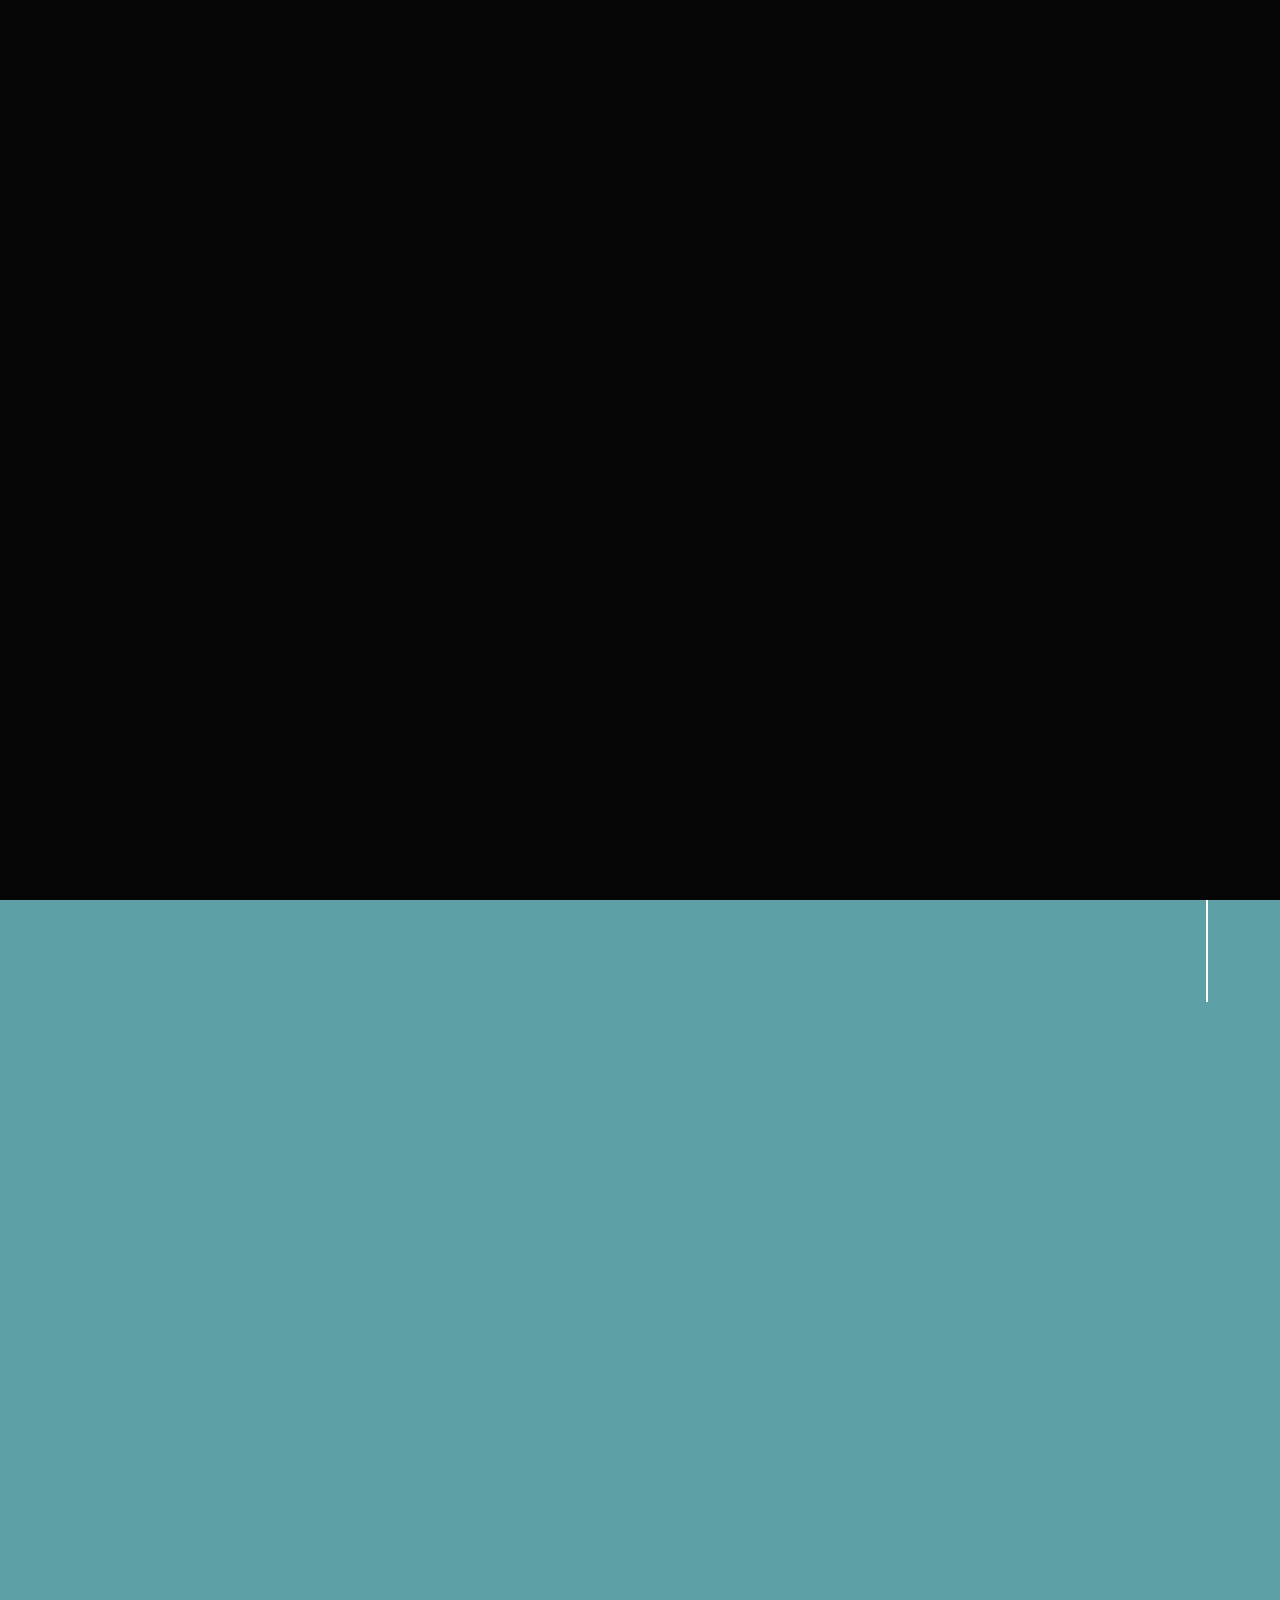
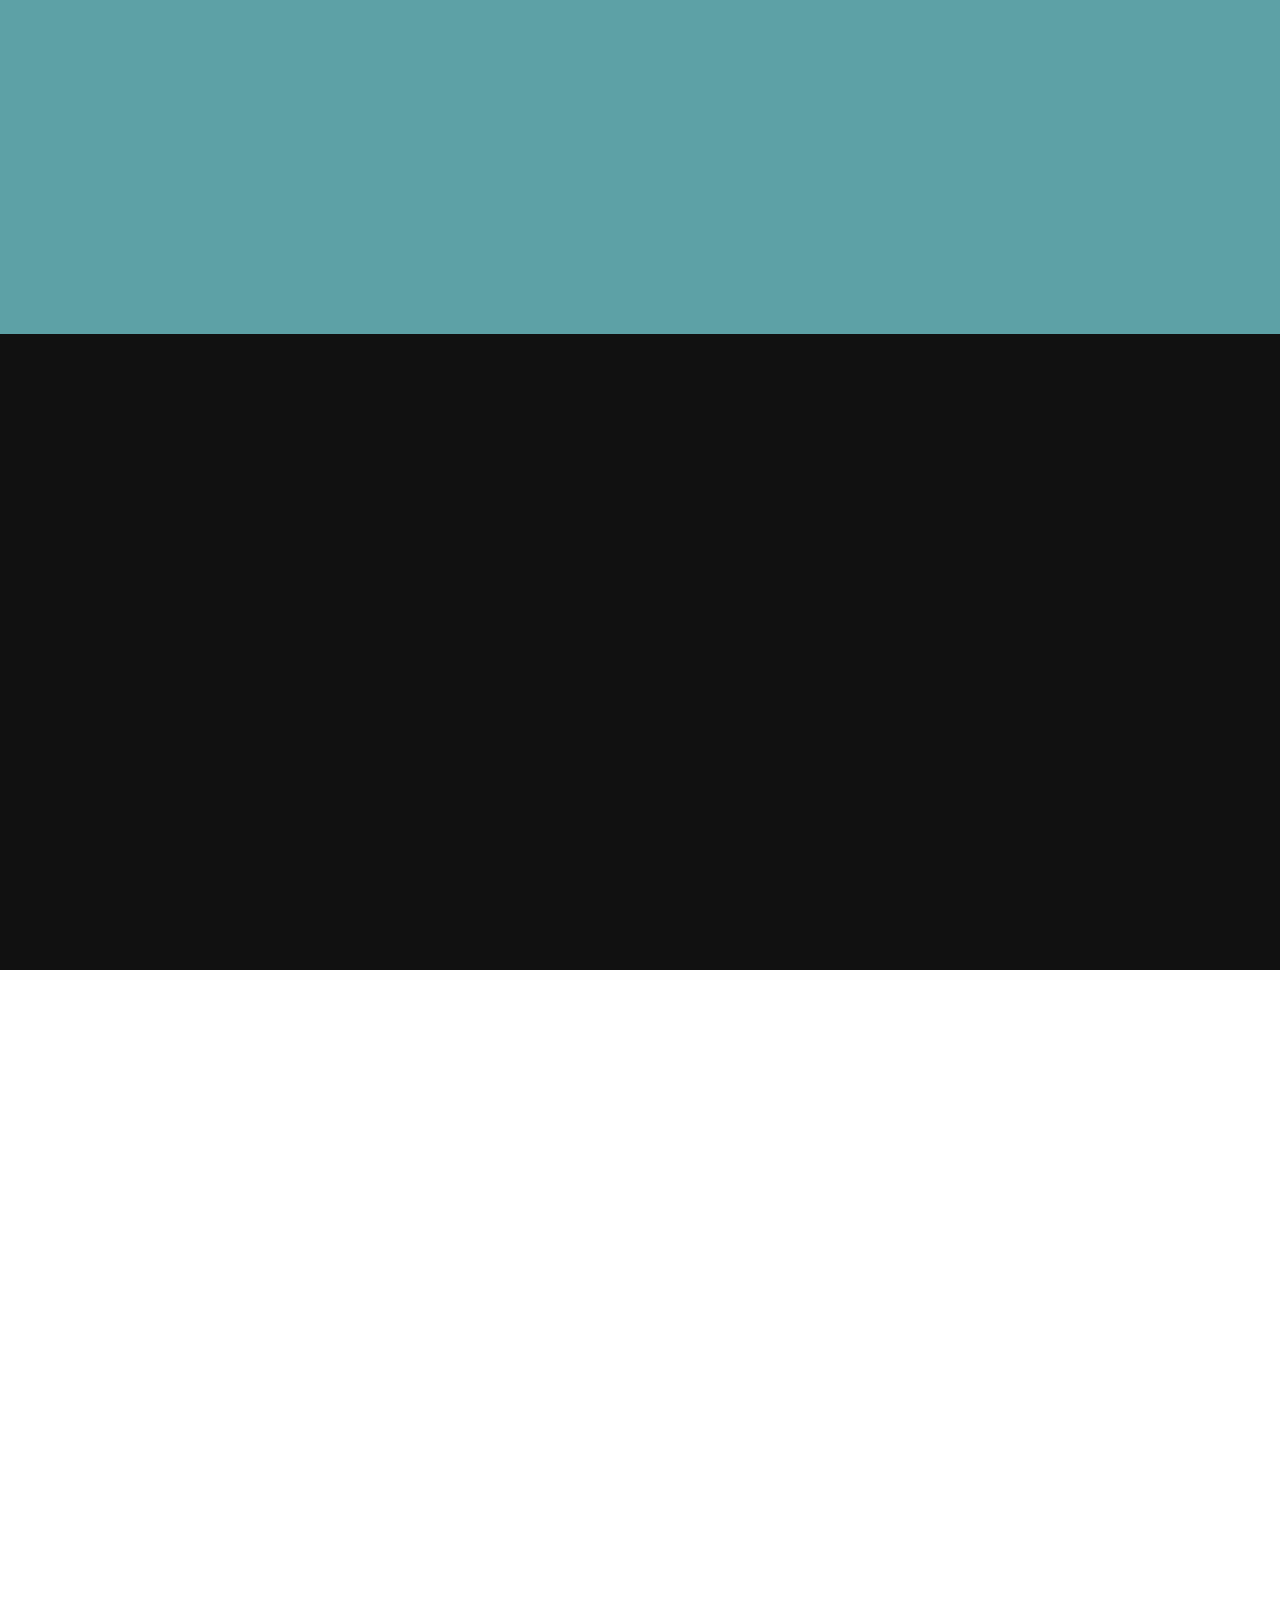
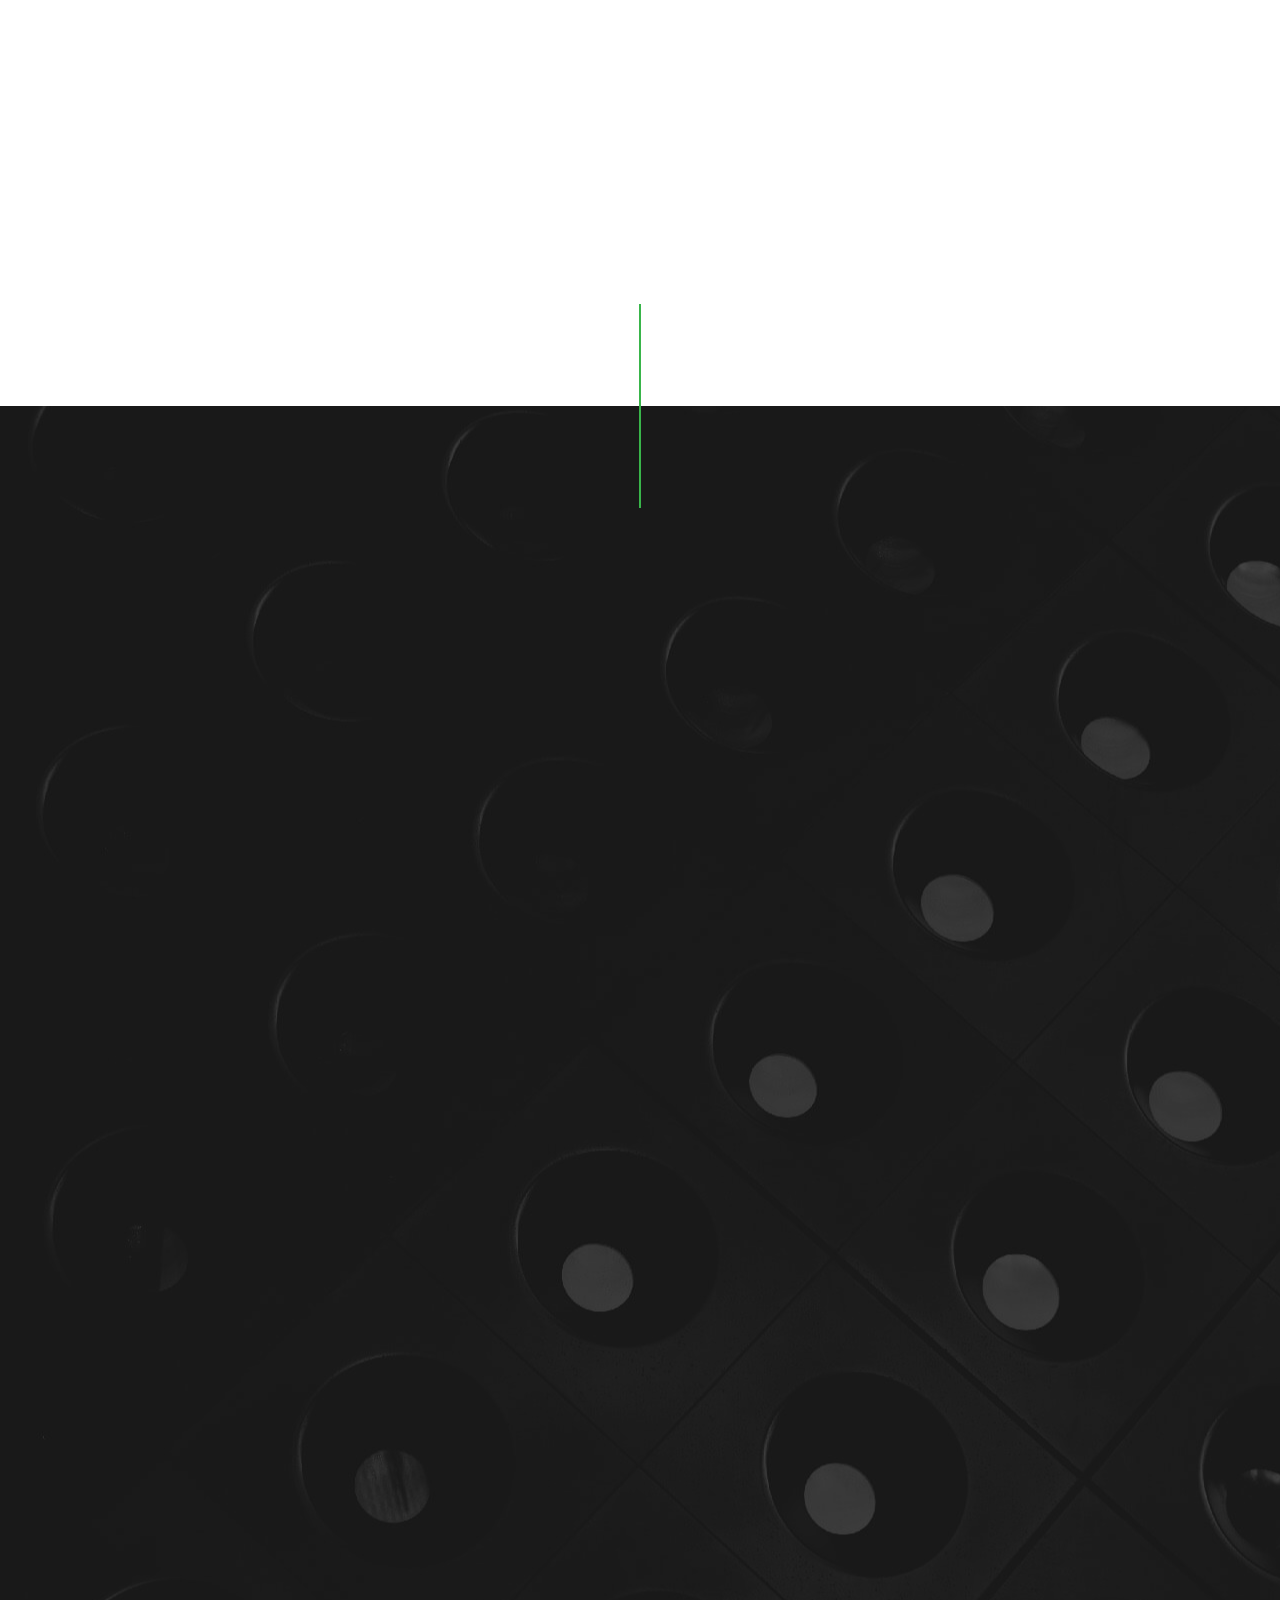
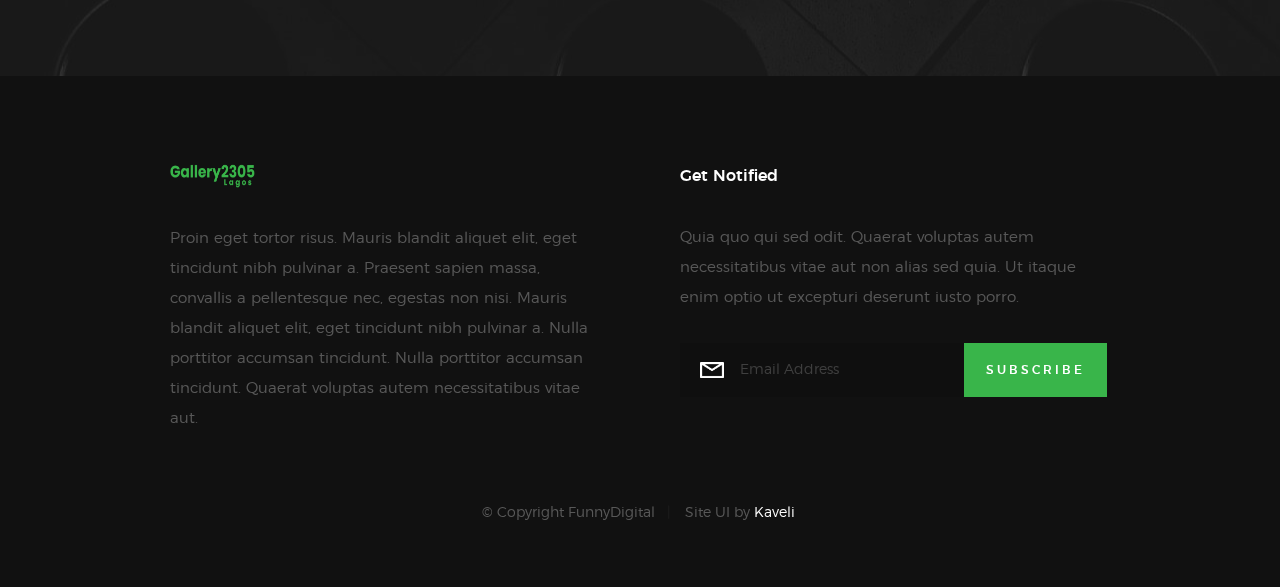
==== commit 89925324: "update to blue" ====
--- a/index.html
+++ b/index.html
@@ -58,7 +58,7 @@
                 <ul class="header-nav__list">
                     <li class="current"><a class="smoothscroll"  href="#home" title="home">Home</a></li>
                
-                    <li><a class=""  href="artists.html" title="Our Artists">Our Artists</a></li>
+                    <li><a class=""  href="artistislsit.html" title="Our Artists">Our Artists</a></li>
                     <li><a class="smoothscroll"  href="#works" title="Gallery">Gallery</a></li>
                     <li><a class="smoothscroll"  href="#clients" title="Exhibitions">Exhibitions</a></li>
 			      <li><a class="smoothscroll"  href="#about" title="about">About</a></li>
@@ -88,7 +88,7 @@
 
     <!-- home
     ================================================== -->
-    <section id="home" class="s-home target-section" data-parallax="scroll" data-image-src="images/hero-bg.jpg" data-natural-width=3000 data-natural-height=2000 data-position-y=center>
+    <section id="home" class="s-home target-section" data-parallax="scroll" data-image-src="images/hero-bg.jpg"  data-natural-width=3000 data-natural-height=2000 data-position-y=center>
 
         <div class="overlay"></div>
         <div class="shadow-overlay"></div>
@@ -186,7 +186,7 @@
 
 
 
-    <!-- works
+    <!-- gallery
     ================================================== -->
     <section id='works' class="s-works">
 
@@ -195,7 +195,7 @@
             <div class="row section-header has-bottom-sep light-sep" data-aos="fade-up">
                 <div class="col-full">
                     <h3 class="subhead">Recent Works</h3>
-                    <h1 class="display-2 display-2--light">We love what we do, check out some of our latest works</h1>
+                    <h1 class="display-2 display-2--light">Check out some of our latest addtion</h1>
                 </div>
             </div> <!-- end section-header -->
 
@@ -210,8 +210,8 @@
                                 
                             <div class="item-folio__thumb">
                                 <a href="images/portfolio/gallery/g-shutterbug.jpg" class="thumb-link" title="Shutterbug" data-size="1050x700">
-                                    <img src="images/portfolio/lady-shutterbug.jpg" 
-                                         srcset="images/portfolio/lady-shutterbug.jpg 1x, images/portfolio/lady-shutterbug@2x.jpg 2x" alt="">
+                                    <img src="images/portfolio/p/grow-green.png" 
+                                         srcset="images/portfolio/p/lady-shutterbug.jpg 1x, images/portfolio/p/lady-shutterbug@2x.jpg 2x" alt="">
                                 </a>
                             </div>
     
@@ -240,8 +240,8 @@
                                 
                             <div class="item-folio__thumb">
                                 <a href="images/portfolio/gallery/g-woodcraft.jpg" class="thumb-link" title="Woodcraft" data-size="1050x700">
-                                    <img src="images/portfolio/woodcraft.jpg" 
-                                         srcset="images/portfolio/woodcraft.jpg 1x, images/portfolio/woodcraft@2x.jpg 2x" alt="">
+                                    <img src="images/portfolio/p/woodcraft.jpg" 
+                                         srcset="images/portfolio/p/woodcraft.jpg 1x, images/portfolio/p/woodcraft@2x.jpg 2x" alt="">
                                 </a>
                             </div>
     
@@ -270,8 +270,8 @@
                                 
                             <div class="item-folio__thumb">
                                 <a href="images/portfolio/gallery/g-beetle.jpg" class="thumb-link" title="The Beetle Car" data-size="1050x700">
-                                    <img src="images/portfolio/the-beetle.jpg"
-                                         srcset="images/portfolio/the-beetle.jpg 1x, images/portfolio/the-beetle@2x.jpg 2x" alt="">
+                                    <img src="images/portfolio/p/the-beetle.jpg"
+                                         srcset="images/portfolio/p/the-beetle.jpg 1x, images/portfolio/p/the-beetle@2x.jpg 2x" alt="">
                                 </a>
                             </div>
     
@@ -300,8 +300,8 @@
                                 
                             <div class="item-folio__thumb">
                                 <a href="images/portfolio/gallery/g-grow-green.jpg" class="thumb-link" title="Grow Green" data-size="1050x700">
-                                    <img src="images/portfolio/grow-green.jpg" 
-                                         srcset="images/portfolio/grow-green.jpg 1x, images/portfolio/grow-green@2x.jpg 2x" alt="">
+                                    <img src="images/portfolio/p/grow-green.jpg" 
+                                         srcset="images/portfolio/p/grow-green.jpg 1x, images/portfolio/p/grow-green@2x.jpg 2x" alt="">
                                 </a>
                             </div>
     
@@ -325,65 +325,9 @@
                         </div>
                     </div> <!-- end masonry__brick -->
 
-                    <div class="masonry__brick" data-aos="fade-up">
-                        <div class="item-folio">
-                                
-                            <div class="item-folio__thumb">
-                                <a href="images/portfolio/gallery/g-guitarist.jpg" class="thumb-link" title="Guitarist" data-size="1050x700">
-                                    <img src="images/portfolio/guitarist.jpg" 
-                                         srcset="images/portfolio/guitarist.jpg 1x, images/portfolio/guitarist@2x.jpg 2x" alt="">
-                                </a>
-                            </div>
-    
-                            <div class="item-folio__text">
-                                <h3 class="item-folio__title">
-                                    Guitarist
-                                </h3>
-                                <p class="item-folio__cat">
-                                    Web Design
-                                </p>
-                            </div>
-    
-                            <a href="https://www.behance.net/" class="item-folio__project-link" title="Project link">
-                                <i class="icon-link"></i>
-                            </a>
-    
-                            <div class="item-folio__caption">
-                                <p>Vero molestiae sed aut natus excepturi. Et tempora numquam. Temporibus iusto quo.Unde dolorem corrupti neque nisi.</p>
-                            </div>
-    
-                        </div>
-                    </div> <!-- end masonry__brick -->
-    
-                    <div class="masonry__brick" data-aos="fade-up">
-                        <div class="item-folio">
-                                
-                            <div class="item-folio__thumb">
-                                <a href="images/portfolio/gallery/g-palmeira.jpg" class="thumb-link" title="Palmeira" data-size="1050x700">
-                                    <img src="images/portfolio/palmeira.jpg"
-                                         srcset="images/portfolio/palmeira.jpg 1x, images/portfolio/palmeira@2x.jpg 2x" alt="">
-                                </a>
-                            </div>
-    
-                            <div class="item-folio__text">
-                                <h3 class="item-folio__title">
-                                    Palmeira
-                                </h3>
-                                <p class="item-folio__cat">
-                                    Web Design
-                                </p>
-                            </div>
-    
-                            <a href="https://www.behance.net/" class="item-folio__project-link" title="Project link">
-                                <i class="icon-link"></i>
-                            </a>
-    
-                            <div class="item-folio__caption">
-                                <p>Vero molestiae sed aut natus excepturi. Et tempora numquam. Temporibus iusto quo.Unde dolorem corrupti neque nisi.</p>
-                            </div>
-    
-                        </div>
-                    </div> <!-- end masonry__brick -->
+                   
+    
+                    
 
                 </div> <!-- end masonry -->
             </div> <!-- end col-full -->
--- a/css/main.css
+++ b/css/main.css
@@ -1743,7 +1743,7 @@
 .s-home {
     width: 100%;
     height: 100%;
-    min-height: 786px;
+    min-height: 500px;
     background-color: transparent;
     position: relative;
     display: table;
@@ -2200,7 +2200,7 @@
 .s-about {
     padding-top: 16.2rem;
     padding-bottom: 9rem;
-    background-color: #39b54a;
+    background-color: #5da1a6;
     color: #010507;
     position: relative;
 }
@@ -3260,6 +3260,17 @@
     }
 }
 
+.s-head{
+	display: table-cell;
+    width: 100%;
+    height: 50%;
+    vertical-align: middle;
+    padding-bottom: 15.6rem;
+    position: relative;
+    overflow: hidden;
+	background-color: #5da1a6;
+}
+
 
 /* ------------------------------------------------------------------- 
  * responsive:
